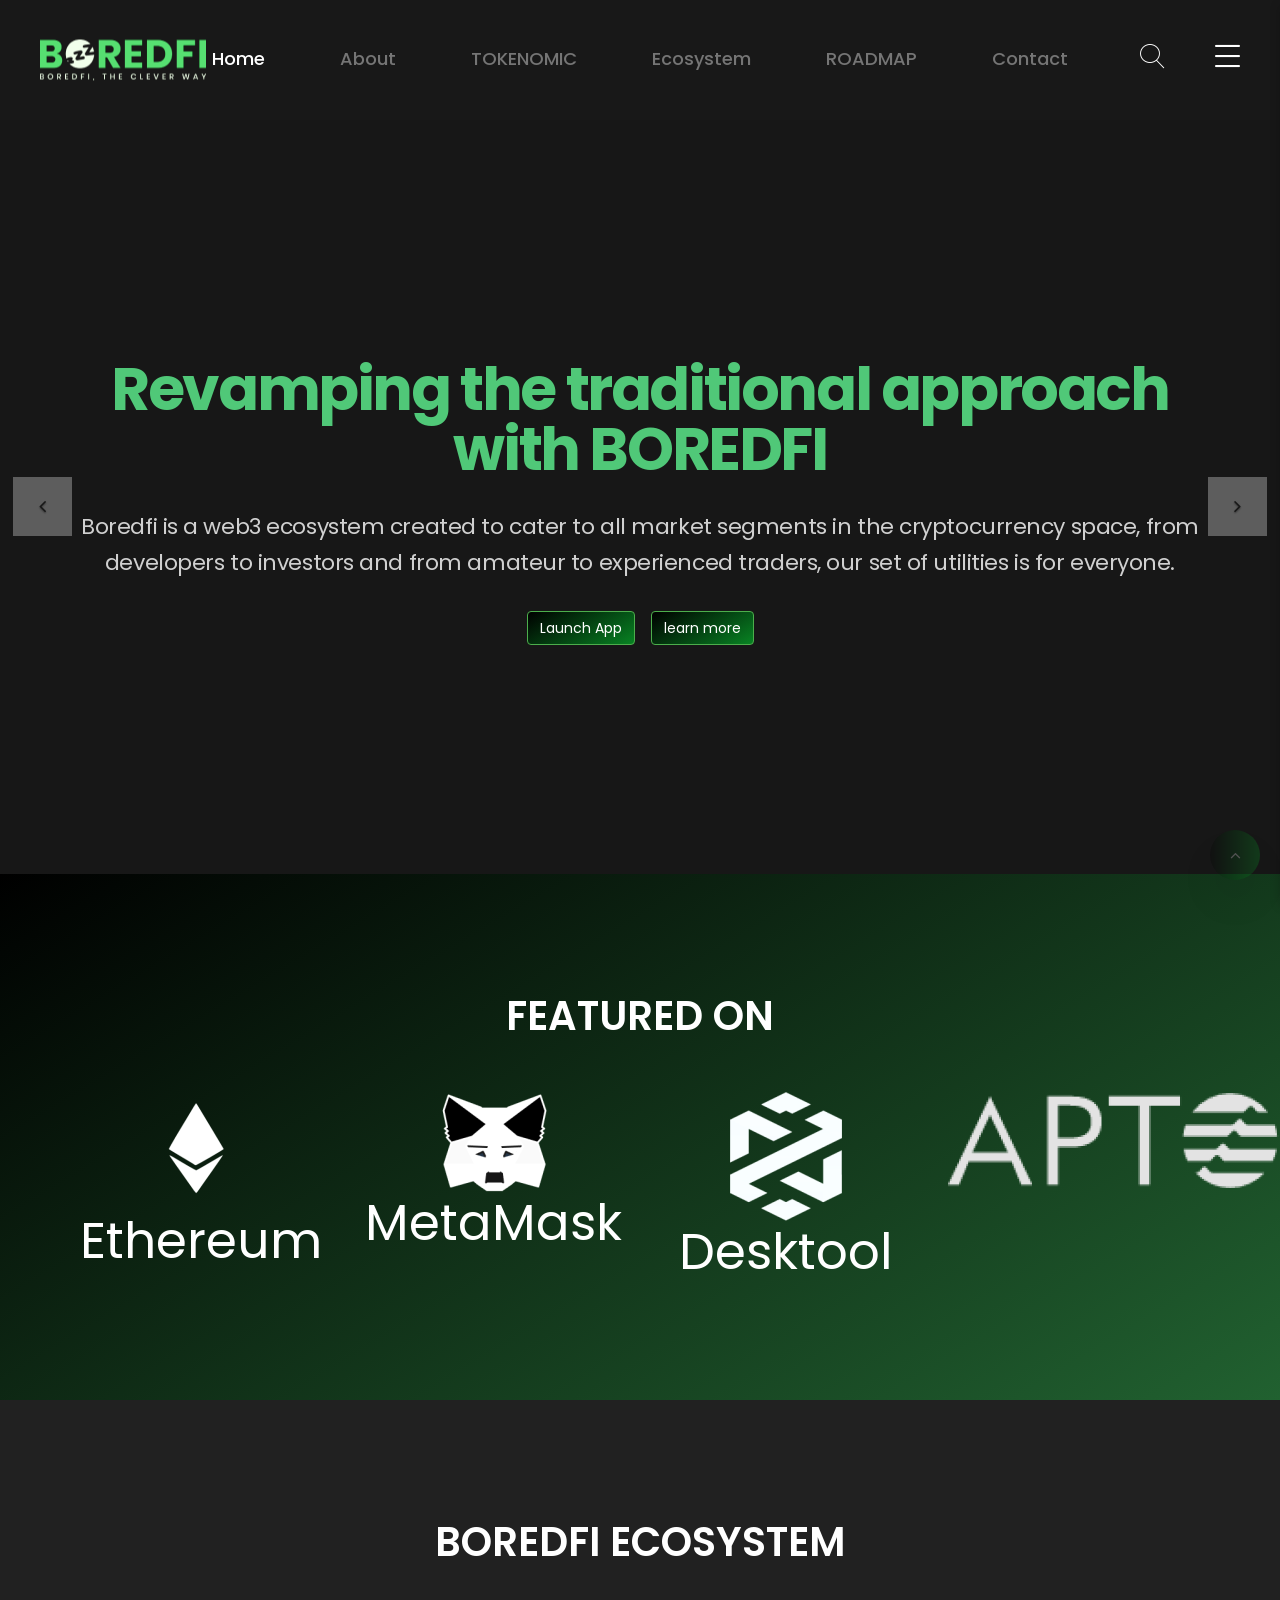
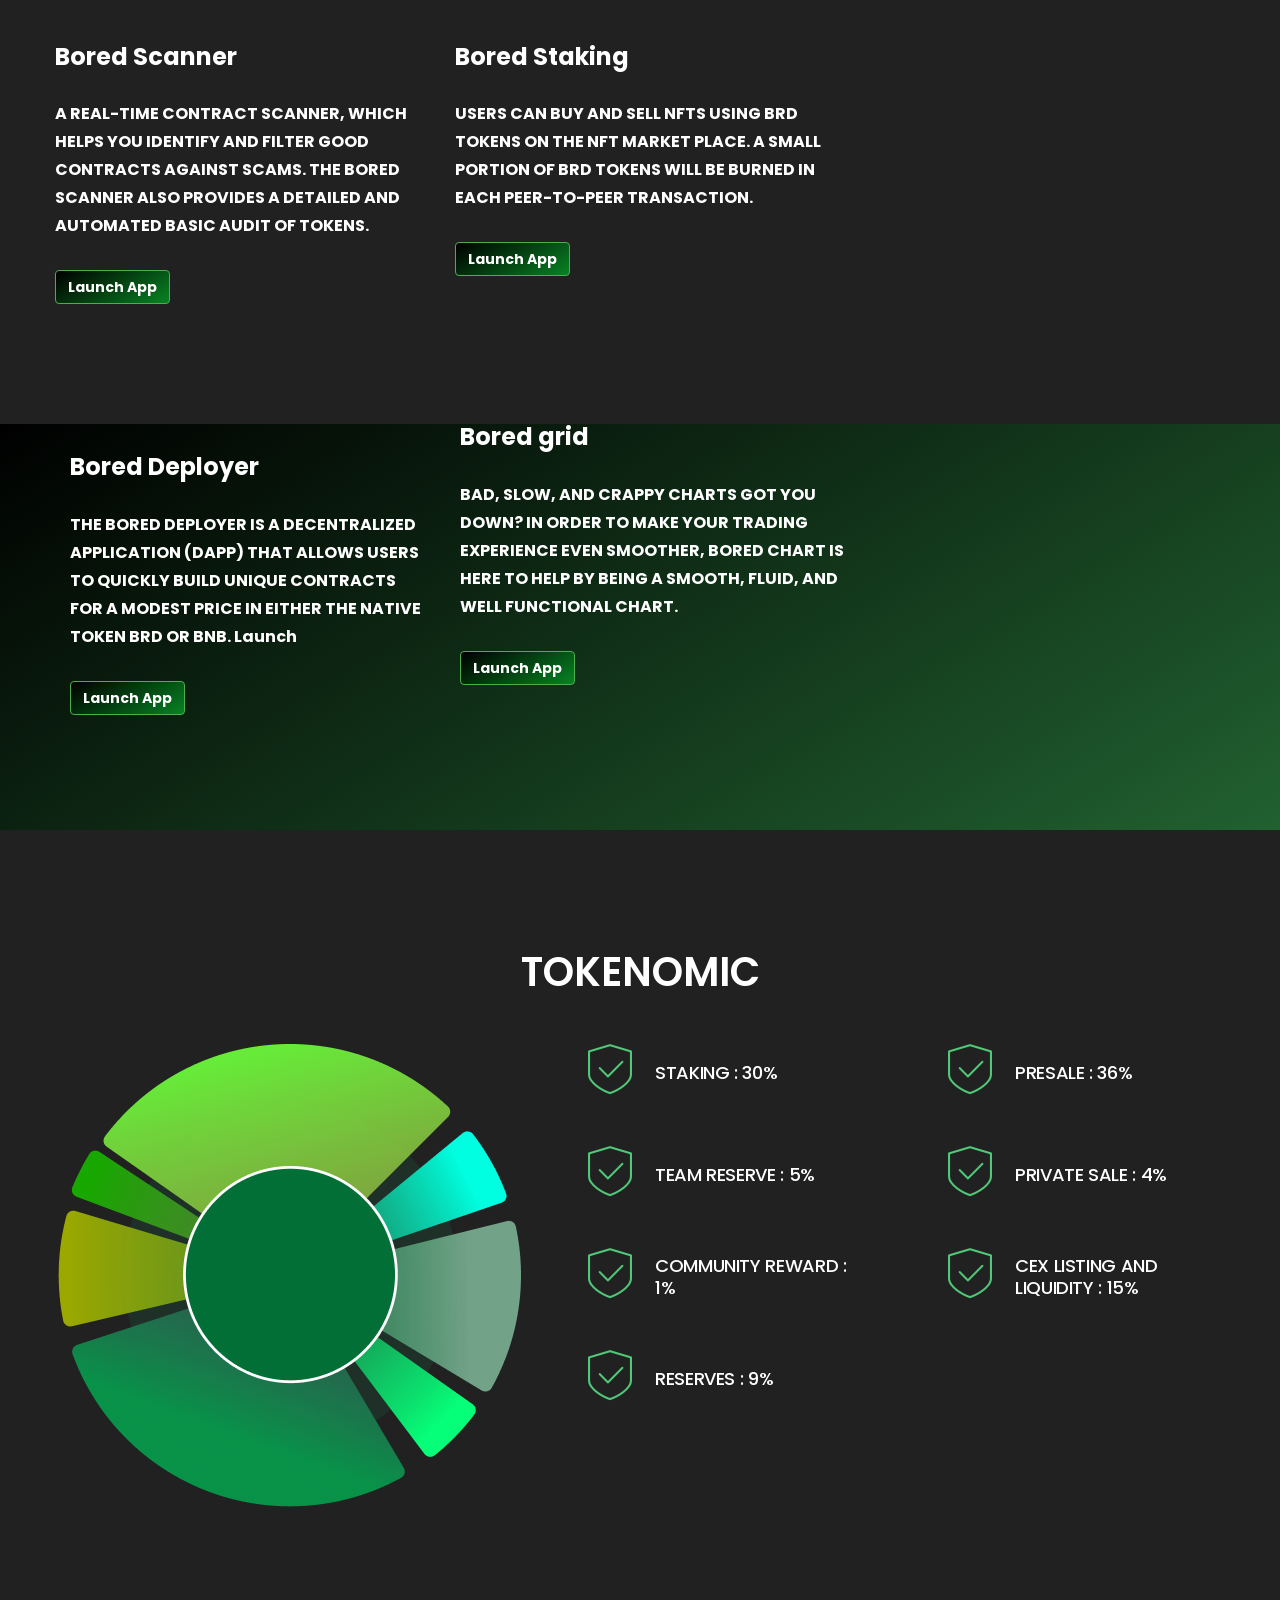
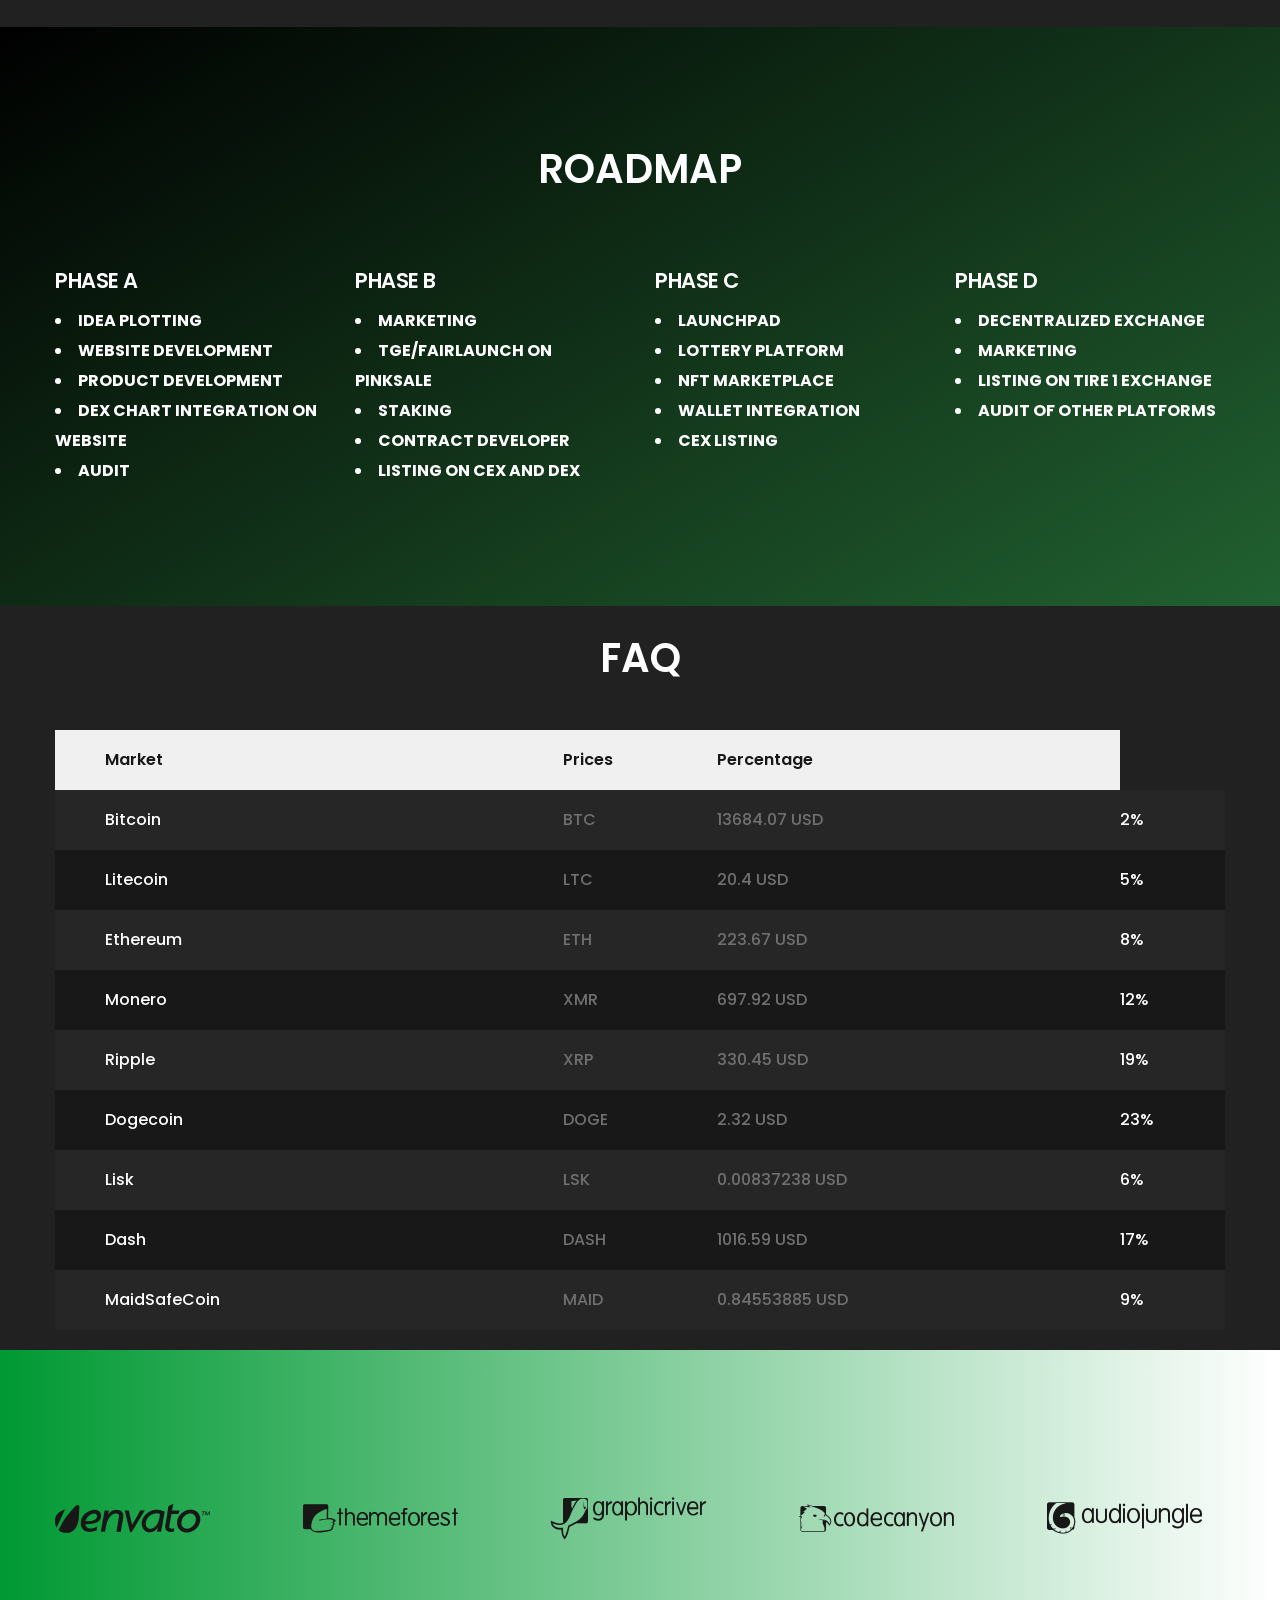
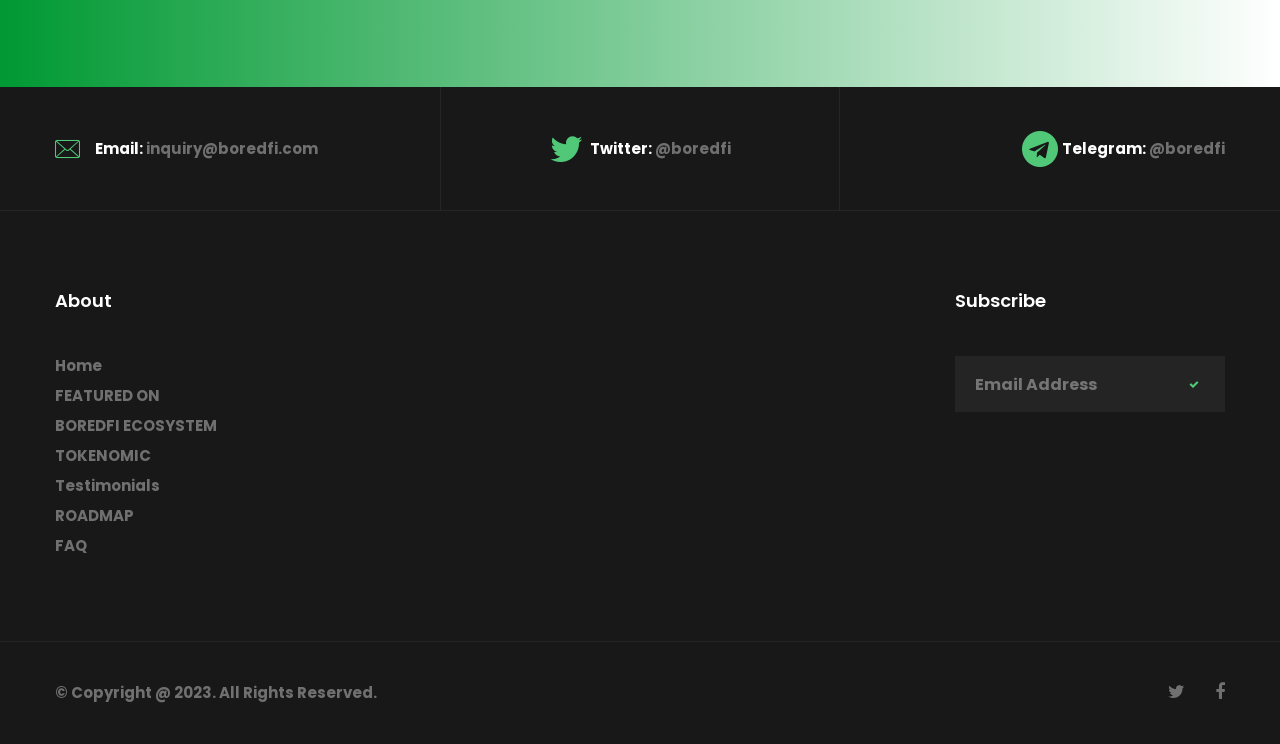
==== index.html @ caddc30d "dd" ====
<!DOCTYPE html>
<html lang="en">
<head>
    <meta charset="UTF-8" />
    <title>BOREDFI</title>
    <!-- mobile responsive meta -->
    <meta name="viewport" content="width=device-width, initial-scale=1">
   
   
    
    
    
   
    
  
    
    <link rel="icon" type="image/png" sizes="192x192"  href="img/logo.png">
  

    
    <meta name="msapplication-TileColor" content="#000000">
    <meta name="msapplication-TileImage" content="/img/logo.png">
    <meta name="theme-color" content="#ffffff">
    <link rel="stylesheet" href="css/style.css">
    <link rel="stylesheet" href="css/responsive.css">
</head>
<body >





<header class="header header-home-one">
    <nav class="navbar navbar-default header-navigation stricky">
        <div class="thm-container clearfix">
            <!-- Brand and toggle get grouped for better mobile display -->
            <div class="navbar-header">
                <button type="button" class="navbar-toggle collapsed bitmex-icon-menu" data-toggle="collapse" data-target=".main-navigation" aria-expanded="false"> </button>
                <a class="navbar-brand" href="index.html">
                    <img src="img/logo.png" alt="Awesome Image"/>
                </a>
            </div>

            <!-- Collect the nav links, forms, and other content for toggling -->
            <div class="collapse navbar-collapse main-navigation mainmenu " id="main-nav-bar">
                
                <ul class="nav navbar-nav navigation-box">
                    <li class="current"> 
                        <a href="index.html">Home</a> 
                       <!-- /.sub-menu -->
                    </li>
                    <li> <a href="index.html">About</a> </li>
                    <li> 
                        <a href="index.html">TOKENOMIC</a> 
                        
                    </li>
                    <li> 
                        <a href="index.html">Ecosystem</a> 
                     
                    </li>
                    <li> 
                        <a href="index.html">ROADMAP</a> 
                      
                    </li>
                    <li> <a href="contact.html">Contact</a> </li>
                </ul>                
            </div><!-- /.navbar-collapse -->
            <div class="right-side-box">
                <a href="#test-search" class="search-icon popup-with-zoom-anim bitmex-icon-search"></a><!--
                --><a href="#hidden-sidebar" class="side-menu-icon bitmex-icon-menu side-nav-opener"></a>
            </div><!-- /.right-side-box -->
        </div><!-- /.container -->
    </nav>   
</header><!-- /.header -->


<div id="minimal-bootstrap-carousel" class="carousel slide carousel-fade slider-home-five" data-ride="carousel">
    <!-- Wrapper for slides -->
    <div class="carousel-inner" role="listbox">
        <div class="item active slide-1" style="background-image: url();background-position: center center;">
            
            <div class="carousel-caption">
                <div class="thm-container">
                    <div class="box valign-middle">
                        <div class="content text-center">
                            <h4 style="color:#50C878"data-animation="animated fadeInUp"> </h4>
                            <h3    style="color:#50C878"data-animation="animated fadeInUp">Revamping the traditional approach with BOREDFI</h3>
                            <p data-animation="animated fadeInDown">Boredfi is a web3 ecosystem created to cater to all market segments in the cryptocurrency space, from developers to investors and from amateur to experienced traders, our set of utilities is for everyone.</p>
                           <br>
						   <a style=" background: linear-gradient(149deg, rgba(255,255,255,1) 0%, rgba(0,0,0,1) 0%, rgba(8,131,35,1) 100%);" href="#" class="btn btn-success" data-animation="animated fadeInDown">Launch App</a> &nbsp;&nbsp;
                            <a  style=" background: linear-gradient(149deg, rgba(255,255,255,1) 0%, rgba(0,0,0,1) 0%, rgba(8,131,35,1) 100%);"href="#" class="btn btn-success" data-animation="animated fadeInDown">learn more</a>
                        </div>
                    </div>
                </div>
            </div>                
        </div>
        <div class="item slide-2" width="10000" height="2000" style="background-image: url(img/123.jpg);">
            
            <div class="carousel-caption">
                <div class="thm-container">
                    <div class="box valign-middle">
                        <div class="content text-center">
                        	<h4 data-animation="animated fadeInUp"></h4>
                            <h3 data-animation="animated fadeInUp"></h3>
                            <p data-animation="animated fadeInDown"></p>
                            
                        </div>
                    </div>
                </div>
            </div>                
        </div>
    </div>
    <!-- Controls -->
    <a class="left carousel-control" href="#minimal-bootstrap-carousel" role="button" data-slide="prev">
        <i class="fa fa-angle-left"></i>
        <span class="sr-only">Previous</span>
    </a>
    <a class="right carousel-control" href="#minimal-bootstrap-carousel" role="button" data-slide="next">
        <i class="fa fa-angle-right"></i>
        <span class="sr-only">Next</span>
    </a>

    <ul class="carousel-indicators list-inline custom-navigation">
        <li data-target="#minimal-bootstrap-carousel" data-slide-to="0" class="active"></li><!--
        --><li data-target="#minimal-bootstrap-carousel" data-slide-to="1"></li>
    </ul>
</div>


<section style="background: linear-gradient(149deg, rgba(0,0,0,1) 0%, rgba(0,0,0,1) 0%, rgba(33,97,48,1) 100%);" class="fun-fact-style-one light-dark-bg sec-pad">
	<div class="thm-container">
	<div class="thm-container">
		<div class="sec-title text-center light">
			
			<h3>FEATURED ON</h3>
		</div>
		<div class="row">
			<div class="col-md-3 col-sm-6 col-xs-12">
				<div class="single-fun-fact-style-one text-center">
					<img src="img/featured2.png" alt="Girl in a jacket">
					
					<h3 >Ethereum</h3>
				</div><!-- /.single-fun-fact-style-one text-center -->
			</div><!-- /.col-md-3 -->
			<div class="col-md-3 col-sm-6 col-xs-12">
				<div class="single-fun-fact-style-one text-center">
					<img src="img/featured4.png" alt="Girl in a jacket">
					
					<h3 > MetaMask</h3>
				</div><!-- /.single-fun-fact-style-one text-center -->
			</div><!-- /.col-md-3 -->
			<div class="col-md-3 col-sm-6 col-xs-12">
				<div class="single-fun-fact-style-one text-center">
					<img src="img/featured3.png" alt="Girl in a jacket">
					
					<h3 >Desktool</h3>
				</div><!-- /.single-fun-fact-style-one text-center -->
			</div><!-- /.col-md-3 -->
			<div class="col-md-3 col-sm-6 col-xs-12">
				<div class="single-fun-fact-style-one text-center">
				<img src="img/featured1.png" alt="Girl in a jacket">
				<br>
					<h3 ></h3>
				</div><!-- /.single-fun-fact-style-one text-center -->
			</div><!-- /.col-md-3 -->
		</div><!-- /.row -->
	</div><!-- /.thm-container -->
</section><!-- /.fun-fact-style-one -->

<section class="services-style-one light-dark-bg sec-pad">
	<div class="thm-container">
		<div class="sec-title text-center light"
			style="color:#50C878">
			<h3 >BOREDFI  ECOSYSTEM</h3>
		</div><!-- /.sec-title text-center light -->
		<div class="row">
			<div class="col-md-4 col-sm-6 col-xs-12">
				<div class="single-service-style-one">
					<div class="">
						
						<a href="#" class="read-more"></a>
					</div><!-- /.img-box -->
					<div class="text-box">
						<a href="#"><h3><b>Bored Scanner</h3></a>
						<p style="color:#ffffff"><b>A REAL-TIME CONTRACT SCANNER, WHICH HELPS YOU IDENTIFY AND FILTER GOOD CONTRACTS AGAINST SCAMS. THE BORED SCANNER ALSO PROVIDES A DETAILED AND AUTOMATED BASIC AUDIT OF TOKENS.</p>
					<br>
					   <a style=" background: linear-gradient(149deg, rgba(255,255,255,1) 0%, rgba(0,0,0,1) 0%, rgba(8,131,35,1) 100%);" href="#" class="btn btn-success" data-animation="animated fadeInDown"><b>Launch App</a> </div><!-- /.text-box -->
				</div><!-- /.single-service-style-one -->
			</div><!-- /.col-md-4 -->
			<div class="col-md-4 col-sm-6 col-xs-12">
				<div class="single-service-style-one">
					<div class="">
						
						<a href="#" class="read-more"></a>
					</div><!-- /.img-box -->
					<div class="text-box">
						<a href="#"><h3><b>Bored Staking</h3></a>
						<p style="color:#ffffff" ><b>USERS CAN BUY AND SELL NFTS USING BRD TOKENS ON THE NFT MARKET PLACE. A SMALL PORTION OF BRD TOKENS WILL BE BURNED IN EACH PEER-TO-PEER TRANSACTION.</p>
					
					<br>
					   <a style=" background: linear-gradient(149deg, rgba(255,255,255,1) 0%, rgba(0,0,0,1) 0%, rgba(8,131,35,1) 100%);" href="#" class="btn btn-success" data-animation="animated fadeInDown"><b>Launch App</a></div><!-- /.text-box --></div><!-- /.text-box -->
				</div><!-- /.single-service-style-one -->
			</div><!-- /.col-md-4 -->
			<div class="col-md-4 col-sm-6 col-xs-12">
				<div class="single-service-style-one">
					<div class="">
						
						<a href="#" class="read-more"></a>
					</div><!-- /.img-box -->
					<div class="text-box">
					<br>
					<br>
						<a href="#"><h3 style="color:#fffff" ><b>Bored Deployer</h3></a>
						<p style="color:#ffffff"><b>THE BORED DEPLOYER IS A DECENTRALIZED APPLICATION (DAPP) THAT ALLOWS USERS TO QUICKLY BUILD UNIQUE CONTRACTS FOR A MODEST PRICE IN EITHER THE NATIVE TOKEN BRD OR BNB.

Launch</p>
					
					<br>
					    <a style=" background: linear-gradient(149deg, rgba(255,255,255,1) 0%, rgba(0,0,0,1) 0%, rgba(8,131,35,1) 100%);" href="#" class="btn btn-success" data-animation="animated fadeInDown"><b>Launch App</a></div><!-- /.text-box --></div><!-- /.text-box -->
				</div><!-- /.single-service-style-one -->
			</div><!-- /.col-md-4 -->
			<div class="col-md-4 col-sm-6 col-xs-12">
				<div class="single-service-style-one">
					<div class="">
						
						<a href="#" class="read-more"></a>
					</div><!-- /.img-box -->
					<div class="text-box">
					<br>
						<a href="#"><h3 style="color:#ffffff" ><b>Bored grid</h3></a>
						<p style="color:#ffffff"><b>BAD, SLOW, AND CRAPPY CHARTS GOT YOU DOWN? IN ORDER TO MAKE YOUR TRADING EXPERIENCE EVEN SMOOTHER, BORED CHART IS HERE TO HELP BY BEING A SMOOTH, FLUID, AND WELL FUNCTIONAL CHART.</p>
			
					<br>
					   <a  style=" background: linear-gradient(149deg, rgba(255,255,255,1) 0%, rgba(0,0,0,1) 0%, rgba(8,131,35,1) 100%);"href="#" class="btn btn-success" data-animation="animated fadeInDown"><b>Launch App</a></div><!-- /.text-box --></div><!-- /.text-box --></div><!-- /.text-box -->
				</div><!-- /.single-service-style-one -->
			</div><!-- /.col-md-4 -->
		
			</div><!-- /.col-md-4 -->
		</div><!-- /.row -->
	</div><!-- /.thm-container -->
</section><!-- /.services-style-one -->

<section class="cta-style-two">
	<div class="thm-container clearfix">
		<div class="title-text pull-left">
			<h3></h3>
		</div><!-- /.title-text -->
		<div class="btn-box pull-right">
		
		</div><!-- /.btn-box -->
	</div><!-- /.thm-container -->
</section><!-- /.cta-style-two -->

<section class="feature-style-two sec-pad light-dark-bg">
	<div class="thm-container">
	
<div class="sec-title text-center light"
			style="color:#50C878">
			<h3>TOKENOMIC</h3>
		</div><!-- /.sec-title text-center light -->
		<div class="row">
			<div class="col-md-5 col-sm-12 col-xs-12">
				<div class="feature-style-two-title">
					<img src="img/ggg.png" alt="Girl in a jacket">
					
				</div><!-- /.feature-style-two-title -->
			</div><!-- /.col-md-6 -->
			<div class="col-md-7 col-sm-12 col-xs-12">
				<div class="feature-style-two-content">
					<div class="row feature-style-two-content-row">
						<div class="col-md-6 col-sm-6 col-xs-12">
							<div class="single-feature-style-two">
								<div class="top-box">
									<div class="icon-box">
										<i class="bitmex-icon-shield"></i>
									</div><!-- /.icon-box -->
									<div class="text-box">
										<h3>STAKING : 30%</h3>
									</div><!-- /.text-box -->
								</div><!-- /.top-box -->
								<p></p>
							</div><!-- /.single-feature-style-two -->
						</div><!-- /.col-md-6 -->
						<div class="col-md-6 col-sm-6 col-xs-12">
							<div class="single-feature-style-two">
								<div class="top-box">
									<div class="icon-box">
									<i class="bitmex-icon-shield"></i>
									</div><!-- /.icon-box -->
									<div class="text-box">
										<h3>PRESALE : 36%</h3>
									</div><!-- /.text-box -->
								</div><!-- /.top-box -->
								<p></p>
							</div><!-- /.single-feature-style-two -->
						</div><!-- /.col-md-6 -->
						<div class="col-md-6 col-sm-6 col-xs-12">
							<div class="single-feature-style-two">
								<div class="top-box">
									<div class="icon-box">
										<i class="bitmex-icon-shield"></i>
									</div><!-- /.icon-box -->
									<div class="text-box">
										<h3>TEAM RESERVE : 5%</h3>
									</div><!-- /.text-box -->
								</div><!-- /.top-box -->
								<p></p>
							</div><!-- /.single-feature-style-two -->
							</div><!-- /.col-md-6 -->
						<div class="col-md-6 col-sm-6 col-xs-12">
							<div class="single-feature-style-two">
								<div class="top-box">
									<div class="icon-box">
										<i class="bitmex-icon-shield"></i>
									</div><!-- /.icon-box -->
									<div class="text-box">
										<h3>PRIVATE SALE : 4%</h3>
									</div><!-- /.text-box -->
								</div><!-- /.top-box -->
								<p></p>
							</div><!-- /.single-feature-style-two -->
							</div><!-- /.col-md-6 -->
						<div class="col-md-6 col-sm-6 col-xs-12">
							<div class="single-feature-style-two">
								<div class="top-box">
									<div class="icon-box">
										<i class="bitmex-icon-shield"></i>
									</div><!-- /.icon-box -->
									<div class="text-box">
										<h3>COMMUNITY REWARD : 1%</h3>

									</div><!-- /.text-box -->
								</div><!-- /.top-box -->
								<p></p>
							</div><!-- /.single-feature-style-two -->
							</div><!-- /.col-md-6 -->
						<div class="col-md-6 col-sm-6 col-xs-12">
							<div class="single-feature-style-two">
								<div class="top-box">
									<div class="icon-box">
										<i class="bitmex-icon-shield"></i>
									</div><!-- /.icon-box -->
									<div class="text-box">
										<h3>CEX LISTING AND LIQUIDITY : 15%</h3>
									</div><!-- /.text-box -->
								</div><!-- /.top-box -->
								<p></p>
							</div><!-- /.single-feature-style-two -->
						</div><!-- /.col-md-6 -->
						<div class="col-md-6 col-sm-6 col-xs-12">
							<div class="single-feature-style-two">
								<div class="top-box">
									<div class="icon-box">
									<i class="bitmex-icon-shield"></i>
									</div><!-- /.icon-box -->
									<div class="text-box">
										<h3>RESERVES : 9%</h3>
									</div><!-- /.text-box -->
								</div><!-- /.top-box -->
								<p></p>
							</div><!-- /.single-feature-style-two -->
						</div><!-- /.col-md-6 -->
					</div><!-- /.row -->
				</div><!-- /.feature-style-two-content -->
			</div><!-- /.col-md-6 -->
		</div><!-- /.row -->
	</div><!-- /.thm-container -->
</section><!-- /.feature-style-two -->





<section  style=" background: linear-gradient(149deg, rgba(0,0,0,1) 0%, rgba(0,0,0,1) 0%, rgba(33,97,48,1) 100%);"class="sec-pad blog-style-one dark-bg">
	<div class="thm-container">
		<div class="sec-title text-center light">
			
			<h3>ROADMAP</h3>
		</div><!-- /.sec-title text-center -->
		<div class="row masonary-layout">
			<div class="col-md-3 col-sm-6 col-xs-12">
				<div class="single-blog-style-one">
					<div class="">
					
						<a href="#" class="read-more"></a>
					</div><!-- /.img-box -->
					<div class="text-box">
						<div class="meta-info">
							
						</div><!-- /.meta-info -->
						<a href="#"><h3>PHASE A </h3></a>
						<p style="color:#ffffff">
						<li style="color:#ffffff"> 
						IDEA PLOTTING</li>
<li style="color:#ffffff"> WEBSITE DEVELOPMENT</li>
<li style="color:#ffffff"> PRODUCT DEVELOPMENT</li>
<li style="color:#ffffff"> DEX CHART INTEGRATION ON WEBSITE</li>
<li style="color:#ffffff">  AUDIT</li> </p>
					</div><!-- /.text-box -->
				</div><!-- /.single-blog-style-one -->
			</div><!-- /.col-md-3 -->
			<div class="col-md-3 col-sm-6 col-xs-12">
				<div class="single-blog-style-one">
					<div class="">
						
						<a href="#" class="read-more"></a>
					</div><!-- /.img-box -->
					<div class="text-box">
						<div class="meta-info">
							
						</div><!-- /.meta-info -->
						<a href="#"><h3>PHASE B</h3></a>
						<p style="color:#ffffff">
						<li style="color:#ffffff"> 
						MARKETING</li>
<li style="color:#ffffff"> TGE/FAIRLAUNCH ON PINKSALE</li>
<li style="color:#ffffff"> STAKING</li>
<li style="color:#ffffff"> CONTRACT DEVELOPER</li>
<li style="color:#ffffff">  LISTING ON CEX AND DEX</li> </p>
					</div><!-- /.text-box -->
				</div><!-- /.single-blog-style-one -->
			</div><!-- /.col-md-3 -->
			<div class="col-md-3 col-sm-6 col-xs-12">
				<div class="single-blog-style-one">
					<div class="">
						
						<a href="#" class="read-more"></a>
					</div><!-- /.img-box -->
					<div class="text-box">
						<div class="meta-info">
							
						</div><!-- /.meta-info -->
						<a href="#"><h3>PHASE C</h3></a>
						<p style="color:#ffffff">
						<li style="color:#ffffff"> 
						LAUNCHPAD</li>
<li style="color:#ffffff">LOTTERY PLATFORM</li>
<li style="color:#ffffff"> NFT MARKETPLACE</li>
<li style="color:#ffffff"> WALLET INTEGRATION</li>
<li style="color:#ffffff">  CEX LISTING</li> </p>
					</div><!-- /.text-box -->
				</div><!-- /.single-blog-style-one -->
			</div><!-- /.col-md-3 -->
			<div class="col-md-3 col-sm-6 col-xs-12">
				<div class="single-blog-style-one">
					<div class="">
						
						<a href="#" class="read-more"></a>
					</div><!-- /.img-box -->
					<div class="text-box">
						<div class="meta-info">
							
						</div><!-- /.meta-info -->
						<a href="#"><h3>PHASE D</h3></a>
						<p style="color:#ffffff">
						<li style="color:#ffffff"> 
						DECENTRALIZED EXCHANGE</li>
<li style="color:#ffffff">MARKETING</li>
<li style="color:#ffffff"> LISTING ON TIRE 1 EXCHANGE</li>
<li style="color:#ffffff"> AUDIT OF OTHER PLATFORMS</li>

					</div><!-- /.text-box -->
				</div><!-- /.single-blog-style-one -->
			</div><!-- /.col-md-3 -->
		</div><!-- /.row -->
	</div><!-- /.thm-container -->
</section><!-- /.sec-pad blog-style-one -->



<section class="exchange-table-section light-dark-bg">
	<div class="thm-container">
	<br>
	<div class="sec-title text-center light"
			style="color:#50C878">
			<h3>FAQ</h3>
		</div><!-- /.sec-title text-center light -->
		<div class="table-responsive exchange-table">
			<table class="table">
				<thead>
					<tr>
						<th style="color:#00000">Market</th>
					
						<th style="color:#00000">Prices</th>
						<th>Percentage</th>
					</tr>
				</thead>
				<tbody>
					<tr>
						<td>Bitcoin </td>
						<td>BTC</td>
						<td>13684.07 USD</td>						
						<td>2%</td>
					</tr>
					<tr>
						<td>Litecoin </td>
						<td>LTC</td>
						<td>20.4 USD</td>
						<td>5%</td>
					</tr>
					<tr>
						<td>Ethereum </td>
						<td>ETH</td>
						<td>223.67 USD</td>
						<td>8%</td>
					</tr>
					<tr>
						<td>Monero </td>
						<td>XMR</td>
						<td>697.92 USD</td>
						<td>12%</td>
					</tr>
					<tr>
						<td>Ripple </td>
						<td>XRP</td>
						<td>330.45 USD</td>
						<td>19%</td>
					</tr>
					<tr>
						<td>Dogecoin </td>
						<td>DOGE</td>
						<td>2.32 USD</td>
						<td> 23% </td>
					</tr>
					<tr>
						<td>Lisk </td>
						<td>LSK</td>
						<td>0.00837238 USD</td>
						<td> 6% </td>
					</tr>
					<tr>
						<td>Dash </td>
						<td>DASH</td>
						<td> 1016.59 USD</td>
						<td> 17% </td>
					</tr>
					<tr>
						<td>MaidSafeCoin </td>
						<td>MAID</td>
						<td> 0.84553885 USD</td>
						<td> 9%</td> 
					</tr>
				</tbody>
			</table><!-- /.table -->
		</div><!-- /.table-responsive -->
	</div><!-- /.thm-container -->
</section><!-- /.exchange-table-section -->

<div  style=" background: linear-gradient(to left, #ffffff 0%, #009933 100%);"class="brand-carousel-wrapper yellow-bg">
	<div class="thm-container">
		<div class="brand-carousel owl-carousel owl-theme">
			<div class="item">
				<i class="brands-icon-envato"></i>
			</div><!-- /.item -->
			<div class="item">
				<i class="brands-icon-themeforest"></i>
			</div><!-- /.item -->
			<div class="item">
				<i class="brands-icon-graphicriver"></i>
			</div><!-- /.item -->
			<div class="item">
				<i class="brands-icon-codecanyon"></i>
			</div><!-- /.item -->
			<div class="item">
				<i class="brands-icon-audiojungle"></i>
			</div><!-- /.item -->
			<div class="item">
				<i class="brands-icon-videohive"></i>
			</div><!-- /.item -->
		</div><!-- /.brand-carousel -->
	</div><!-- /.thm-container -->
</div><!-- /.brand-carousel-wrapper -->

<div class="footer-top">
	<div class="thm-container">
		<div class="row">
			<div class="col-lg-4 col-md-6 col-sm-12 col-xs-12">
				<div class="single-footer-top">
					<p><i class="bitmex-icon-envelope"></i><span>Email: </span>inquiry@boredfi.com</p>
				</div><!-- /.single-footer-top -->
			</div><!-- /.col-md-4 -->
			<div class="col-lg-4 col-md-6 col-sm-12 col-xs-12">
				<div class="single-footer-top">
					<p><i class="fa fa-twitter"style="font-size:36px"></i><span> Twitter: </span>@boredfi</p>
				</div><!-- /.single-footer-top -->
			</div><!-- /.col-md-4 -->
			<div class="col-lg-4 col-md-12 col-sm-12 col-xs-12">
				<div class="single-footer-top">
					<p><i class="fa fa-telegram"style="font-size:36px"></></i><span> Telegram: </span>@boredfi</p>
				</div><!-- /.single-footer-top -->
			</div><!-- /.col-md-4 -->
		</div><!-- /.row -->
	</div><!-- /.thm-container -->
</div><!-- /.footer-top -->

<footer class="site-footer">
	<div class="thm-container">
		<div class="row masonary-layout">
			<div class="col-md-3 col-sm-6 col-xs-12">
				<div class="single-footer-widget">
					<div class="title">
						<h3>About</h3>
					</div><!-- /.title -->
					<ul class="links-list">
						<li><a href="#">Home</a></li>
						<li><a href="#">FEATURED ON</a></li>
						<li><a href="#">BOREDFI ECOSYSTEM</a></li>
						<li><a href="#">TOKENOMIC</a></li>
						<li><a href="#">Testimonials</a></li>
						<li><a href="#">ROADMAP</a></li>
							<li><a href="#">FAQ</a></li>
					</ul><!-- /.links-list -->
				</div><!-- /.single-footer-widget -->
			</div><!-- /.col-md-3 -->
			<div class="col-md-3 col-sm-6 col-xs-12">
				<div class="single-footer-widget">
					<div class="title">
						
					</div><!-- /.title -->
					
					</ul><!-- /.links-list -->
				</div><!-- /.single-footer-widget -->
			</div><!-- /.col-md-3 -->
			<div class="col-md-3 col-sm-6 col-xs-12">
				<div class="single-footer-widget">
					<div class="title">
				
					</div><!-- /.title -->
				
						
						
						
					</ul><!-- /.links-list -->
				</div><!-- /.single-footer-widget -->
			</div><!-- /.col-md-3 -->
			<div class="col-md-3 col-sm-6 col-xs-12">
				<div class="single-footer-widget">
					<div class="title">
						<h3>Subscribe</h3>
					</div><!-- /.title -->
					<form action="inc/mailchimp/subscribe.php" class="subscribe-form">
						<input type="text" placeholder="Email Address" />
						<button type="submit" class="fa fa-check"></button>
					</form><!-- /.subscribe-form -->
				</div><!-- /.single-footer-widget -->
			</div><!-- /.col-md-3 -->
		</div><!-- /.row -->
	</div><!-- /.thm-container -->
</footer><!-- /.site-footer -->

<div class="footer-bottom">
	<div class="thm-container clearfix">
		<div class="pull-left copy-text">
			<p>&copy;   Copyright @ 2023. All Rights Reserved.</p>
		</div><!-- /.pull-left copy-text -->
		<div class="social pull-right">
        	<a href="#" class="fa fa-twitter"></a><!--
        	--><a href="#" class="fa fa-facebook"></a><!--
        	
        	--
        </div><!-- /.social -->
	</div><!-- /.thm-container -->
</div><!-- /.footer-bottom -->

<div class="search_area zoom-anim-dialog mfp-hide" id="test-search">
    <div class="search_box_inner">
        <div class="input-group">
            <input type="text" class="form-control" placeholder="Search for...">
            <span class="input-group-btn">
                <button class="btn btn-default" type="button"><i class="bitmex-icon-search"></i></button>
            </span>
        </div>
    </div>
</div>


<section class="hidden-sidebar side-navigation">
    <a href="#" class="close-button side-navigation-close-btn fa fa-times"></a><!-- /.close-button -->
    <div class="sidebar-content">
        <h3>Crypto Bitcoin <br /> Currency <br /> Html Template</h3> 
        <p>Lorem ipsum dolor sit amet adipiscing elitn quis ex et mauris vulputate semper Etiam eget lacus dapibs ultricies diam vel sollicitudin.</p>
        <p class="contact-info">Inquiry@bitcoin.com <br /> 2800 256 508</p><!-- /.contact-info -->
        <div class="social">
		
        	<a href="#" class="fa fa-twitter"></a><!--
        	--><a href="#" class="fa fa-telegram"></a><!--
        	--><a href="#" class="fa fa-youtube-play"></a><!--
        	--><a href="#" style="font-size:48px;color:red"class="fa fa-pinterest"></a>
        </div><!-- /.social -->
    </div><!-- /.sidebar-content -->
</section><!-- /.hidden-sidebar -->


<div class="scroll-to-top scroll-to-target" data-target="html"><i class="fa fa-angle-up"></i></div>                    

<script src="js/jquery.js"></script>

<script src="js/bootstrap.min.js"></script>
<script src="js/bootstrap-select.min.js"></script>
<script src="js/jquery.validate.min.js"></script>
<script src="js/owl.carousel.min.js"></script>
<script src="js/isotope.js"></script>
<script src="js/jquery.magnific-popup.min.js"></script>
<script src="js/waypoints.min.js"></script>
<script src="js/jquery.counterup.min.js"></script>
<script src="js/wow.min.js"></script>
<script src="js/jquery.easing.min.js"></script>
<script src="js/Chart.min.js"></script>
<script src="js/chart-config.js"></script>
<script src="js/custom.js"></script>

</body>
</html>
---- css/style.css ----
/***************************************************************************************************************
|||||||||||||||||||||||||||||||       MASTER STYLESHEET FOR Bomex             ||||||||||||||||||||||||||||||||||
****************************************************************************************************************
||||||||||||||||||||||||||||              TABLE OF CONTENT                  ||||||||||||||||||||||||||||||||||||
****************************************************************************************************************
****************************************************************************************************************
* 1. imported styles 
* 2. miscelnious styles 
* 3. header styles 
* 4. banner styles 
* 5. search popup styles 
* 6. hidden sidebar styles 
* 7. features styles 
* 8. about styles 
* 9. fun fact styles 
* 10. blog styles 
* 11. btc calculator styles 
* 12. how it works styles 
* 13. charts styles 
* 14. team styles 
* 15. footer styles 
* 16. countdown styles 
* 17. cta styles 
* 18. testimonials styles 
* 19. brand styles 
* 20. btc ticker styles 
* 21. video box styles 
* 22. video box styles 
* 23. timeline styles 
* 24. token sales styles 
* 25. press release styles 
* 26. contact styles 
* 27. coin statics styles 
* 28. case study styles 
* 29. service styles 
* 30. exchange styles 
* 31. inner banner styles 
* 32. errpr 404 styles 
* 33. transfer btc styles 
* 34. sidebar styles 
****************************************************************************************************************
||||||||||||||||||||||||||||            End TABLE OF CONTENT                ||||||||||||||||||||||||||||||||||||
****************************************************************************************************************/
/************************** 
* 1. imported styles 
***************************/
@import url(https://fonts.googleapis.com/css?family=Poppins:300,300i,400,400i,500,500i,600,600i,700,700i,800,800i);
@import url(bootstrap.min.css);
@import url(bootstrap-select.min.css);
@import url(owl.carousel.css);
@import url(owl.theme.default.min.css);
@import url(nouislider.css);
@import url(nouislider.pips.css);
@import url(jquery.bootstrap-touchspin.css);
@import url(magnific-popup.css);
@import url(animate.min.css);
@import url(hover-min.css);
@import url(font-awesome.min.css);
@import url(jquery.bxslider.min.css);
@import url(../plugins/icofont/css/icofont.css);
@import url(../plugins/bitmex-icons/style.css);
@import url(../plugins/bands-icon/style.css);
/************************** 
* 2. miscelnious styles 
***************************/
body {
  font-family: 'Poppins';
  color: #717171;
  font-size: 16px;
  line-height: 30px;
}

a:hover,
a:visited,
a:focus,
a:active {
  text-decoration: none !important;
  outline: none !important;
}

.thm-container {
  width: 100%;
  max-width: 1200px;
  padding-left: 15px;
  padding-right: 15px;
  margin-left: auto;
  margin-right: auto;
  display: block;
}

.sec-pad {
  padding: 120px 0;
}

.p0 {
  padding: 0 !important;
}

.pt0 {
  padding-top: 0;
}

.pb0 {
  padding-bottom: 0 !important;
}

.mb0 {
  margin-bottom: 0 !important;
}

.gray-bg {
  background: #f0f0f0;
}

.dark-bg {
  background: #0a0a0a;
}

.light-dark-bg {
  background: #212121;
}

.blue-bg {
  background: #201940;
}

.dark-blue-bg {
  background: #1B1537;
}

.thm-btn {
  border: none;
  outline: none;
  display: inline-block;
  vertical-align: middle;
  background: #070707;
  color: #fff;
  font-size: 14px;
  font-weight: 600;
  text-transform: capitalize;
  padding: 11.5px 31px;
  -webkit-transition: all .4s ease;
  transition: all .4s ease;
}
.thm-btn:hover {
  background: #fff;
  color: #070707;
}
.thm-btn.yellow-bg-hvr:hover {
  background: #F9B81F;
  color: #171717;
}
.thm-btn.yellow-bg {
  background: #F9B81F;
  color: #171717;
}
.thm-btn.yellow-bg:hover {
  background: #171717;
  color: #fff;
}
.thm-btn.white-bg {
  background: #fff;
  color: #171717;
}
.thm-btn.white-bg:hover {
  background: #171717;
  color: #fff;
}
.thm-btn.blue-bg {
  background: #45319E;
  color: #fff;
}
.thm-btn.blue-bg:hover {
  background: #171717;
  color: #fff;
}

.sec-title {
  margin-bottom: 50px;
}
.sec-title span {
  color: #707070;
  font-size: 18px;
}
.sec-title h3 {
  margin: 0;
  font-size: 40px;
  font-weight: 600;
  color: #171717;
}
.sec-title p {
  font-size: 16px;
  line-height: 30px;
  margin-top: 25px;
}
.sec-title.black span {
  color: #181818;
}
.sec-title.black h3 {
  color: #181818;
}
.sec-title.black p {
  color: rgba(24, 24, 24, 0.7);
}
.sec-title.light span {
  color: #707070;
}
.sec-title.light h3 {
  color: #fff;
}
.sec-title.light p {
  color: rgba(112, 112, 112, 0.7);
}
.sec-title.light-two span {
  color: #5D567F;
}
.sec-title.light-two h3 {
  color: #fff;
}
.sec-title.light-two p {
  color: rgba(93, 86, 127, 0.7);
}

.scroll-to-top {
  position: fixed;
  bottom: 20px;
  right: 20px;
  z-index: 9999;
  width: 50px;
  height: 50px;
  text-align: center;
  background: linear-gradient(90deg, rgba(255,255,255,1) 0%, rgba(0,0,0,1) 0%, rgba(6,159,39,1) 100%);
  color: #fff;
  font-size: 17px;
  line-height: 50px;
  border-radius: 50%;
  cursor: pointer;
  display: none;
  -webkit-box-shadow: 0px 23px 42px rgba(0, 0, 0, 0.2);
          box-shadow: 0px 23px 42px rgba(0, 0, 0, 0.2);
  -webkit-transition: all .4s ease;
  transition: all .4s ease;
}
.scroll-to-top:hover {
  background: #171717;
  color:linear-gradient(90deg, rgba(255,255,255,1) 0%, rgba(0,0,0,1) 0%, rgba(6,159,39,1) 100%);
}

/*
****
only add this classto body
if preloader is on
other wise REMOVE IT.
****
*/
body.active-preloader-ovh {
  overflow: hidden;
}

.preloader {
  background-color:linear-gradient(90deg, rgba(255,255,255,1) 0%, rgba(0,0,0,1) 0%, rgba(6,159,39,1) 100%);
  height: 100%;
  left: 0;
  position: fixed;
  top: 0;
  width: 100%;
  z-index: 9999999;
}
.preloader .spinner {
  width: 60px;
  height: 60px;
  position: absolute;
  top: 50%;
  left: 50%;
  margin-top: -30px;
  margin-left: -30px;
  background-color: #171717;
  border-radius: 100%;
  -webkit-animation: sk-scaleout 1.0s infinite ease-in-out;
  animation: sk-scaleout 1.0s infinite ease-in-out;
}
@-webkit-keyframes sk-scaleout {
  0% {
    -webkit-transform: scale(0);
  }
  100% {
    -webkit-transform: scale(1);
    opacity: 0;
  }
}
@keyframes sk-scaleout {
  0% {
    -webkit-transform: scale(0);
    transform: scale(0);
  }
  100% {
    -webkit-transform: scale(1);
    transform: scale(1);
    opacity: 0;
  }
}
/************************** 
* 3. header styles 
***************************/
.header-navigation {
  background-color: #181818;
  margin-bottom: 0;
  border: none;
  border-radius: 0;
}
.header-navigation .thm-container {
  max-width: 100%;
  background: transparent;
  padding: 0 50px;
  position: relative;
}
.header-navigation .thm-container .navbar-header {
  position: absolute;
  top: 50%;
  left: 40px;
  -webkit-transform: translateY(-50%);
          transform: translateY(-50%);
}
.header-navigation .thm-container .navbar-brand {
  height: auto;
  padding: 0px 0;
}
.header-navigation .thm-container .main-navigation {
  text-align: center;
  padding: 0;
}
.header-navigation .thm-container .right-side-box {
  position: absolute;
  top: 50%;
  right: 40px;
  -webkit-transform: translateY(-50%);
          transform: translateY(-50%);
}
.header-navigation .thm-container .right-side-box a {
  color: #FFFFFF;
  font-size: 25px;
}
.header-navigation .thm-container .right-side-box a + a {
  margin-left: 50px;
}
.header-navigation ul.navigation-box {
  float: none;
  display: inline-block;
  vertical-align: middle;
}
.header-navigation ul.navigation-box li a .sub-nav-toggler {
  display: none;
}
.header-navigation ul.navigation-box > li {
  position: relative;
  padding: 45px 0;
  display: inline-block;
}
.header-navigation ul.navigation-box > li:first-child:before {
  display: none;
}
.header-navigation ul.navigation-box > li + li {
  margin-left: 75px;
}
.header-navigation ul.navigation-box > li.active > a,
.header-navigation ul.navigation-box > li.current > a,
.header-navigation ul.navigation-box > li > a:active,
.header-navigation ul.navigation-box > li > a:focus,
.header-navigation ul.navigation-box > li:hover > a {
  color: #fff;
}
.header-navigation ul.navigation-box > li > a {
  padding: 0;
  color: #757575;
  font-size: 18px;
  -webkit-transition: all .4s ease;
  transition: all .4s ease;
  font-weight: 500;
  display: inline-block;
  padding-right: 20px;
}
.header-navigation ul.navigation-box > li > a:after {
  content: "\f0d7";
  font-family: 'FontAwesome';
  font-size: 16px;
  position: absolute;
  right: 0;
  top: 50%;
  -webkit-transform: translateY(-56%);
          transform: translateY(-56%);
}
.header-navigation ul.navigation-box > li > a:only-child {
  padding-right: 0;
}
.header-navigation ul.navigation-box > li > a:only-child:after {
  display: none;
}
.header-navigation ul.navigation-box > li > ul.sub-menu {
  position: absolute;
  top: 100%;
  left: 0;
  z-index: 100000;
  float: left;
  min-width: 270px;
  padding: 0px 0px;
  text-align: left;
  list-style: none;
  background-color: #fff;
  background-clip: padding-box;
  opacity: 0;
  visibility: hidden;
  -webkit-transition: opacity .4s ease, visibility .4s ease;
  transition: opacity .4s ease, visibility .4s ease;
  -webkit-box-shadow: 0px 5px 10px rgba(0, 0, 0, 0.2);
          box-shadow: 0px 5px 10px rgba(0, 0, 0, 0.2);
}
.header-navigation ul.navigation-box > li > ul.sub-menu.right-align {
  left: auto;
  right: 0;
}
.header-navigation ul.navigation-box > li:hover > ul.sub-menu {
  opacity: 1;
  visibility: visible;
}
.header-navigation ul.navigation-box > li > ul.sub-menu > li {
  display: block;
  position: relative;
}
.header-navigation ul.navigation-box > li > ul.sub-menu > li > a {
  font-size: 16px;
  color: #717171;
  font-weight: 500;
  padding: 11.5px 0;
  display: block;
  line-height: 26px;
  padding-left: 40px;
  white-space: nowrap;
  -webkit-transition: all .4s ease;
  transition: all .4s ease;
}
.header-navigation ul.navigation-box > li > .sub-menu li:hover > a {
  background: #F1F1F1;
  color: #181818;
  position: relative;
}
.header-navigation ul.navigation-box > li > .sub-menu > li > ul.sub-menu {
  position: absolute;
  top: 0%;
  left: 100%;
  z-index: 100000;
  float: left;
  min-width: 270px;
  padding: 0px 0px;
  text-align: left;
  list-style: none;
  background-color: #fff;
  background-clip: padding-box;
  opacity: 0;
  visibility: hidden;
  -webkit-transition: opacity .4s ease, visibility .4s ease;
  transition: opacity .4s ease, visibility .4s ease;
  -webkit-box-shadow: 0px 5px 10px rgba(0, 0, 0, 0.2);
          box-shadow: 0px 5px 10px rgba(0, 0, 0, 0.2);
}
.header-navigation ul.navigation-box > li > .sub-menu > li:hover > ul.sub-menu {
  opacity: 1;
  visibility: visible;
}
.header-navigation ul.navigation-box > li > .sub-menu > li > ul.sub-menu > li {
  display: block;
  position: relative;
}
.header-navigation ul.navigation-box > li > .sub-menu > li > ul.sub-menu > li > a {
  font-size: 16px;
  color: #717171;
  font-weight: 500;
  padding: 11.5px 0;
  display: block;
  line-height: 26px;
  padding-left: 40px;
  white-space: nowrap;
  -webkit-transition: all .4s ease;
  transition: all .4s ease;
}
.header-navigation ul.navigation-box > li > .sub-menu > li > .sub-menu li:hover > a {
  background: #F1F1F1;
  color: #181818;
  position: relative;
}
.header-navigation.stricky-fixed {
  position: fixed;
  top: 0;
  left: 0;
  width: 100%;
  z-index: 999;
  -webkit-box-shadow: 0px 0px 16px rgba(0, 0, 0, 0.32);
          box-shadow: 0px 0px 16px rgba(0, 0, 0, 0.32);
}
.header-navigation.stricky-fixed .thm-container {
  -webkit-box-shadow: none;
          box-shadow: none;
}
.header-navigation.stricky-fixed ul.navigation-box > li {
  padding-top: 30px;
  padding-bottom: 30px;
}

.header.header-home-two {
  position: absolute;
  top: 0;
  left: 0;
  width: 100%;
  z-index: 999;
}
.header.header-home-two .header-navigation {
  background-color: transparent;
  border-bottom: 1px solid rgba(255, 255, 255, 0.06);
}
.header.header-home-two .header-navigation ul.navigation-box > li > a {
  color: #fff;
}
.header.header-home-two .header-navigation.stricky-fixed {
  background: #171717;
}

.header.header-home-three {
  position: absolute;
  top: 0;
  left: 0;
  width: 100%;
  z-index: 999;
}
.header.header-home-three .header-navigation {
  background-color: transparent;
  border-bottom: 1px solid rgba(255, 255, 255, 0.06);
}
.header.header-home-three .header-navigation ul.navigation-box > li > a {
  color: #fff;
}
.header.header-home-three .header-navigation.stricky-fixed {
  background: #201940;
}

/************************** 
* 4. banner styles 
***************************/
#minimal-bootstrap-carousel {
  margin-top: 0px;
  position: relative;
  z-index: 991;
}

#minimal-bootstrap-carousel .carousel-caption {
  position: absolute;
  top: 0;
  right: 0;
  left: 0;
  bottom: 0;
  padding: 0;
  text-align: right;
  text-shadow: none;
}

#minimal-bootstrap-carousel .carousel-caption .thm-container {
  display: table;
  width: 100%;
  height: 100%;
  max-width: 1170px;
  margin-left: auto;
  margin-right: auto;
  text-align: center;
}

#minimal-bootstrap-carousel .carousel-caption .thm-container .box {
  display: table-cell;
  text-align: left;
}

#minimal-bootstrap-carousel .carousel-caption .thm-container .box.valign-top {
  vertical-align: top;
}

#minimal-bootstrap-carousel .carousel-caption .thm-container .box.valign-bottom {
  vertical-align: bottom;
}

#minimal-bootstrap-carousel .carousel-caption .thm-container .box.valign-middle {
  vertical-align: middle;
}

#minimal-bootstrap-carousel .carousel-caption .thm-container .box .content {
  display: block;
}

#minimal-bootstrap-carousel .carousel-control {
  background: none;
  width: 59px;
  height: 59px;
  font-size: 20px;
  line-height: 59px;
  color: #171717;
  background: #fff;
  visibility: visible !important;
  opacity: .3;
  margin-top: -20px;
  -webkit-transition: all 0.5s ease;
  transition: all 0.5s ease;
  top: 50%;
  z-index: 99;
}
@media (max-width: 667px) {
  #minimal-bootstrap-carousel .carousel-control {
    width: 30px;
    height: 30px;
    font-size: 15px;
    line-height: 30px;
  }
}

#minimal-bootstrap-carousel .carousel-control.left {
  left: 1%;
}

#minimal-bootstrap-carousel .carousel-control.right {
  right: 1%;
}

#minimal-bootstrap-carousel .carousel-control:hover {
  opacity: 1;
}

/* processing for fadeing effect styles */
.carousel-fade .carousel-inner .item {
  -webkit-transition-property: opacity;
  transition-property: opacity;
}

.carousel-fade .carousel-inner .item,
.carousel-fade .carousel-inner .active.left,
.carousel-fade .carousel-inner .active.right {
  opacity: 0;
}

.carousel-fade .carousel-inner .active,
.carousel-fade .carousel-inner .next.left,
.carousel-fade .carousel-inner .prev.right {
  opacity: 1;
}

.carousel-fade .carousel-inner .next,
.carousel-fade .carousel-inner .prev,
.carousel-fade .carousel-inner .active.left,
.carousel-fade .carousel-inner .active.right {
  left: 0;
  -webkit-transform: translate3d(0, 0, 0);
  transform: translate3d(0, 0, 0);
}

.carousel-fade .carousel-control {
  z-index: 2;
}

/* fixing slider height */
#minimal-bootstrap-carousel .custom-navigation {
  position: absolute;
  bottom: 30px;
  left: 0;
  width: 100%;
  text-align: center;
  z-index: 999;
  margin: 0;
}
#minimal-bootstrap-carousel .custom-navigation, #minimal-bootstrap-carousel .custom-navigation li {
  margin: 0;
  padding: 0;
  list-style: none;
}
#minimal-bootstrap-carousel .custom-navigation li {
  border: 0;
  border-radius: 0;
  text-indent: 0;
  width: 30px;
  height: 2px;
  background: #171717;
  opacity: .3;
  cursor: pointer;
}
#minimal-bootstrap-carousel .custom-navigation li + li {
  margin-left: 10px;
}
#minimal-bootstrap-carousel .custom-navigation li.active {
  opacity: 1;
}

#minimal-bootstrap-carousel.slider-home-one .carousel-inner .item {
  min-height: 754px;
  height: 100%;
  width: 100%;
  background-repeat: no-repeat;
  background-position: center center;
  background-color: transparent;
}

#minimal-bootstrap-carousel.slider-home-two .carousel-inner .item {
  min-height: 873px;
  height: 100%;
  width: 100%;
  background-repeat: no-repeat;
  background-position: center center;
  background-size: cover;
  background-color: #171717;
}

#minimal-bootstrap-carousel.slider-home-five .carousel-inner .item {
  min-height: 754px;
  height: 100%;
  width: 100%;
  background-repeat: no-repeat;
  background-position: center center;
  background-color: #171717;
}

.slider-home-one {
  position: relative;
  background-color: linear-gradient(90deg, rgba(255,255,255,1) 0%, rgba(0,0,0,1) 0%, rgba(6,159,39,1) 100%);
}
.slider-home-one #particles-js {
  position: absolute;
  top: 0;
  left: 0;
  right: 0;
  bottom: 0;
  width: 100%;
  height: 100%;
  background-color: transparent;
  background-image: url("");
  background-repeat: no-repeat;
  background-size: cover;
  background-position: 50% 50%;
}
.slider-home-one .content h2,
.slider-home-one .content h3,
.slider-home-one .content p {
  margin: 0;
}
.slider-home-one .content h3 {
  font-size: 70px;
  line-height: 80px;
  letter-spacing: -0.04em;
  color: #181818;
  font-weight: 700;
  -webkit-animation-delay: .5s;
  animation-delay: .5s;
}
.slider-home-one .content p {
  margin-top: 15px;
  font-size: 22px;
  line-height: 36px;
  color: rgba(24, 24, 24, 0.8);
  letter-spacing: -0.02em;
  -webkit-animation-delay: 1s;
  animation-delay: 1s;
}
.slider-home-one .content a.thm-btn {
  margin-top: 30px;
  -webkit-animation-delay: 1.5s;
  animation-delay: 1.5s;
}

.slider-home-two {
  position: relative;
}
.slider-home-two .content h2,
.slider-home-two .content h3,
.slider-home-two .content p {
  margin: 0;
}
.slider-home-two .content h3 {
  font-size: 60px;
  line-height: 60px;
  letter-spacing: -0.06em;
  color: #FFFFFF;
  font-weight: 700;
  -webkit-animation-delay: .5s;
  animation-delay: .5s;
}
.slider-home-two .content p {
  margin-top: 15px;
  font-size: 22px;
  line-height: 36px;
  color: rgba(255, 255, 255, 0.8);
  letter-spacing: -0.02em;
  -webkit-animation-delay: 1s;
  animation-delay: 1s;
}
.slider-home-two .content a.thm-btn {
  margin-top: 30px;
  -webkit-animation-delay: 1.5s;
  animation-delay: 1.5s;
}

.banner-style-three {
  padding-top: 220px;
  padding-bottom: 130px;
  background: #201940 url(../img/banner-3-1.jpg) center center no-repeat;
  background-size: cover;
}
.banner-style-three h3 {
  margin: 0;
  color: #FFFFFF;
  font-size: 70px;
  line-height: 80px;
  letter-spacing: -0.04em;
  font-weight: bold;
}
.banner-style-three h4 {
  color: #FFFFFF;
  font-size: 20px;
  font-weight: normal;
}
.banner-style-three .btn-box {
  margin-top: 40px;
  margin-bottom: 50px;
}
.banner-style-three .btn-box a + a {
  margin-left: 7px;
}
.banner-style-three .count-down-style-two {
  margin-top: 25px;
}
.banner-style-three .count-down-style-two ul {
  margin: 0;
  padding: 0;
  list-style: none;
  margin-left: -5px;
  margin-right: -5px;
}
.banner-style-three .count-down-style-two ul li {
  display: inline-block;
  vertical-align: middle;
  padding-left: 5px;
  padding-right: 5px;
}
.banner-style-three .count-down-style-two ul li .box {
  border: 0px #50C878;
  background: #fff;
  text-align: center;
  width: 104px;
}
.banner-style-three .count-down-style-two ul li .box h4 {
  margin: 0;
  font-size: 50px;
  font-weight: 300;
  color: #201940;
  padding: 25px 0;
}
.banner-style-three .count-down-style-two ul li .box span {
  background: #50C878;
  display: block;
  color: #201940;
  line-height: 45px;
}

.banner-style-four {
  background: #171717 url(../img/banner-4-1.jpg) right center no-repeat;
  background-size: cover;
  min-height: 873px;
}
.banner-style-four .banner-content {
  padding-top: 300px;
}
.banner-style-four .banner-content h3 {
  margin: 0;
  color: #50C878;
  font-size: 50px;
  line-height: 60px;
  font-weight: 300;
  letter-spacing: -0.04em;
}
.banner-style-four .banner-content .type-wrap {
  display: inline-block;
  font-size: 47px;
  line-height: 60px;
  font-weight: 600;
  letter-spacing: -0.04em;
  color: #fff;
}
.banner-style-four .banner-content .typed-cursor {
  position: relative;
  bottom: 0px;
  opacity: 1;
  -webkit-animation: blink 0.7s infinite;
  animation: blink 0.7s infinite;
}
@keyframes blink {
  0% {
    opacity: 1;
  }
  50% {
    opacity: 0;
  }
  100% {
    opacity: 1;
  }
}
@-webkit-keyframes blink {
  0% {
    opacity: 1;
  }
  50% {
    opacity: 0;
  }
  100% {
    opacity: 1;
  }
}
.banner-style-four .banner-content p {
  margin: 0;
  color: rgba(255, 255, 255, 0.5);
  font-size: 18px;
  line-height: 30px;
  letter-spacing: -0.02em;
  margin-top: 40px;
}
.banner-style-four .banner-content .btn-box {
  margin-top: 40px;
}
.banner-style-four .banner-content .btn-box a.thm-btn + .thm-btn {
  margin-left: 10px;
}

.slider-home-five {
  position: relative;
  background-color: #171717;
}
.slider-home-five .content h4,
.slider-home-five .content h3,
.slider-home-five .content p {
  margin: 0;
}
.slider-home-five .content h4 {
  font-size: 30px;
  letter-spacing: -0.04em;
  color: #50C878;
  margin-bottom: 10px;
  font-weight: 300;
  -webkit-animation-delay: .5s;
  animation-delay: .5s;
}
.slider-home-five .content h3 {
  font-size: 60px;
  line-height: 60px;
  letter-spacing: -0.04em;
  color: #fff;
  font-weight: 700;
  -webkit-animation-delay: .5s;
  animation-delay: .5s;
}
.slider-home-five .content p {
  margin-top: 30px;
  font-size: 22px;
  line-height: 36px;
  color: rgba(255, 255, 255, 0.8);
  letter-spacing: -0.02em;
  -webkit-animation-delay: 1s;
  animation-delay: 1s;
}
.slider-home-five .content a.thm-btn {
  margin-top: 30px;
  -webkit-animation-delay: 1.5s;
  animation-delay: 1.5s;
}
.slider-home-five .content a.thm-btn + .thm-btn {
  margin-left: 10px;
}

/************************** 
* 5. search popup styles 
***************************/
.search_area {
  position: relative;
  max-width: 950px;
  margin: auto;
}

.search_area .search_box_inner {
  background: transparent;
  padding: 100px 60px;
  display: block;
  overflow: hidden;
}

.search_area .search_box_inner h3 {
  padding-bottom: 20px;
  font-family: "Poppins", sans-serif;
  font-size: 22px;
  text-transform: uppercase;
  color: #fff;
}

.search_area .search_box_inner .input-group {
  display: block;
  position: relative;
}

.search_area .search_box_inner .input-group input {
  background: transparent;
  border-radius: 0px;
  outline: none;
  height: 50px;
  padding: 0px;
  border: none;
  outline: none;
  -webkit-box-shadow: none;
  box-shadow: none;
  border-bottom: 1px solid rgba(255, 255, 255, 0.3);
  color: #fff;
  font-family: "Poppins", sans-serif;
  font-size: 24px;
  font-weight: normal;
}
.search_area .search_box_inner .input-group input::-webkit-input-placeholder {
  /* Chrome/Opera/Safari */
  color: #fff;
}
.search_area .search_box_inner .input-group input::-moz-placeholder {
  /* Firefox 19+ */
  color: #fff;
}
.search_area .search_box_inner .input-group input:-ms-input-placeholder {
  /* IE 10+ */
  color: #fff;
}
.search_area .search_box_inner .input-group input:-moz-placeholder {
  /* Firefox 18- */
  color: #fff;
}

.search_area .search_box_inner .input-group .input-group-btn {
  position: absolute;
  right: 5px;
  top: 12px;
  z-index: 4;
}

.search_area .search_box_inner .input-group .input-group-btn .btn-default {
  padding: 0px;
  border: none;
  outline: none !important;
  -webkit-box-shadow: none !important;
  box-shadow: none !important;
  background: transparent;
  color: #fff;
  font-size: 24px;
}

.search_area .mfp-close {
  right: 0px;
  color: #fff;
}

/* start state */
.my-mfp-zoom-in .zoom-anim-dialog {
  opacity: 0;
  -webkit-transition: all 0.2s ease-in-out;
  transition: all 0.2s ease-in-out;
  -webkit-transform: scale(0.8);
  transform: scale(0.8);
}

/* animate in */
.my-mfp-zoom-in.mfp-ready .zoom-anim-dialog {
  opacity: 1;
  -webkit-transform: scale(1);
  transform: scale(1);
}

/* animate out */
.my-mfp-zoom-in.mfp-removing .zoom-anim-dialog {
  -webkit-transform: scale(0.8);
  transform: scale(0.8);
  opacity: 0;
}

/* Dark overlay, start state */
.my-mfp-zoom-in.mfp-bg {
  opacity: 0;
  -webkit-transition: opacity 0.3s ease-out;
  transition: opacity 0.3s ease-out;
}

/* animate in */
.my-mfp-zoom-in.mfp-ready.mfp-bg {
  opacity: 0.98;
}

/* animate out */
.my-mfp-zoom-in.mfp-removing.mfp-bg {
  opacity: 0;
}

/**
 * Fade-move animation for second dialog
 */
/* at start */
.my-mfp-slide-bottom .zoom-anim-dialog {
  opacity: 0;
  -webkit-transition: all 0.2s ease-out;
  transition: all 0.2s ease-out;
  -webkit-transform: translateY(-20px) perspective(600px) rotateX(10deg);
  transform: translateY(-20px) perspective(600px) rotateX(10deg);
}

/* animate in */
.my-mfp-slide-bottom.mfp-ready .zoom-anim-dialog {
  opacity: 1;
  -webkit-transform: translateY(0) perspective(600px) rotateX(0);
  transform: translateY(0) perspective(600px) rotateX(0);
}

/* animate out */
.my-mfp-slide-bottom.mfp-removing .zoom-anim-dialog {
  opacity: 0;
  -webkit-transform: translateY(-10px) perspective(600px) rotateX(10deg);
  transform: translateY(-10px) perspective(600px) rotateX(10deg);
}

/* Dark overlay, start state */
.my-mfp-slide-bottom.mfp-bg {
  opacity: 0;
  -webkit-transition: opacity 0.3s ease-out;
  transition: opacity 0.3s ease-out;
}

/* animate in */
.my-mfp-slide-bottom.mfp-ready.mfp-bg {
  opacity: 0.8;
}

/* animate out */
.my-mfp-slide-bottom.mfp-removing.mfp-bg {
  opacity: 0;
}

/************************** 
* 6. hidden sidebar styles 
***************************/
.hidden-sidebar {
  position: fixed;
  top: 0;
  right: -530px;
  width: 100%;
  height: 100%;
  z-index: 1000;
  max-width: 530px;
  background: #fff;
  overflow: auto;
  padding-left: 100px;
  padding-right: 100px;
  text-align: center;
  -webkit-transition: -webkit-transform .5s ease;
  transition: -webkit-transform .5s ease;
  transition: transform .5s ease;
  transition: transform .5s ease, -webkit-transform .5s ease;
  -webkit-box-shadow: 0px 5px 10px rgba(0, 0, 0, 0.2);
          box-shadow: 0px 5px 10px rgba(0, 0, 0, 0.2);
}

.hidden-sidebar.open {
  -webkit-transform: translate3d(-530px, 0, 0);
          transform: translate3d(-530px, 0, 0);
}

.hidden-sidebar a.close-button {
  position: absolute;
  top: 30px;
  right: 30px;
  color: #171717;
}

.hidden-sidebar .sidebar-content {
  padding-top: 80px;
  padding-bottom: 80px;
}
.hidden-sidebar .sidebar-content h3,
.hidden-sidebar .sidebar-content p {
  margin: 0;
}
.hidden-sidebar .sidebar-content h3 {
  font-size: 36px;
  color: #181818;
  font-weight: 500;
  line-height: 1.25em;
}
.hidden-sidebar .sidebar-content p {
  font-size: 16px;
  line-height: 30px;
  color: #707070;
  margin: 40px 0;
}
.hidden-sidebar .sidebar-content p.contact-info {
  color: #181818;
  font-size: 20px;
  line-height: 30px;
  margin-bottom: 40px;
}
.hidden-sidebar .sidebar-content .social a {
  color: #707070;
  font-size: 18px;
  -webkit-transition: all .4s ease;
  transition: all .4s ease;
}
.hidden-sidebar .sidebar-content .social a + a {
  margin-left: 30px;
}
.hidden-sidebar .sidebar-content .social a:hover {
  color: #50C878;
}

/************************** 
* 7. features styles 
***************************/
.feature-style-one .single-feature-style-one .icon-box {
  width: 140px;
  height: 140px;
  background: #171717;
  display: inline-block;
  border-radius: 50%;
  margin-bottom: 45px;
}
.feature-style-one .single-feature-style-one .icon-box i {
  color: #fff;
  font-size: 57px;
  line-height: 140px;
}
.feature-style-one .single-feature-style-one h3, .feature-style-one .single-feature-style-one p {
  margin: 0;
}
.feature-style-one .single-feature-style-one h3 {
  font-size: 22px;
  color: #171717;
  font-weight: 600;
  margin-bottom: 30px;
}
.feature-style-one.blue-bg .single-feature-style-one h3 {
  color: #fff;
}
.feature-style-one.blue-bg .single-feature-style-one p {
  color: #5D567F;
}

.feature-style-two .feature-style-two-title span {
  color: #707070;
  font-size: 18px;
}
.feature-style-two .feature-style-two-title h3 {
  margin: 0;
  color: #171717;
  font-size: 60px;
  line-height: 1.1em;
  font-weight: normal;
}
.feature-style-two .feature-style-two-title a.thm-btn {
  margin-top: 30px;
}
.feature-style-two .single-feature-style-two {
  margin-top: 45px;
}
.feature-style-two .single-feature-style-two .top-box .icon-box, .feature-style-two .single-feature-style-two .top-box .text-box {
  display: table-cell;
  vertical-align: middle;
}
.feature-style-two .single-feature-style-two .top-box .icon-box {
  width: 50px;
}
.feature-style-two .single-feature-style-two .top-box .icon-box i {
  color: #171717;
  font-size: 50px;
}
.feature-style-two .single-feature-style-two .top-box .text-box {
  padding-left: 20px;
}
.feature-style-two .single-feature-style-two .top-box .text-box h3 {
  margin: 0;
  color: #171717;
  font-size: 18px;
  line-height: 22px;
  letter-spacing: -0.02em;
}
.feature-style-two .single-feature-style-two p {
  margin: 0;
}
.feature-style-two .feature-style-two-content {
  padding-left: 30px;
}
.feature-style-two .feature-style-two-content .feature-style-two-content-row {
  margin-left: -40px;
  margin-right: -40px;
  margin-top: -45px;
}
.feature-style-two .feature-style-two-content .feature-style-two-content-row [class*=col-] {
  padding-left: 40px;
  padding-right: 40px;
}
.feature-style-two.light-dark-bg .single-feature-style-two .top-box .text-box h3,
.feature-style-two.light-dark-bg .feature-style-two-title h3 {
  color: #fff;
}
.feature-style-two.light-dark-bg .single-feature-style-two .top-box .icon-box i {
  color: #50C878;
}

/************************** 
* 8. about styles 
***************************/
.about-style-one .about-style-one-content span {
  color: #707070;
  font-size: 18px;
}
.about-style-one .about-style-one-content h3 {
  margin: 0;
  color: #171717;
  font-size: 40px;
  font-weight: 600;
}
.about-style-one .about-style-one-content h2 {
  font-size: 60px;
  line-height: 1.12em;
  color: #FFFFFF;
  margin: 0;
  font-weight: normal;
}
.about-style-one .about-style-one-content p {
  margin: 0;
  font-size: 18px;
  line-height: 36px;
  margin-top: 30px;
}
.about-style-one .about-style-one-content a.thm-btn {
  margin-top: 30px;
}
.about-style-one img.moc-img {
  margin-top: 35px;
}
.about-style-one.blue-bg .about-style-one-content span, .about-style-one.blue-bg .about-style-one-content p {
  color: #5D567F;
}

.about-style-two {
  overflow: hidden;
}
.about-style-two .about-style-two-content {
  padding-right: 50px;
}
.about-style-two .about-style-two-content span {
  color: #707070;
  font-size: 18px;
}
.about-style-two .about-style-two-content h3 {
  font-size: 40px;
  color: #181818;
  margin: 0;
  font-weight: 600;
  margin-bottom: 30px;
}
.about-style-two .about-style-two-content p {
  font-size: 18px;
  color: #707070;
  line-height: 36px;
  margin: 0;
}
.about-style-two .about-style-two-content ul.list-items {
  margin: 0;
  padding: 0;
  list-style: none;
  margin-top: 40px;
  margin-bottom: 35px;
}
.about-style-two .about-style-two-content ul.list-items li {
  color: #181818;
  font-size: 18px;
  position: relative;
  display: block;
  padding-left: 30px;
}
.about-style-two .about-style-two-content ul.list-items li + li {
  margin-top: 15px;
}
.about-style-two .about-style-two-content ul.list-items li i {
  color: #50C878;
  font-size: 16px;
  position: absolute;
  top: 50%;
  -webkit-transform: translateY(-50%);
          transform: translateY(-50%);
  left: 0;
}

.about-style-three .about-style-three-content h3 {
  color: #171717;
  font-size: 30px;
  margin: 0;
  font-weight: 600;
  margin-bottom: 40px;
}
.about-style-three .about-style-three-content p {
  color: #707070;
  margin: 0;
  font-size: 16px;
  line-height: 30px;
}

/************************** 
* 9. fun fact styles 
***************************/
.fun-fact-style-one .single-fun-fact-style-one i {
  color:#50C878;
  font-size: 75px;
  margin-bottom: 35px;
  display: inline-block;
}
.fun-fact-style-one .single-fun-fact-style-one p {
  color: #707070;
  font-size: 15px;
  margin: 0;
}
.fun-fact-style-one .single-fun-fact-style-one h3 {
  font-size: 50px;
  color: #FFFFFF;
  font-weight: normal;
  margin: 0;
}
.fun-fact-style-one.blue-bg .single-fun-fact-style-one p {
  color: #5D567F;
}
.fun-fact-style-one.yellow-bg {
  position: relative;
  background: linear-gradient(149deg, rgba(255,255,255,1) 0%, rgba(247,247,247,1) 0%, rgba(8,131,35,1) 100%); url(../img/background-1-1.jpg) center center no-repeat fixed;
}
.fun-fact-style-one.yellow-bg:before {
  content: '';
  position: absolute;
  top: 0;
  left: 0;
  right: 0;
  bottom: 0;
  background:#50C878;
  opacity: .95;
}
.fun-fact-style-one.yellow-bg .thm-container {
  position: relative;
}
.fun-fact-style-one.yellow-bg .single-fun-fact-style-one i {
  color: #181818;
}
.fun-fact-style-one.yellow-bg .single-fun-fact-style-one p {
  color: #181818;
  margin-top: 10px;
}
.fun-fact-style-one.yellow-bg .single-fun-fact-style-one h3 {
  color: #181818;
}

/************************** 
* 10. blog styles 
***************************/
.single-blog-style-one {
  margin-bottom: 60px;
}
.single-blog-style-one .img-box {
  position: relative;
  overflow: hidden;
  cursor: pointer;
}
.single-blog-style-one .img-box:after {
  content: '';
  position: absolute;
  top: 0;
  left: 0;
  right: 0;
  bottom: 0;
  background: rgba(23, 23, 23, 0.85);
  opacity: 0;
  -webkit-transition: all .4s ease;
  transition: all .4s ease;
}
.single-blog-style-one .img-box:hover img {
  -webkit-transform: scale(1.05);
  transform: scale(1.05);
}
.single-blog-style-one .img-box:hover:after {
  opacity: 1;
}
.single-blog-style-one .img-box > img {
  width: 100%;
  -webkit-transition: all .4s ease;
  transition: all .4s ease;
}
.single-blog-style-one .img-box:hover a.read-more {
  opacity: 1;
}
.single-blog-style-one .img-box a.read-more {
  font-size: 25px;
  color: #fff;
  position: absolute;
  font-weight: 300;
  top: 50%;
  left: 50%;
  -webkit-transform: translate(-50%, -50%);
          transform: translate(-50%, -50%);
  z-index: 99;
  opacity: 0;
  -webkit-transition: all .4s ease;
  transition: all .4s ease;
}
.single-blog-style-one .text-box .meta-info {
  margin-top: 20px;
}
.single-blog-style-one .text-box .meta-info a {
  font-size: 13px;
  color: #707070;
  font-weight: 600;
  -webkit-transition: all .4s ease;
  transition: all .4s ease;
}
.single-blog-style-one .text-box .meta-info a i {
  color: #50C878;
  margin-right: 5px;
}
.single-blog-style-one .text-box .meta-info a:hover {
  color: #171717;
}
.single-blog-style-one .text-box .meta-info a + a {
  margin-left: 10px;
}
.single-blog-style-one .text-box h3 {
  margin: 0;
  font-size: 21px;
  line-height: 30px;
  color: #171717;
  line-height: 30px;
  letter-spacing: -0.02em;
  font-weight: 600;
  margin-top: 25px;
  -webkit-transition: all .4s ease;
  transition: all .4s ease;
}
.single-blog-style-one .text-box h3:hover {
  color:#50C878;
}

.blog-style-one {
  padding-bottom: 60px;
}
.blog-style-one .more-btn-box {
  margin-bottom: 60px;
}
.blog-style-one .more-btn-box a.thm-btn {
  background: #F1F1F1;
  color: #171717;
  height: 44px;
  line-height: 44px;
  padding: 0px;
  text-align: center;
  width: 100%;
  max-width: 425px;
  margin-left: auto;
  margin-right: auto;
  display: block;
}
.blog-style-one .more-btn-box a.thm-btn:hover {
  background: #50C878;
}

.dark-bg .single-blog-style-one .text-box .meta-info a:hover {
  color: #fff;
}
.dark-bg .single-blog-style-one .text-box h3 {
  color: #fff;
}
.dark-bg .single-blog-style-one .text-box h3:hover {
  color: #50C878;
}

.blog-details-page .single-blog-content .meta-info {
  margin-top: 15px;
  margin-bottom: 25px;
}
.blog-details-page .single-blog-content .meta-info a {
  font-size: 13px;
  color: #707070;
  font-weight: 600;
  -webkit-transition: all .4s ease;
  transition: all .4s ease;
}
.blog-details-page .single-blog-content .meta-info a i {
  color: #50C878;
  margin-right: 5px;
}
.blog-details-page .single-blog-content .meta-info a:hover {
  color: #171717;
}
.blog-details-page .single-blog-content .meta-info a + a {
  margin-left: 10px;
}
.blog-details-page .single-blog-content h3 {
  font-size: 30px;
  color: #171717;
  font-weight: 600;
  margin: 0;
  margin-top: 30px;
}
.blog-details-page .single-blog-content p {
  margin: 0;
  color: #717171;
  font-size: 16px;
  line-height: 30px;
}
.blog-details-page .single-blog-content .share-box {
  border-top: 1px solid #f1f1f1;
  padding-top: 30px;
  margin-top: 30px;
}
.blog-details-page .single-blog-content .share-box ul.share-list {
  margin: 0;
  padding: 0;
  list-style: none;
  margin-left: -5px;
  margin-right: -5px;
}
.blog-details-page .single-blog-content .share-box ul.share-list li {
  display: inline-block;
  vertical-align: middle;
  width: 19.6%;
  padding-left: 5px;
  padding-right: 5px;
}
.blog-details-page .single-blog-content .share-box ul.share-list li a,
.blog-details-page .single-blog-content .share-box ul.share-list li span {
  display: block;
  text-align: center;
  font-size: 15px;
  color: #fff;
  padding: 8px 0;
  -webkit-transition: all .4s ease;
  transition: all .4s ease;
}
.blog-details-page .single-blog-content .share-box ul.share-list li a i,
.blog-details-page .single-blog-content .share-box ul.share-list li span i {
  font-size: 15px;
  margin-right: 10px;
}
.blog-details-page .single-blog-content .share-box ul.share-list li.facebook a {
  background: #2566BE;
}
.blog-details-page .single-blog-content .share-box ul.share-list li.twitter a {
  background: #2AC1F9;
}
.blog-details-page .single-blog-content .share-box ul.share-list li.google a {
  background: #F13636;
}
.blog-details-page .single-blog-content .share-box ul.share-list li.more a {
  background: #F1F1F1;
  color: #707070;
}
.blog-details-page .single-blog-content .share-box ul.share-list li.count span {
  background: #fff;
  color: #707070;
  font-size: 16px;
}
.blog-details-page .single-blog-content .share-box ul.share-list li.count span i {
  font-size: 16px;
}
.blog-details-page .single-blog-content .share-box ul.share-list li a:hover, .blog-details-page .single-blog-content .share-box ul.share-list li span:hover {
  background: #171717 !important;
  color: #fff !important;
}
.blog-details-page .single-blog-content .post-navigation {
  border-top: 1px solid #f1f1f1;
  padding-top: 30px;
  margin-top: 30px;
  margin-bottom: 30px;
}
.blog-details-page .single-blog-content .post-navigation ul {
  margin: 0;
  padding: 0;
  list-style: none;
  margin-left: -10px;
  margin-right: -10px;
}
.blog-details-page .single-blog-content .post-navigation ul li {
  width: 50%;
  padding-left: 10px;
  padding-right: 10px;
  float: left;
}
.blog-details-page .single-blog-content .post-navigation ul li a {
  display: block;
  background: #F1F1F1;
  width: 100%;
  text-align: center;
  height: 44px;
  line-height: 44px;
  color: #707070;
  font-size: 14px;
  font-weight: 500;
  -webkit-transition: all .4s ease;
  transition: all .4s ease;
}
.blog-details-page .single-blog-content .post-navigation ul li a i {
  margin-right: 10px;
}
.blog-details-page .single-blog-content .post-navigation ul li a:hover {
  color: #fff;
  background: #171717;
}
.blog-details-page .single-blog-content .post-navigation ul li.next a {
  background:#50C878;
  color: #171717;
}
.blog-details-page .single-blog-content .post-navigation ul li.next a i {
  margin-left: 10px;
}
.blog-details-page .single-blog-content .post-navigation ul li.next a:hover {
  color: #fff;
  background: #171717;
}
.blog-details-page .author-box {
  border: 1px solid #F1F1F1;
}
.blog-details-page .author-box .img-box,
.blog-details-page .author-box .text-box {
  display: table-cell;
  vertical-align: middle;
}
.blog-details-page .author-box .img-box {
  width: 200px;
}
.blog-details-page .author-box .text-box {
  padding-left: 50px;
  padding-right: 50px;
  position: relative;
}
.blog-details-page .author-box .text-box h3 {
  margin: 0;
  color: #181818;
  font-size: 24px;
  font-weight: 600;
  margin-bottom: 30px;
}
.blog-details-page .author-box .text-box p {
  font-size: 16px;
  line-height: 30px;
  color: #707070;
  margin: 0;
}
.blog-details-page .author-box .text-box .social {
  position: absolute;
  top: 47px;
  right: 50px;
}
.blog-details-page .author-box .text-box .social a {
  color: #D5D5D5;
  font-size: 18px;
  -webkit-transition: all .4s ease;
  transition: all .4s ease;
}
.blog-details-page .author-box .text-box .social a + a {
  margin-left: 30px;
}
.blog-details-page .author-box .text-box .social a:hover {
  color: #50C878;
}
.blog-details-page .title-box {
  margin-top: 80px;
  margin-bottom: 50px;
}
.blog-details-page .title-box h3 {
  margin: 0;
  color: #181818;
  font-size: 30px;
  font-weight: 600;
}
.blog-details-page .single-comment-box {
  border: 1px solid #F1F1F1;
  padding: 40px;
}
.blog-details-page .single-comment-box + .single-comment-box {
  margin-top: 30px;
}
.blog-details-page .single-comment-box.level-2 {
  margin-left: 100px;
}
.blog-details-page .single-comment-box .img-box, .blog-details-page .single-comment-box .text-box {
  display: table-cell;
  vertical-align: middle;
}
.blog-details-page .single-comment-box .img-box {
  width: 113px;
}
.blog-details-page .single-comment-box .img-box img {
  border-radius: 50%;
  width: 100%;
}
.blog-details-page .single-comment-box .text-box {
  padding-left: 30px;
  position: relative;
}
.blog-details-page .single-comment-box .text-box h3 {
  margin: 0;
  color: #181818;
  font-size: 18px;
  font-weight: 600;
  margin-bottom: 35px;
}
.blog-details-page .single-comment-box .text-box h3 span {
  font-size: 13px;
  color: #707070;
}
.blog-details-page .single-comment-box .text-box p {
  font-size: 16px;
  line-height: 30px;
  color: #707070;
  margin: 0;
}
.blog-details-page .single-comment-box .text-box a.reply {
  background: #50C878;
  color: #181818;
  font-size: 13px;
  width: 77px;
  height: 43px;
  -webkit-transition: all .4s ease;
  transition: all .4s ease;
  text-align: center;
  display: inline-block;
  line-height: 43px;
  font-weight: 500;
  top: 0px;
  right: 0px;
  position: absolute;
}
.blog-details-page .single-comment-box .text-box a.reply:hover {
  background: #171717;
  color: #fff;
}
.blog-details-page .comment-form-wrapper form.contact-form input, .blog-details-page .comment-form-wrapper form.contact-form textarea {
  background: #F1F1F1;
  color: #717171;
}
.blog-details-page .comment-form-wrapper form.contact-form input::-webkit-input-placeholder, .blog-details-page .comment-form-wrapper form.contact-form textarea::-webkit-input-placeholder {
  /* Chrome/Opera/Safari */
  color: #717171;
}
.blog-details-page .comment-form-wrapper form.contact-form input::-moz-placeholder, .blog-details-page .comment-form-wrapper form.contact-form textarea::-moz-placeholder {
  /* Firefox 19+ */
  color: #717171;
}
.blog-details-page .comment-form-wrapper form.contact-form input:-ms-input-placeholder, .blog-details-page .comment-form-wrapper form.contact-form textarea:-ms-input-placeholder {
  /* IE 10+ */
  color: #717171;
}
.blog-details-page .comment-form-wrapper form.contact-form input:-moz-placeholder, .blog-details-page .comment-form-wrapper form.contact-form textarea:-moz-placeholder {
  /* Firefox 18- */
  color: #717171;
}
.blog-details-page .comment-form-wrapper form.contact-form textarea {
  height: 160px;
}

/************************** 
* 11. btc calculator styles 
***************************/
.btc-calculator {
  position: relative;
  background: #50C878 url(../img/background-1-1.jpg) center center no-repeat fixed;
}
.btc-calculator:before {
  content: '';
  position: absolute;
  top: 0;
  left: 0;
  right: 0;
  bottom: 0;
  background:#50C878;
  opacity: .95;
}
.btc-calculator .thm-container {
  max-width: 1060px;
  position: relative;
}
.btc-calculator .thm-container .btc-calc-form {
  margin-left: -6px;
  margin-right: -6px;
}
.btc-calculator .thm-container .btc-calc-form [class*=col-md-] {
  padding-left: 5px;
  padding-right: 5px;
}
.btc-calculator .thm-container .btc-calc-form input {
  border: none;
  outline: none;
  width: 100%;
  height: 53px;
  background: #171717;
  font-size: 14px;
  padding-left: 30px;
}
.btc-calculator .thm-container .btc-calc-form input::-webkit-input-placeholder {
  /* Chrome/Opera/Safari */
  color: #fff;
}
.btc-calculator .thm-container .btc-calc-form input::-moz-placeholder {
  /* Firefox 19+ */
  color: #fff;
}
.btc-calculator .thm-container .btc-calc-form input:-ms-input-placeholder {
  /* IE 10+ */
  color: #fff;
}
.btc-calculator .thm-container .btc-calc-form input:-moz-placeholder {
  /* Firefox 18- */
  color: #fff;
}
.btc-calculator .thm-container .btc-calc-form .bootstrap-select:not([class*=col-]):not([class*=form-control]):not(.input-group-btn) {
  width: 100%;
}
.btc-calculator .thm-container .btc-calc-form .bootstrap-select > .dropdown-toggle {
  padding: 16.5px 0;
  padding-left: 30px;
  color: #fff;
  background: #171717;
  border-radius: 0;
  border: none;
  outline: none;
  font-size: 14px;
}
.btc-calculator .thm-container .btc-calc-form .dropdown-menu {
  padding-top: 0;
  padding-bottom: 0;
}
.btc-calculator .thm-container .btc-calc-form .dropdown-menu > li > a {
  padding: 10px 30px;
  font-size: 14px;
}
.btc-calculator .thm-container .btc-calc-form .dropdown-menu > li > a:hover {
  background: #f0f0f0;
  color: #171717;
}
.btc-calculator .thm-container .btc-calc-form .dropdown-menu > li.selected > a {
  background: #171717;
  color: #fff;
}

/************************** 
* 12. how it works styles 
***************************/
.single-how-it-works .icon-box {
  display: inline-block;
  vertical-align: middle;
  width: 140px;
  height: 140px;
  border: 3px solid #171717;
  border-radius: 50%;
  position: relative;
  text-align: center;
}
.single-how-it-works .icon-box i {
  font-size: 55px;
  line-height: 134px;
  color: #171717;
}
.single-how-it-works .icon-box .count {
  display: inline-block;
  width: 36px;
  height: 36px;
  border-radius: 50%;
  border: 3px solid #171717;
  background: #50C878;
  position: absolute;
  top: 50%;
  -webkit-transform: translateY(-50%);
          transform: translateY(-50%);
  left: -18px;
  text-align: center;
  font-weight: 600;
  color: #171717;
}
.single-how-it-works h3, .single-how-it-works p {
  margin: 0;
}
.single-how-it-works h3 {
  font-size: 20px;
  color: #171717;
  font-weight: 600;
  margin-top: 35px;
  margin-bottom: 20px;
}

.how-it-works .row [class*=col-md-] {
  position: relative;
}
.how-it-works .row [class*=col-md-] + [class*=col-md-]:before {
  position: absolute;
  content: '';
  width: 183px;
  height: 14px;
  position: absolute;
  top: 70px;
  left: -95px;
  background: transparent url(../img/arrow-1-1.png) center center no-repeat;
}

/************************** 
* 13. charts styles 
***************************/
.coin-chart-style-one .chart-title {
  margin-bottom: 20px;
  text-align: center;
}
.coin-chart-style-one .chart-title h3, .coin-chart-style-one .chart-title p {
  margin: 0;
}
.coin-chart-style-one .chart-title h3 {
  color: #fff;
  font-size: 26px;
  font-weight: 600;
}
.coin-chart-style-one .chart-title p {
  color: #707070;
  font-size: 16px;
}

/************************** 
* 14. team styles 
***************************/
.team-style-one {
  padding-bottom: 60px;
}
.team-style-one .single-team-style-one {
  margin-bottom: 60px;
  display: block;
}
.team-style-one .single-team-style-one .img-box {
  position: relative;
  overflow: hidden;
  cursor: pointer;
}
.team-style-one .single-team-style-one .img-box:after {
  content: '';
  position: absolute;
  top: 0;
  left: 0;
  right: 0;
  bottom: 0;
  background: rgba(23, 23, 23, 0.85);
  opacity: 0;
  -webkit-transition: all .4s ease;
  transition: all .4s ease;
}
.team-style-one .single-team-style-one .img-box:hover img {
  -webkit-transform: scale(1.05);
  transform: scale(1.05);
}
.team-style-one .single-team-style-one .img-box:hover:after {
  opacity: 1;
}
.team-style-one .single-team-style-one .img-box > img {
  width: 100%;
  -webkit-transition: all .4s ease;
  transition: all .4s ease;
}
.team-style-one .single-team-style-one .text-box {
  padding-top: 30px;
  border: 2px solid #F1F1F1;
  border-top: 0;
  padding-bottom: 30px;
}
.team-style-one .single-team-style-one .text-box h3,
.team-style-one .single-team-style-one .text-box p {
  margin: 0;
}
.team-style-one .single-team-style-one .text-box h3 {
  color: #171717;
  font-size: 20px;
}
.team-style-one .single-team-style-one .text-box span {
  color: #383838;
  font-size: 14px;
  line-height: 1em;
  display: inline-block;
}
.team-style-one .single-team-style-one .text-box p {
  line-height: 28px;
  margin-top: 24px;
  margin-bottom: 30px;
}
.team-style-one .single-team-style-one .text-box .social a {
  color: #D2D2D2;
  font-size: 18px;
  -webkit-transition: all .4s ease;
  transition: all .4s ease;
}
.team-style-one .single-team-style-one .text-box .social a + a {
  margin-left: 30px;
}
.team-style-one .single-team-style-one .text-box .social a:hover {
  color: #50C878;
}

.team-style-two [class*=col-md] + [class*=col-md] {
  border-left: 1px solid rgba(255, 255, 255, 0.06);
}
.team-style-two .row + .row {
  margin-top: 60px;
}
.team-style-two .single-team-style-two {
  text-align: center;
}
.team-style-two .single-team-style-two .img-box {
  width: 212px;
  display: inline-block;
  margin-left: auto;
  margin-right: auto;
}
.team-style-two .single-team-style-two .img-box > img {
  width: 100%;
  border-radius: 50%;
}
.team-style-two .single-team-style-two .text-box h3,
.team-style-two .single-team-style-two .text-box p {
  margin: 0;
}
.team-style-two .single-team-style-two .text-box h3 {
  font-size: 18px;
  color: #fff;
  font-weight: 600;
  margin-top: 30px;
  margin-bottom: 5px;
}
.team-style-two .single-team-style-two .text-box p {
  font-size: 16px;
  color: #5D567F;
  line-height: 26px;
}
.team-style-two .single-team-style-two .text-box .social {
  margin-top: 15px;
}
.team-style-two .single-team-style-two .text-box .social a {
  color: #5D567F;
  font-size: 18px;
  -webkit-transition: all .4s ease;
  transition: all .4s ease;
}
.team-style-two .single-team-style-two .text-box .social a + a {
  margin-left: 30px;
}
.team-style-two .single-team-style-two .text-box .social a:hover {
  color:#50C878;
}

.team-style-three .row + .row {
  margin-top: 60px;
}
.team-style-three .single-team-style-three .img-box,
.team-style-three .single-team-style-three .text-box {
  display: table-cell;
  vertical-align: middle;
}
.team-style-three .single-team-style-three .img-box {
  width: 132px;
}
.team-style-three .single-team-style-three .img-box > img {
  width: 100%;
  border-radius: 50%;
}
.team-style-three .single-team-style-three .text-box {
  padding-left: 20px;
}
.team-style-three .single-team-style-three .text-box h3,
.team-style-three .single-team-style-three .text-box p {
  margin: 0;
}
.team-style-three .single-team-style-three .text-box h3 {
  font-size: 18px;
  color: #fff;
  font-weight: 600;
  margin-bottom: 25px;
}
.team-style-three .single-team-style-three .text-box p {
  font-size: 16px;
  color: #5D567F;
  line-height: 26px;
}
.team-style-three .single-team-style-three .text-box .social {
  margin-top: 15px;
}
.team-style-three .single-team-style-three .text-box .social a {
  color: #5D567F;
  font-size: 18px;
  -webkit-transition: all .4s ease;
  transition: all .4s ease;
}
.team-style-three .single-team-style-three .text-box .social a + a {
  margin-left: 30px;
}
.team-style-three .single-team-style-three .text-box .social a:hover {
  color: #50C878;
}

/************************** 
* 15. footer styles 
***************************/
.footer-top {
  background: #181818;
  border-bottom: 1px solid rgba(255, 255, 255, 0.06);
}
.footer-top [class*=col-md]:nth-child(2) {
  border-left: 1px solid rgba(255, 255, 255, 0.06);
  border-right: 1px solid rgba(255, 255, 255, 0.06);
  text-align: center;
}
.footer-top [class*=col-md]:nth-child(3) {
  text-align: right;
}
.footer-top .single-footer-top {
  padding: 46.5px 0;
}
.footer-top .single-footer-top p {
  display: inline-block;
  margin: 0;
  position: relative;
  padding-left: 40px;
  font-size: 15px;
  color: #707070;
}
.footer-top .single-footer-top p span {
  color: #fff;
}
.footer-top .single-footer-top p i {
  position: absolute;
  top: 50%;
  left: 0;
  -webkit-transform: translateY(-50%);
          transform: translateY(-50%);
  color: #50C878;
  font-size: 25px;
}
.footer-top.blue-bg {
  background: #201940;
}
.footer-top.blue-bg .single-footer-top p {
  color: #5D567F;
}
.footer-top.blue-bg .single-footer-top p span {
  color: #fff;
}

footer.site-footer {
  background: #181818;
  padding: 80px 0;
}
footer.site-footer .single-footer-widget .title {
  margin-bottom: 45px;
}
footer.site-footer .single-footer-widget .title h3 {
  margin: 0;
  color: #fff;
  font-size: 18px;
  font-weight: 600;
}
footer.site-footer .single-footer-widget ul.links-list {
  margin: 0;
  padding: 0;
  list-style: none;
  margin-top: -5px;
}
footer.site-footer .single-footer-widget ul.links-list li a {
  display: block;
  font-size: 15px;
  color: #707070;
  -webkit-transition: all .4s ease;
  transition: all .4s ease;
}
footer.site-footer .single-footer-widget ul.links-list li a:hover {
  color: #50C878;
}
footer.site-footer .single-footer-widget form.subscribe-form {
  background: #242424;
  position: relative;
}
footer.site-footer .single-footer-widget form.subscribe-form input, footer.site-footer .single-footer-widget form.subscribe-form button {
  border: none;
  outline: none;
  background-color: transparent;
}
footer.site-footer .single-footer-widget form.subscribe-form input {
  width: 100%;
  height: 56px;
  padding-left: 20px;
}
footer.site-footer .single-footer-widget form.subscribe-form button {
  font-size: 10px;
  color: #50C878;
  right: 20px;
  top: 50%;
  -webkit-transform: translateY(-50%);
          transform: translateY(-50%);
  position: absolute;
}
footer.site-footer.blue-bg {
  background: #201940;
}
footer.site-footer.blue-bg .single-footer-widget form.subscribe-form {
  background: #2B254A;
}
footer.site-footer.blue-bg .single-footer-widget form.subscribe-form input {
  color: #5D567F;
}
footer.site-footer.blue-bg .single-footer-widget form.subscribe-form input::-webkit-input-placeholder {
  /* Chrome/Opera/Safari */
  color: #5D567F;
}
footer.site-footer.blue-bg .single-footer-widget form.subscribe-form input::-moz-placeholder {
  /* Firefox 19+ */
  color: #5D567F;
}
footer.site-footer.blue-bg .single-footer-widget form.subscribe-form input:-ms-input-placeholder {
  /* IE 10+ */
  color: #5D567F;
}
footer.site-footer.blue-bg .single-footer-widget form.subscribe-form input:-moz-placeholder {
  /* Firefox 18- */
  color: #5D567F;
}
footer.site-footer.blue-bg .single-footer-widget ul.links-list li a {
  color: #5D567F;
}
footer.site-footer.blue-bg .single-footer-widget ul.links-list li a:hover {
  color: #50C878;
}

.footer-bottom {
  background: #181818;
  padding: 36px 0;
  border-top: 1px solid rgba(255, 255, 255, 0.06);
}
.footer-bottom .copy-text p {
  margin: 0;
  color: #707070;
  font-size: 15px;
}
.footer-bottom .social a {
  color: #707070;
  font-size: 18px;
  -webkit-transition: all .4s ease;
  transition: all .4s ease;
}
.footer-bottom .social a + a {
  margin-left: 30px;
}
.footer-bottom .social a:hover {
  color: #50C878;
}
.footer-bottom.blue-bg {
  background: #201940;
}
.footer-bottom.blue-bg .copy-text p {
  color: #5D567F;
}
.footer-bottom.blue-bg .social a {
  color: #5D567F;
}
.footer-bottom.blue-bg .social a:hover {
  color: #50C878;
}

/************************** 
* 16. countdown styles 
***************************/
.count-down-style-one-wrapper {
  position: relative;
  background: #50C878 url(../img/background-1-1.jpg) center center no-repeat fixed;
}
.count-down-style-one-wrapper:before {
  content: '';
  position: absolute;
  top: 0;
  left: 0;
  right: 0;
  bottom: 0;
  background: #171717;
  opacity: .95;
}
.count-down-style-one-wrapper .thm-container {
  position: relative;
}
.count-down-style-one-wrapper .countdown-title h3, .count-down-style-one-wrapper .countdown-title p {
  margin: 0;
}
.count-down-style-one-wrapper .countdown-title h3 {
  font-size: 30px;
  font-weight: 600;
  color: #fff;
}
.count-down-style-one-wrapper .countdown-title p {
  font-size: 16px;
  line-height: 30px;
  color: #707070;
  margin-top: 30px;
}
.count-down-style-one-wrapper .count-down-style-one {
  padding-left: 95px;
}
.count-down-style-one-wrapper .count-down-style-one ul {
  margin: 0;
  padding: 0;
  list-style: none;
  margin-left: -5px;
  margin-right: -5px;
}
.count-down-style-one-wrapper .count-down-style-one ul li {
  display: inline-block;
  vertical-align: middle;
  padding-left: 5px;
  padding-right: 5px;
}
.count-down-style-one-wrapper .count-down-style-one ul li .box {
  border: 2px solid #50C878;
  text-align: center;
  width: 104px;
}
.count-down-style-one-wrapper .count-down-style-one ul li .box h4 {
  margin: 0;
  font-size: 50px;
  font-weight: 300;
  color: #fff;
  padding: 25px 0;
}
.count-down-style-one-wrapper .count-down-style-one ul li .box span {
  background: #50C878;
  display: block;
  color: #171717;
  line-height: 45px;
}

/************************** 
* 17. cta styles 
***************************/
.cta-style-one .cta-style-one-content {
  padding-left: 23px;
}
.cta-style-one .cta-style-one-content span {
  color: #707070;
  font-size: 18px;
}
.cta-style-one .cta-style-one-content h3 {
  font-size: 60px;
  color: #171717;
  font-weight: normal;
  letter-spacing: -0.02em;
  margin: 0;
  margin-top: 10px;
  margin-bottom: 25px;
}
.cta-style-one .cta-style-one-content p {
  font-size: 16px;
  color: #707070;
  line-height: 30px;
  margin-bottom: 40px;
}
.cta-style-one .cta-style-one-content a.cta-one-btn {
  display: inline-block;
  vertical-align: middle;
  background: #171717;
  padding: 15px 0;
  padding-left: 20px;
  width: 215px;
  -webkit-transition: all .4s ease;
  transition: all .4s ease;
}
.cta-style-one .cta-style-one-content a.cta-one-btn + a.cta-one-btn {
  margin-left: 10px;
}
.cta-style-one .cta-style-one-content a.cta-one-btn * {
  -webkit-transition: all .4s ease;
  transition: all .4s ease;
}
.cta-style-one .cta-style-one-content a.cta-one-btn .icon-box,
.cta-style-one .cta-style-one-content a.cta-one-btn .text-box {
  display: table-cell;
  vertical-align: bottom;
}
.cta-style-one .cta-style-one-content a.cta-one-btn .icon-box {
  width: 20px;
}
.cta-style-one .cta-style-one-content a.cta-one-btn .icon-box i {
  color: #fff;
  font-size: 24px;
}
.cta-style-one .cta-style-one-content a.cta-one-btn .text-box {
  padding-left: 15px;
}
.cta-style-one .cta-style-one-content a.cta-one-btn .text-box .label-text {
  text-transform: uppercase;
  color: #707070;
  font-size: 10px;
  text-transform: uppercase;
  font-weight: 600;
  line-height: 1em;
  display: block;
}
.cta-style-one .cta-style-one-content a.cta-one-btn .text-box .title-text {
  font-size: 18px;
  color: #FFFFFF;
  text-transform: capitalize;
  font-weight: 600;
  line-height: 1em;
  display: block;
  margin-top: 5px;
}
.cta-style-one .cta-style-one-content a.cta-one-btn:hover, .cta-style-one .cta-style-one-content a.cta-one-btn.style-two {
  background: #50C878;
}
.cta-style-one .cta-style-one-content a.cta-one-btn:hover .icon-box i, .cta-style-one .cta-style-one-content a.cta-one-btn.style-two .icon-box i {
  color: #fff;
}
.cta-style-one .cta-style-one-content a.cta-one-btn:hover .text-box .label-text, .cta-style-one .cta-style-one-content a.cta-one-btn.style-two .text-box .label-text {
  color: #fff;
}
.cta-style-one .cta-style-one-content a.cta-one-btn:hover .text-box .title-text, .cta-style-one .cta-style-one-content a.cta-one-btn.style-two .text-box .title-text {
  color: #171717;
}
.cta-style-one .cta-style-one-content a.cta-one-btn.style-two:hover {
  background: #171717;
}
.cta-style-one .cta-style-one-content a.cta-one-btn.style-two:hover .icon-box i {
  color: #fff;
}
.cta-style-one .cta-style-one-content a.cta-one-btn.style-two:hover .text-box .label-text {
  color: #707070;
}
.cta-style-one .cta-style-one-content a.cta-one-btn.style-two:hover .text-box .title-text {
  color: #fff;
}

.cta-style-two {
  background: linear-gradient(149deg, rgba(0,0,0,1) 0%, rgba(0,0,0,1) 0%, rgba(33,97,48,1) 100%);
  padding: 55.5px 0;
}
.cta-style-two .title-text h3 {
  font-size: 30px;
  color: #171717;
  margin: 0;
  font-weight: 600;
  line-height: 60px;
}
.cta-style-two .btn-box a.thm-btn {
  height: 60px;
  width: 200px;
  padding: 0;
  line-height: 60px;
  text-align: center;
}

.cta-style-three {
  position: relative;
  background: #141414 url(../img/background-1-1.jpg) center center no-repeat fixed;
  padding: 123px 0;
}
.cta-style-three:before {
  content: '';
  position: absolute;
  top: 0;
  left: 0;
  right: 0;
  bottom: 0;
  background: linear-gradient(149deg, rgba(255,255,255,1) 0%, rgba(0,0,0,1) 0%, rgba(8,131,35,1) 100%);
  opacity: .95;
}
.cta-style-three .thm-container {
  position: relative;
}
.cta-style-three h3 {
  margin: 0;
  color: #171717;
  font-size: 30px;
  font-weight: 600;
  margin-bottom: 60px;
}

/************************** 
* 18. testimonials styles 
***************************/
.testimonials-style-one-carousel .single-testimonials-style-one {
  padding-left: 215px;
  padding-right: 215px;
  text-align: center;
}
.testimonials-style-one-carousel .single-testimonials-style-one img {
  width: auto;
  max-width: none;
  margin-left: auto;
  margin-right: auto;
  margin-top: 20px;
}
.testimonials-style-one-carousel .single-testimonials-style-one h3,
.testimonials-style-one-carousel .single-testimonials-style-one p {
  margin: 0;
}
.testimonials-style-one-carousel .single-testimonials-style-one h3 {
  color: #171717;
  font-size: 20px;
  font-weight: 600;
  margin-top: 40px;
}
.testimonials-style-one-carousel .single-testimonials-style-one p {
  color: #707070;
  font-size: 18px;
  line-height: 36px;
}
.testimonials-style-one-carousel .single-testimonials-style-one span {
  color: #707070;
  font-size: 14px;
}
.testimonials-style-one-carousel.owl-theme .owl-nav {
  margin: 0;
}
.testimonials-style-one-carousel.owl-theme .owl-nav [class*=owl-] {
  margin: 0;
  padding: 0;
  text-align: center;
  position: absolute;
  top: 50%;
  -webkit-transform: translateY(-50%);
          transform: translateY(-50%);
  width: 59px;
  height: 59px;
  background: #F7F7F7;
  color: #181818;
  line-height: 59px;
  -webkit-transition: all .4s ease;
  transition: all .4s ease;
}
.testimonials-style-one-carousel.owl-theme .owl-nav [class*=owl-] i {
  font-size: 16px;
}
.testimonials-style-one-carousel.owl-theme .owl-nav [class*=owl-]:hover {
  background: linear-gradient(149deg, rgba(255,255,255,1) 0%, rgba(0,0,0,1) 0%, rgba(8,131,35,1) 100%);
}
.testimonials-style-one-carousel.owl-theme .owl-nav [class*=owl-prev] {
  left: 0;
}
.testimonials-style-one-carousel.owl-theme .owl-nav [class*=owl-next] {
  right: 0;
}

.dark-bg .testimonials-style-one-carousel .single-testimonials-style-one h3 {
  color: #50C878;
}

/************************** 
* 19. brand styles 
***************************/
.brand-carousel i {
  font-size: 155px;
  color: #707070;
  -webkit-transition: all .4s ease;
  transition: all .4s ease;
}
.brand-carousel i:hover {
  color: #171717;
}

.brand-carousel-wrapper {
  padding: 91px 0;
}
.brand-carousel-wrapper .owl-theme .owl-nav {
  display: none;
}
.brand-carousel-wrapper.light-blue-bg {
  background: #45319e;
}
.brand-carousel-wrapper.light-blue-bg .brand-carousel i {
  color: #7F6BD7;
}
.brand-carousel-wrapper.light-blue-bg .brand-carousel i:hover {
  color: #fff;
}
.brand-carousel-wrapper.gray-bg .brand-carousel i {
  color: #b0b0b0;
}
.brand-carousel-wrapper.gray-bg .brand-carousel i:hover {
  color: #50C878;
}
.brand-carousel-wrapper.yellow-bg {
  background: linear-gradient(149deg, rgba(255,255,255,1) 0%, rgba(0,0,0,1) 0%, rgba(8,131,35,1) 100%);
}
.brand-carousel-wrapper.yellow-bg .brand-carousel i {
  color: #171717;
}
.brand-carousel-wrapper.yellow-bg .brand-carousel i:hover {
  color: #fff;
}

/************************** 
* 20. btc ticker styles 
***************************/
.btc-static-ticker {
  background: #45319E;
  padding: 14px 0;
}
.btc-static-ticker .bx-wrapper {
  border: none;
  -webkit-box-shadow: none;
          box-shadow: none;
  background-color: transparent;
  border: none;
  margin-bottom: 0;
}
.btc-static-ticker .single-btc-static-ticker {
  text-align: center;
}
.btc-static-ticker .single-btc-static-ticker img {
  display: inline-block;
  vertical-align: middle;
}
.btc-static-ticker .single-btc-static-ticker span {
  display: inline-block;
  vertical-align: middle;
}
.btc-static-ticker .single-btc-static-ticker span.name {
  color: #fff;
  font-size: 14px;
  font-weight: 600;
}
.btc-static-ticker .single-btc-static-ticker span.amount {
  color: #7F6BD7;
  font-size: 14px;
  font-weight: 500;
}
.btc-static-ticker .single-btc-static-ticker span.stats {
  color:linear-gradient(90deg, rgba(255,255,255,1) 0%, rgba(0,0,0,1) 0%, rgba(6,159,39,1) 100%);
  font-size: 11px;
}

/************************** 
* 21. video box styles 
***************************/
.video-box-style-one .video-box {
  position: relative;
}
.video-box-style-one .video-box > img {
  width: 100%;
  opacity: .6;
}
.video-box-style-one .video-box a.video-popup {
  width: 74px;
  height: 74px;
  border-radius: 50%;
  color: #fff;
  line-height: 74px;
  position: absolute;
  bottom: 20px;
  right: 20px;
  color: #fff;
  text-align: center;
  background: linear-gradient(90deg, rgba(255,255,255,1) 0%, rgba(0,0,0,1) 0%, rgba(6,159,39,1) 100%);
}
.video-box-style-one .video-box-content {
  padding-left: 50px;
}
.video-box-style-one .video-box-content span {
  color: #5D557E;
  font-size: 18px;
}
.video-box-style-one .video-box-content h3 {
  font-size: 40px;
  color: #FFFFFF;
  margin: 0;
  margin-bottom: 30px;
}
.video-box-style-one .video-box-content p {
  font-size: 18px;
  color: #5D567F;
  line-height: 36px;
  margin: 0;
}
.video-box-style-one .video-box-content ul.list-items {
  margin: 0;
  padding: 0;
  list-style: none;
  margin-top: 40px;
}
.video-box-style-one .video-box-content ul.list-items li {
  color: #fff;
  font-size: 18px;
  position: relative;
  display: block;
  padding-left: 30px;
}
.video-box-style-one .video-box-content ul.list-items li + li {
  margin-top: 15px;
}
.video-box-style-one .video-box-content ul.list-items li i {
  color:linear-gradient(90deg, rgba(255,255,255,1) 0%, rgba(0,0,0,1) 0%, rgba(6,159,39,1) 100%);
  font-size: 16px;
  position: absolute;
  top: 50%;
  -webkit-transform: translateY(-50%);
          transform: translateY(-50%);
  left: 0;
}
.video-box-style-one.light-dark-bg .video-box-content p,
.video-box-style-one.light-dark-bg .video-box-content span {
  color: #707070;
}

/************************** 
* 22. video box styles 
***************************/
.token-distribution .token-distribution-content span {
  font-size: 18px;
  color: #5D567F;
}
.token-distribution .token-distribution-content h3 {
  margin: 0;
  font-size: 40px;
  color: #fff;
  font-weight: 600;
  letter-spacing: -0.02em;
  margin-bottom: 25px;
  margin-top: 5px;
}
.token-distribution .token-distribution-content p {
  margin: 0;
  font-size: 16px;
  line-height: 30px;
  color: #5D567F;
}
.token-distribution .token-list {
  list-style: none;
  padding: 0px;
  margin-top: 30px;
}
.token-distribution .token-list li {
  font-size: 16px;
  color: #5d567f;
  line-height: 40px;
}
.token-distribution .token-list li span {
  color: #fff;
  width: 40px;
  display: inline-block;
  vertical-align: middle;
  margin: 0px 0px;
  padding-left: 5px;
}
.token-distribution .token-list li .yellow {
  color:linear-gradient(90deg, rgba(255,255,255,1) 0%, rgba(0,0,0,1) 0%, rgba(6,159,39,1) 100%);
}
.token-distribution .token-list li .pink {
  color: #ff505a;
}
.token-distribution .token-list li .blue {
  color: #3f4fc9;
}
.token-distribution .token-list li .gray {
  color: #6b6b6b;
}
.token-distribution .token-list li .purple {
  color: #9400d3;
}
.token-distribution .token-list li .sky {
  color: #35afce;
}
.token-distribution .token-list li .green {
  color:linear-gradient(90deg, rgba(255,255,255,1) 0%, rgba(0,0,0,1) 0%, rgba(6,159,39,1) 100%);
}
.token-distribution .graph {
  position: relative;
}
.token-distribution .graph a:hover {
  text-decoration: none;
}
.token-distribution .graph a .fa {
  color: #45319e;
}
.token-distribution .graph > a + .tooltip > .tooltip-inner {
  padding: 12px 24px;
  font-size: 12px;
  border-radius: 0;
}
.token-distribution .graph > a.dot1 + .tooltip > .tooltip-inner {
  background: linear-gradient(149deg, rgba(255,255,255,1) 0%, rgba(0,0,0,1) 0%, rgba(8,131,35,1) 100%);
}
.token-distribution .graph > a.dot1 + .tooltip > .tooltip-arrow {
  border-top-color: #0e0f0e;
}
.token-distribution .graph a.dot1:hover i {
  color:linear-gradient(90deg, rgba(255,255,255,1) 0%, rgba(0,0,0,1) 0%, rgba(6,159,39,1) 100%);
}
.token-distribution .graph > a.dot3 + .tooltip > .tooltip-inner {
  background-color: #ff505a;
}
.token-distribution .graph > a.dot3 + .tooltip > .tooltip-arrow {
  border-top-color: #ff505a;
}
.token-distribution .graph a.dot3:hover i {
  color: #ff505a;
}
.token-distribution .graph > a.dot4 + .tooltip > .tooltip-inner {
  background-color: #3f4fc9;
}
.token-distribution .graph > a.dot4 + .tooltip > .tooltip-arrow {
  border-top-color: #3f4fc9;
}
.token-distribution .graph a.dot4:hover i {
  color: #3f4fc9;
}
.token-distribution .graph > a.dot5 + .tooltip > .tooltip-inner {
  background-color: #6b6b6b;
}
.token-distribution .graph > a.dot5 + .tooltip > .tooltip-arrow {
  border-top-color: #6b6b6b;
}
.token-distribution .graph a.dot5:hover i {
  color: #6b6b6b;
}
.token-distribution .graph > a.dot7 + .tooltip > .tooltip-inner {
  background-color: #35afce;
}
.token-distribution .graph > a.dot7 + .tooltip > .tooltip-arrow {
  border-top-color: #35afce;
}
.token-distribution .graph a.dot7:hover i {
  color: #35afce;
}
.token-distribution .graph > a.dot6 + .tooltip > .tooltip-inner {
  background-color: #9400d3;
}
.token-distribution .graph > a.dot6 + .tooltip > .tooltip-arrow {
  border-top-color: #9400d3;
}
.token-distribution .graph a.dot6:hover i {
  color: #9400d3;
}
.token-distribution .graph > a.dot2 + .tooltip > .tooltip-inner {
  background: linear-gradient(149deg, rgba(255,255,255,1) 0%, rgba(0,0,0,1) 0%, rgba(8,131,35,1) 100%);
}
.token-distribution .graph > a.dot2 + .tooltip > .tooltip-arrow {
  background: linear-gradient(149deg, rgba(255,255,255,1) 0%, rgba(0,0,0,1) 0%, rgba(8,131,35,1) 100%);
}
.token-distribution .graph a.dot2:hover i {
  color:linear-gradient(90deg, rgba(255,255,255,1) 0%, rgba(0,0,0,1) 0%, rgba(6,159,39,1) 100%);
}
.token-distribution .dot1 {
  position: absolute;
  display: inline-grid;
  top: 12px;
  right: 46%;
  font-size: 43px;
}
.token-distribution .dot2 {
  display: inline-grid;
  position: absolute;
  top: 13%;
  left: 10.5%;
  font-size: 81px;
}
.token-distribution .dot3 {
  position: absolute;
  display: inline-grid;
  top: 22.5%;
  right: 16.3%;
  font-size: 64px;
}
.token-distribution .dot4 {
  position: absolute;
  display: inline-grid;
  right: 14%;
  font-size: 84px;
  bottom: 22.5%;
}
.token-distribution .dot5 {
  position: absolute;
  display: inline-grid;
  right: 43%;
  font-size: 55px;
  bottom: 2.2%;
}
.token-distribution .dot6 {
  position: absolute;
  display: inline-grid;
  font-size: 49px;
  bottom: 12.2%;
  left: 15%;
}
.token-distribution .dot7 {
  position: absolute;
  display: inline-grid;
  font-size: 32px;
  bottom: 40.7%;
  left: 2.9%;
}

/************************** 
* 23. timeline styles 
***************************/
.timeline-style-one .tab-title-list {
  position: relative;
}
.timeline-style-one .tab-title-list:before {
  content: '';
  position: absolute;
  top: 50%;
  left: 0;
  width: 100%;
  height: 4px;
  background: #45319E;
}
.timeline-style-one .tab-title-list ul {
  margin: 0;
  padding: 0;
  list-style: none;
}
.timeline-style-one .tab-title-list ul li {
  display: inline-block;
  vertical-align: middle;
}
.timeline-style-one .tab-title-list ul li + li {
  margin-left: 108.85px;
}
.timeline-style-one .tab-title-list ul li a {
  width: 101px;
  height: 101px;
  background: #45319E;
  text-align: center;
  padding: 31px 30px;
  color: #fff;
  font-size: 18px;
  line-height: 1.24em;
  font-weight: 600;
  display: block;
  border-radius: 50%;
  -webkit-transition: all .4s ease;
  transition: all .4s ease;
  position: relative;
}
.timeline-style-one .tab-title-list ul li a:before {
  position: absolute;
  margin-top: 35px;
  top: 100%;
  left: 50%;
  -webkit-transform: translateX(-50%);
          transform: translateX(-50%);
  content: '';
  width: 0;
  height: 0;
  border-bottom: 15px solid #fff;
  border-left: 15px solid transparent;
  border-right: 15px solid transparent;
  opacity: 0;
  -webkit-transition: all .4s ease;
  transition: all .4s ease;
}
.timeline-style-one .tab-title-list ul li a:hover {
  color: #171717;
  background: linear-gradient(90deg, rgba(255,255,255,1) 0%, rgba(0,0,0,1) 0%, rgba(6,159,39,1) 100%);
}
.timeline-style-one .tab-title-list ul li.active a {
  color: #171717;
  background: linear-gradient(149deg, rgba(255,255,255,1) 0%, rgba(0,0,0,1) 0%, rgba(8,131,35,1) 100%);
}
.timeline-style-one .tab-title-list ul li.active a:before {
  opacity: 1;
}
.timeline-style-one .tab-content {
  margin-top: 50px;
}
.timeline-style-one .tab-content .single-timeline-content {
  background: #fff;
  padding: 60px 70px 50px 70px;
}
.timeline-style-one .tab-content .single-timeline-content h3 {
  color: #45319E;
  font-size: 40px;
  font-weight: bold;
  margin: 0;
}
.timeline-style-one .tab-content .single-timeline-content p {
  font-size: 18px;
  line-height: 36px;
  color: #5D567F;
  margin: 0;
  margin-top: 40px;
}

/************************** 
* 24. token sales styles 
***************************/
.buy-token .token-graph .img-box {
  position: relative;
}
.buy-token .token-graph .img-box .label-text {
  position: absolute;
  top: 0;
  right: 0;
  color: #FFFFFF;
  font-size: 16px;
  font-weight: 500;
  text-align: right;
}
.buy-token .token-graph .img-box .label-text span {
  display: block;
  color: #5D567F;
  font-size: 16px;
}
.buy-token .token-graph .thm-btn {
  margin-top: 30px;
}
.buy-token .token-table-wrapper .table tr td {
  color: #5D567F;
  font-size: 16px;
  border-top: 0;
  border-bottom: 1px solid #2D274B;
  padding: 24px 0;
}
.buy-token .token-table-wrapper .table tr td:last-child {
  color: #fff;
}

/************************** 
* 25. press release styles 
***************************/
.single-press-release {
  text-align: center;
}
.single-press-release .img-box {
  background: #45319E;
  position: relative;
}
.single-press-release .img-box i {
  font-size: 200px;
  color: #fff;
}
.single-press-release .img-box .overlay {
  position: absolute;
  top: 100%;
  left: 0;
  width: 100%;
  background: #412E97;
  -webkit-transform: rotateX(-90deg);
          transform: rotateX(-90deg);
  -webkit-transform-origin: 0 0;
          transform-origin: 0 0;
  -webkit-transition: all .4s ease;
  transition: all .4s ease;
}
.single-press-release .img-box .overlay p {
  color: #7F6BD7;
  font-size: 16px;
  line-height: 30px;
  margin: 0;
  padding: 40px;
}
.single-press-release .img-box:hover .overlay {
  -webkit-transform: rotateY(0deg);
          transform: rotateY(0deg);
}

/************************** 
* 26. contact styles 
***************************/
form.contact-form input,
form.contact-form textarea {
  border: none;
  outline: none;
  background: #fff;
  width: 100%;
  height: 53px;
  padding-left: 30px;
  font-size: 14px;
  color: #717171;
  margin-bottom: 30px;
}
form.contact-form input::-webkit-input-placeholder,
form.contact-form textarea::-webkit-input-placeholder {
  /* Chrome/Opera/Safari */
  color: #717171;
}
form.contact-form input::-moz-placeholder,
form.contact-form textarea::-moz-placeholder {
  /* Firefox 19+ */
  color: #717171;
}
form.contact-form input:-ms-input-placeholder,
form.contact-form textarea:-ms-input-placeholder {
  /* IE 10+ */
  color: #717171;
}
form.contact-form input:-moz-placeholder,
form.contact-form textarea:-moz-placeholder {
  /* Firefox 18- */
  color: #717171;
}
form.contact-form input.error,
form.contact-form textarea.error {
  background: rgba(255, 0, 0, 0.4) !important;
}
form.contact-form textarea {
  height: 130px;
  padding-top: 20px;
}
form.contact-form label.error {
  display: none !important;
}
form.contact-form .bootstrap-select:not([class*=col-]):not([class*=form-control]):not(.input-group-btn) {
  width: 100%;
  margin-bottom: 30px;
}
form.contact-form .bootstrap-select > .dropdown-toggle {
  padding: 16.5px 0;
  padding-left: 30px;
  color: #fff;
  background: #fff;
  border-radius: 0;
  border: none;
  outline: none;
  font-size: 14px;
  color: #717171;
}
form.contact-form .dropdown-menu {
  padding-top: 0;
  padding-bottom: 0;
}
form.contact-form .dropdown-menu > li > a {
  padding: 10px 30px;
  font-size: 14px;
}
form.contact-form .dropdown-menu > li > a:hover {
  background: #f0f0f0;
  color: #171717;
}
form.contact-form .dropdown-menu > li.selected > a {
  background: #171717;
  color: #fff;
}
form.contact-form button.thm-btn {
  width: 210px;
  text-align: center;
}

.rqa-area .rqa-title span {
  font-size: 18px;
}
.rqa-area .rqa-title h3 {
  margin: 0;
  color: #171717;
  font-size: 40px;
  font-weight: bold;
  margin-bottom: 50px;
}
.rqa-area .rqa-title p {
  margin: 0;
  font-size: 18px;
  line-height: 36px;
}
.rqa-area form.contact-form {
  margin-left: -10px;
  margin-right: -10px;
}
.rqa-area form.contact-form [class*=col-md] {
  padding-left: 10px;
  padding-right: 10px;
}
.rqa-area form.contact-form input,
.rqa-area form.contact-form textarea,
.rqa-area form.contact-form .bootstrap-select:not([class*=col-]):not([class*=form-control]):not(.input-group-btn) {
  margin-bottom: 20px;
}

.contact-page-wrapper form.contact-form input,
.contact-page-wrapper form.contact-form textarea {
  background: #F1F1F1;
  color: #717171;
}
.contact-page-wrapper form.contact-form input::-webkit-input-placeholder,
.contact-page-wrapper form.contact-form textarea::-webkit-input-placeholder {
  /* Chrome/Opera/Safari */
  color: #717171;
}
.contact-page-wrapper form.contact-form input::-moz-placeholder,
.contact-page-wrapper form.contact-form textarea::-moz-placeholder {
  /* Firefox 19+ */
  color: #717171;
}
.contact-page-wrapper form.contact-form input:-ms-input-placeholder,
.contact-page-wrapper form.contact-form textarea:-ms-input-placeholder {
  /* IE 10+ */
  color: #717171;
}
.contact-page-wrapper form.contact-form input:-moz-placeholder,
.contact-page-wrapper form.contact-form textarea:-moz-placeholder {
  /* Firefox 18- */
  color: #717171;
}
.contact-page-wrapper form.contact-form textarea {
  height: 239px;
}
.contact-page-wrapper form.contact-form .bootstrap-select > .dropdown-toggle {
  background: #F1F1F1;
  color: #717171;
}

.contact-sidebar {
  background: linear-gradient(90deg, rgba(255,255,255,1) 0%, rgba(0,0,0,1) 0%, rgba(6,159,39,1) 100%);
  padding: 51.5px 55px;
}
.contact-sidebar .single-contact-info + .single-contact-info {
  margin-top: 35px;
}
.contact-sidebar .single-contact-info .title {
  margin-bottom: 6px;
}
.contact-sidebar .single-contact-info .title h3 {
  margin: 0;
  color: #181818;
  font-size: 16px;
}
.contact-sidebar .single-contact-info p {
  margin: 0;
  line-height: 28px;
  font-size: 16px;
  color: rgba(24, 24, 24, 0.6);
}
.contact-sidebar .single-contact-info .social a {
  color: rgba(24, 24, 24, 0.6);
  font-size: 18px;
  -webkit-transition: all .4s ease;
  transition: all .4s ease;
}
.contact-sidebar .single-contact-info .social a + a {
  margin-left: 30px;
}
.contact-sidebar .single-contact-info .social a:hover {
  color: #181818;
}

/************************** 
* 27. coin statics styles 
***************************/
.coin-statics .coin-statics-content span {
  font-size: 18px;
}
.coin-statics .coin-statics-content h3 {
  color: #fff;
  margin: 0;
  font-size: 40px;
}
.coin-statics .coin-statics-content p {
  font-size: 18px;
  line-height: 36px;
  margin: 0;
  margin-top: 30px;
  margin-bottom: 40px;
}
.coin-statics .single-coin-statics {
  background: #262626;
}
.coin-statics .single-coin-statics + .single-coin-statics {
  margin-top: 10px;
}
.coin-statics .single-coin-statics .coin-info-box {
  padding: 20px 0;
  padding-left: 20px;
}
.coin-statics .single-coin-statics .coin-info-box .icon-box, .coin-statics .single-coin-statics .coin-info-box .text-box {
  display: table-cell;
  vertical-align: middle;
}
.coin-statics .single-coin-statics .coin-info-box .icon-box .inner {
  background: #ffffff;
  width: 73px;
  height: 73px;
  border-radius: 50%;
  line-height: 73px;
  text-align: center;
}
.coin-statics .single-coin-statics .coin-info-box .text-box {
  padding-left: 20px;
}
.coin-statics .single-coin-statics .coin-info-box .text-box h3 {
  font-size: 20px;
  color: #FFFFFF;
  margin: 0;
  font-weight: 600;
}
.coin-statics .single-coin-statics .coin-info-box .text-box h3 span {
  color:  linear-gradient(90deg, rgba(255,255,255,1) 0%, rgba(0,0,0,1) 0%, rgba(6,159,39,1) 100%);
  font-size: 14px;
}
.coin-statics .single-coin-statics .coin-info-box .text-box p {
  margin: 0;
  color: #707070;
  font-size: 16px;
  font-weight: 500;
}

/************************** 
* 28. case study styles 
***************************/
.case-study-style-one .single-case-study-one .img-box {
  position: relative;
  overflow: hidden;
  cursor: pointer;
}
.case-study-style-one .single-case-study-one .img-box:after {
  content: '';
  position: absolute;
  top: 0;
  left: 0;
  right: 0;
  bottom: 0;
  background: linear-gradient(90deg, rgba(255,255,255,1) 0%, rgba(0,0,0,1) 0%, rgba(6,159,39,1) 100%);
  opacity: 0;
  -webkit-transition: all .4s ease;
  transition: all .4s ease;
}
.case-study-style-one .single-case-study-one .img-box:hover img {
  -webkit-transform: scale(1.05);
  transform: scale(1.05);
}
.case-study-style-one .single-case-study-one .img-box:hover:after {
  opacity: 1;
}
.case-study-style-one .single-case-study-one .img-box > img {
  width: 100%;
  -webkit-transition: all .4s ease;
  transition: all .4s ease;
}
.case-study-style-one .single-case-study-one .img-box:hover a.read-more {
  opacity: 1;
}
.case-study-style-one .single-case-study-one .img-box a.read-more {
  font-size: 25px;
  color: #fff;
  position: absolute;
  font-weight: 300;
  top: 50%;
  left: 50%;
  -webkit-transform: translate(-50%, -50%);
          transform: translate(-50%, -50%);
  z-index: 99;
  opacity: 0;
  -webkit-transition: all .4s ease;
  transition: all .4s ease;
}
.case-study-style-one .single-case-study-one .text-box {
  text-align: center;
}
.case-study-style-one .single-case-study-one .text-box h3 {
  margin: 0;
  color: #fff;
  font-size: 24px;
  -webkit-transition: all .4s ease;
  transition: all .4s ease;
  margin-top: 30px;
}
.case-study-style-one .single-case-study-one .text-box h3:hover {
  color: linear-gradient(90deg, rgba(255,255,255,1) 0%, rgba(6,159,39,1) 100%, rgba(255,255,255,1) 100%);
}
.case-study-style-one .single-case-study-one .text-box p {
  margin: 0;
  color: #707070;
  font-size: 16px;
  margin-top: 5px;
}

/************************** 
* 29. service styles 
***************************/
.services-style-one {
  padding-bottom: 60px;
}
.services-style-one .single-service-style-one {
  margin-bottom: 60px;
}
.services-style-one .single-service-style-one .img-box {
  position: relative;
  overflow: hidden;
  cursor: pointer;
}
.services-style-one .single-service-style-one .img-box:after {
  content: '';
  position: absolute;
  top: 0;
  left: 0;
  right: 0;
  bottom: 0;
  background: linear-gradient(90deg, rgba(255,255,255,1) 0%, rgba(0,0,0,1) 0%, rgba(6,159,39,1) 100%);
  opacity: 0;
  -webkit-transition: all .4s ease;
  transition: all .4s ease;
}
.services-style-one .single-service-style-one .img-box:hover img {
  -webkit-transform: scale(1.05);
  transform: scale(1.05);
}
.services-style-one .single-service-style-one .img-box:hover:after {
  opacity: 1;
}
.services-style-one .single-service-style-one .img-box > img {
  width: 100%;
  -webkit-transition: all .4s ease;
  transition: all .4s ease;
}
.services-style-one .single-service-style-one .img-box:hover a.read-more {
  opacity: 1;
}
.services-style-one .single-service-style-one .img-box a.read-more {
  font-size: 25px;
  color: #fff;
  position: absolute;
  font-weight: 300;
  top: 50%;
  left: 50%;
  -webkit-transform: translate(-50%, -50%);
          transform: translate(-50%, -50%);
  z-index: 99;
  opacity: 0;
  -webkit-transition: all .4s ease;
  transition: all .4s ease;
}
.services-style-one .single-service-style-one .text-box {
  padding-top: 30px;
}
.services-style-one .single-service-style-one .text-box h3,
.services-style-one .single-service-style-one .text-box p {
  margin: 0;
}
.services-style-one .single-service-style-one .text-box h3 {
  color: #fff;
  font-size: 24px;
  font-weight: 600;
  -webkit-transition: all .4s ease;
  transition: all .4s ease;
}
.services-style-one .single-service-style-one .text-box h3:hover {
  background: linear-gradient(90deg, rgba(255,255,255,1) 0%, rgba(0,0,0,1) 0%, rgba(6,159,39,1) 100%);
}
.services-style-one .single-service-style-one .text-box p {
  margin-top: 30px;
  font-size: 16px;
  line-height: 28px;
}
.services-style-one.white-bg .single-service-style-one .text-box h3 {
  color: #171717;
}
.services-style-one.white-bg .single-service-style-one .text-box h3:hover {
  background: linear-gradient(90deg, rgba(255,255,255,1) 0%, rgba(0,0,0,1) 0%, rgba(6,159,39,1) 100%);
}

.impact-of-bitcoin .title-box h3,
.impact-of-bitcoin .title-box p {
  margin: 0;
}
.impact-of-bitcoin .title-box span {
  color: #707070;
  font-size: 18px;
}
.impact-of-bitcoin .title-box h3 {
  font-size: 40px;
  background: linear-gradient(90deg, rgba(255,255,255,1) 0%, rgba(0,0,0,1) 0%, rgba(6,159,39,1) 100%);
  font-weight: 600;
  margin-bottom: 30px;
}
.impact-of-bitcoin .title-box p {
  font-size: 18px;
  line-height: 36px;
  color: #707070;
  margin-bottom: 40px;
}
.impact-of-bitcoin .chart-label {
  text-align: center;
  margin-top: 50px;
}
.impact-of-bitcoin .chart-label span.chart {
  display: inline-block;
  vertical-align: middle;
  font-size: 14px;
  background: linear-gradient(90deg, rgba(255,255,255,1) 0%, rgba(0,0,0,1) 0%, rgba(6,159,39,1) 100%);
  font-weight: 600;
  position: relative;
  padding-left: 43px;
  line-height: 33px;
}
.impact-of-bitcoin .chart-label span.chart + span.chart {
  margin-left: 20px;
}
.impact-of-bitcoin .chart-label span.chart:before {
  content: '';
  position: absolute;
  top: 50%;
  -webkit-transform: translateY(-50%);
          transform: translateY(-50%);
  left: 0;
  width: 33px;
  height: 33px;
  background: #067BFF;
}
.impact-of-bitcoin .chart-label span.chart.cc:before {
  background: #FF0000;
}

.distributed-currency h3.chart-title {
  margin: 0;
  color: #181818;
  font-size: 18px;
  font-weight: normal;
  text-align: center;
  margin: 0;
  margin-top: 30px;
}
.distributed-currency .distributed-currency-content span {
  color: #707070;
  font-size: 18px;
}
.distributed-currency .distributed-currency-content h3 {
  color: #171717;
  font-size: 40px;
  font-weight: 600;
  margin: 0;
  margin-top: 10px;
}
.distributed-currency .distributed-currency-content p {
  color: #707070;
  font-size: 18px;
  line-height: 36px;
  margin: 0;
  margin-top: 25px;
}
.distributed-currency .distributed-currency-content ul.list-items {
  margin: 0;
  padding: 0;
  list-style: none;
  margin-top: 40px;
}
.distributed-currency .distributed-currency-content ul.list-items li {
  color: #707070;
  font-size: 18px;
  position: relative;
  display: block;
  padding-left: 30px;
}
.distributed-currency .distributed-currency-content ul.list-items li + li {
  margin-top: 15px;
}
.distributed-currency .distributed-currency-content ul.list-items li i {
  color: linear-gradient(90deg, rgba(255,255,255,1) 0%, rgba(6,159,39,1) 100%, rgba(255,255,255,1) 100%);
  font-size: 16px;
  position: absolute;
  top: 50%;
  -webkit-transform: translateY(-50%);
          transform: translateY(-50%);
  left: 0;
}

.service-features-style-one {
  padding-bottom: 90px;
}

.single-service-features-style-one {
  background: #F1F1F1;
  padding: 41.5px 50px;
  margin-bottom: 30px;
}
.single-service-features-style-one .icon-box, .single-service-features-style-one .text-box {
  display: table-cell;
  vertical-align: middle;
}
.single-service-features-style-one .icon-box {
  width: 62px;
}
.single-service-features-style-one .icon-box i {
  color: linear-gradient(90deg, rgba(255,255,255,1) 0%, rgba(6,159,39,1) 100%, rgba(255,255,255,1) 100%);
  font-size: 62px;
}
.single-service-features-style-one .text-box {
  padding-left: 20px;
}
.single-service-features-style-one .text-box h3, .single-service-features-style-one .text-box p {
  margin: 0;
}
.single-service-features-style-one .text-box h3 {
  color: #171717;
  font-size: 20px;
  font-weight: 600;
}
.single-service-features-style-one .text-box p {
  color: #8A8A8A;
  font-size: 18px;
  margin-top: 5px;
}

/************************** 
* 30. exchange styles 
***************************/
.exchange-table .table thead tr th {
   background: #f0f0f0;
  color: #171717;
  font-size: 16px;
  font-weight: 600;
  border: none;
  line-height: 60px;
  padding: 0;
}
.exchange-table .table thead tr th:first-child {
  padding-left: 50px;
}
.exchange-table .table tbody tr td {
  color: #707070;
  font-size: 16px;
  font-weight: 500;
  border: none;
  background-color: #181818;
  line-height: 60px;
  padding: 0;
}
.exchange-table .table tbody tr:nth-child(odd) td {
  background-color: #262626;
}
.exchange-table .table tbody tr td:first-child {
  color: #FFFFFF;
  padding-left: 50px;
}
.exchange-table .table tbody tr td:first-child span {
  color: #707070;
  text-transform: uppercase;
}
.exchange-table .table tbody tr td:last-child {
  color: #FFFFFF;
}

.white-bg .table thead tr th {
  color: linear-gradient(90deg, rgba(255,255,255,1) 0%, rgba(6,159,39,1) 100%, rgba(255,255,255,1) 100%);
  color: #171717;
}
.white-bg .table tbody tr td {
  color: #181818;
  background-color: #fff;
}
.white-bg .table tbody tr:nth-child(odd) td {
  background-color: #F1F1F1;
}
.white-bg .table tbody tr td:first-child {
  color: #181818;
}
.white-bg .table tbody tr td:first-child span {
  color: #707070;
}
.white-bg .table tbody tr td:last-child {
  color: #181818;
}

.exchange-btn-box {
  margin-top: 50px;
}
.exchange-btn-box a.thm-btn {
  width: 258px;
  text-align: center;
}
.exchange-btn-box a.thm-btn:hover {
  color: linear-gradient(90deg, rgba(255,255,255,1) 0%, rgba(6,159,39,1) 100%, rgba(255,255,255,1) 100%);
  color: #171717;
}
.exchange-btn-box a.thm-btn-style-two {
  padding: 0;
  color: linear-gradient(90deg, rgba(255,255,255,1) 0%, rgba(6,159,39,1) 100%, rgba(255,255,255,1) 100%);
  color: #181818;
  line-height: 53px;
  width: 258px;
  margin-right: 15px;
  text-align: left;
}
.exchange-btn-box a.thm-btn-style-two i {
  font-size: 18px;
  width: 53px;
  border-right: 1px solid rgba(255, 255, 255, 0.25);
  height: 53px;
  line-height: 53px;
  margin-right: 20px;
  text-align: center;
}
.exchange-btn-box a.thm-btn-style-two:hover {
  background: #171717;
  color: #fff;
}
.exchange-btn-box a.thm-btn-style-two:hover i {
  color: #fff;
}

/************************** 
* 31. inner banner styles 
***************************/
.inner-banner {
  padding: 38px 0;
}
.inner-banner .breadcumb a, .inner-banner .breadcumb span {
  display: inline-block;
  vertical-align: middle;
  color: #707070;
  font-size: 16px;
  line-height: 1em;
  -webkit-transition: all .4s ease;
  transition: all .4s ease;
}
.inner-banner .breadcumb span.sep {
  margin-left: 5px;
  margin-right: 5px;
}
.inner-banner .breadcumb a:hover {
  color: linear-gradient(90deg, rgba(255,255,255,1) 0%, rgba(6,159,39,1) 100%, rgba(255,255,255,1) 100%);
}
.inner-banner .breadcumb span.page-name {
  color: #171717;
}
.inner-banner h3 {
  margin: 0;
  color: #181818;
  font-size: 30px;
  font-weight: 600;
}
.inner-banner.blue-bg {
  padding-top: 158px;
}
.inner-banner.blue-bg .breadcumb a, .inner-banner.blue-bg .breadcumb span.sep {
  color: #5D567F;
}
.inner-banner.blue-bg .breadcumb span.page-name {
  color: linear-gradient(90deg, rgba(255,255,255,1) 0%, rgba(6,159,39,1) 100%, rgba(255,255,255,1) 100%);
}
.inner-banner.blue-bg h3 {
  color: #fff;
}

/************************** 
* 32. errpr 404 styles 
***************************/
.error-404 {
  color: linear-gradient(90deg, rgba(255,255,255,1) 0%, rgba(6,159,39,1) 100%, rgba(255,255,255,1) 100%);
  position: relative;
  padding-top: 170px;
  padding-bottom: 220px;
}
.error-404 #particles-js {
  position: absolute;
  top: 0;
  left: 0;
  right: 0;
  bottom: 0;
  width: 100%;
  height: 100%;
  background-color: transparent;
  background-image: url("");
  background-repeat: no-repeat;
  background-size: cover;
  background-position: 50% 50%;
}
.error-404 .thm-container {
  position: relative;
  text-align: center;
}
.error-404 h2, .error-404 h3, .error-404 p {
  margin: 0;
}
.error-404 h2 {
  color: #171717;
  font-size: 400px;
  line-height: 1;
  font-weight: bold;
  letter-spacing: -0.06em;
}
.error-404 h3 {
  color: #171717;
  font-size: 36px;
  font-weight: 600;
  text-transform: capitalize;
  letter-spacing: -0.02em;
  margin-top: -30px;
}
.error-404 p {
  color: #171717;
  font-size: 18px;
  letter-spacing: -0.02em;
}
.error-404 a.thm-btn {
  width: 163px;
  text-align: center;
  margin-top: 38px;
}

/************************** 
* 33. transfer btc styles 
***************************/
.transfer-btc {
  text-align: center;
}
.transfer-btc span {
  color: #707070;
  font-size: 18px;
}
.transfer-btc h3 {
  margin: 0;
  color: #171717;
  font-size: 40px;
  font-weight: normal;
  line-height: 1.25em;
  margin-bottom: 50px;
}

/************************** 
* 34. sidebar styles 
***************************/
.sidebar .single-sidebar + .single-sidebar {
  margin-top: 50px;
}
.sidebar .single-sidebar .title {
  margin-bottom: 30px;
}
.sidebar .single-sidebar .title h3 {
  margin: 0;
  color: #171717;
  font-size: 20px;
  font-weight: 500;
}
.sidebar .single-sidebar form.search-form {
  background: #F1F1F1;
  position: relative;
}
.sidebar .single-sidebar form.search-form input, .sidebar .single-sidebar form.search-form button {
  border: none;
  outline: none;
  background-color: transparent;
}
.sidebar .single-sidebar form.search-form input {
  width: 100%;
  height: 56px;
  padding-left: 20px;
  color: #707070;
  font-size: 14px;
}
.sidebar .single-sidebar form.search-form input::-webkit-input-placeholder {
  /* Chrome/Opera/Safari */
  color: #707070;
}
.sidebar .single-sidebar form.search-form input::-moz-placeholder {
  /* Firefox 19+ */
  color: #707070;
}
.sidebar .single-sidebar form.search-form input:-ms-input-placeholder {
  /* IE 10+ */
  color: #707070;
}
.sidebar .single-sidebar form.search-form input:-moz-placeholder {
  /* Firefox 18- */
  color: #707070;
}
.sidebar .single-sidebar form.search-form button {
  font-size: 14px;
  color: #707070;
  right: 20px;
  top: 50%;
  -webkit-transform: translateY(-50%);
          transform: translateY(-50%);
  position: absolute;
}
.sidebar .single-sidebar .single-recent-post + .single-recent-post {
  border-top: 1px solid #f1f1f1;
  padding-top: 20px;
  margin-top: 20px;
}
.sidebar .single-sidebar .single-recent-post .img-box, .sidebar .single-sidebar .single-recent-post .text-box {
  display: table-cell;
  vertical-align: middle;
}
.sidebar .single-sidebar .single-recent-post .img-box {
  width: 59px;
}
.sidebar .single-sidebar .single-recent-post .img-box img {
  width: 100%;
}
.sidebar .single-sidebar .single-recent-post .text-box {
  padding-left: 20px;
}
.sidebar .single-sidebar .single-recent-post .text-box h3 {
  margin: 0;
  color: #707070;
  font-size: 16px;
  font-weight: normal;
  line-height: 1.25em;
  -webkit-transition: all .4s ease;
  transition: all .4s ease;
}
.sidebar .single-sidebar .single-recent-post .text-box h3:hover {
  color: linear-gradient(90deg, rgba(255,255,255,1) 0%, rgba(6,159,39,1) 100%, rgba(255,255,255,1) 100%);
}
.sidebar .single-sidebar .archive-list {
  margin: 0;
  padding: 0;
  list-style: none;
}
.sidebar .single-sidebar .archive-list li + li {
  margin-top: 10px;
}
.sidebar .single-sidebar .archive-list li a {
  display: block;
  position: relative;
  font-size: 16px;
  color: #707070;
  padding-left: 15px;
  -webkit-transition: all .4s ease;
  transition: all .4s ease;
}
.sidebar .single-sidebar .archive-list li a:hover {
  color: #171717;
}
.sidebar .single-sidebar .archive-list li a i {
  color: linear-gradient(90deg, rgba(255,255,255,1) 0%, rgba(6,159,39,1) 100%, rgba(255,255,255,1) 100%);
  font-size: 14px;
  position: absolute;
  top: 50%;
  left: 0;
  -webkit-transform: translateY(-50%);
          transform: translateY(-50%);
}

/*# sourceMappingURL=style.css.map */
---- css/responsive.css ----
@media(max-width: 1024px) {
    .header-navigation {margin-bottom: 0;}
    .navbar-header {
        width: 100%;
        float: none;
        margin: 0 !important;
    }
    .navbar-nav {
        margin: 0;
    }
    .navbar-default .navbar-toggle {
        display: block;
        margin-right: 0;
        border-color: #212121;
        background-color: transparent !important;
        margin: 40px 0;
    }
    .navbar-default .navbar-toggle:hover {border-color: #FBBA15;}
    .navbar-default .navbar-toggle .icon-bar {background: #212121;}
    .navbar-default .navbar-toggle:hover .icon-bar {background: #FBBA15;}
    .navbar-collapse.collapse {
        display: none!important;
        height: 0!important;
        padding-bottom: 0;
        overflow: auto!important;
        width: 100%;
    }
    .navbar-default .navbar-collapse {
        background: transparent;
        padding: 0px 0px !important;
        padding-bottom: 0px !important;
        border: 1px solid #838ca3;
        margin: 0;
        background: #F5F6FA;
    }
    .navbar-collapse.collapse.in {
        display: block !important;
        height: auto !important;
        max-height: 70vh;
    }
    .navbar-collapse.in {
        overflow-y: auto;
    }
    .header-navigation.navbar .nav {
        width: 100%;
        text-align: left;
    }
    .header-navigation.navbar .nav > li {
        display: block;
        padding: 0 !important;
        width: 100%;
        float: none;
    }
    .header-navigation.navbar .nav > li + li {margin-left: 0;}
    .header-navigation.navbar .nav > li > a {
        padding: 8px 0;
    }
    .header-navigation.navbar .right-box.nav {
        width: 100%;
        margin: 0;
    }
    .header-navigation.navbar .right-box.nav > li > a {
        border: none !important;
        padding: 8px 0;
        color: #fff;
    }
    .header-navigation.navbar .nav > li > a:after {
        display: none;
    }
    .header-navigation.navbar .nav.navigation-box + .nav {
        border-top: 1px dashed #282828;
    }
    .header-navigation.navbar .navbar-nav > li > .sub-menu,
    .header-navigation.navbar .navbar-nav > li > .sub-menu > li > .sub-menu {
        position: relative !important;
        width: 100% !important;
        opacity: 1 !important;
        visibility: visible !important;
        left: auto;
        right: auto;
        top: auto;
        transition: none;
        display: none;
        float: none;
        margin: 0;
    }
    .header-navigation.navbar .navbar-nav > li > .sub-menu > li > a::after {
        display: none;
    }
    .header-navigation.navbar .nav > li + li {
        padding: 0 !important;
        border-top: 1px solid rgba(255,255,255,.1);
        display: block;
        float: none;
    }
    .header-navigation.navbar .nav > li.show-mobile {display: none;}
    .header-navigation.navbar .nav > li > a,
    .header-navigation.navbar .right-box.nav > li > a {
        padding: 0;
        display: block;
        padding: 16px 0 16px 20px !important;
        transition: background 0.4s ease 0s;
        text-transform: capitalize;
    }
    .header .stricky-fixed.header-navigation.navbar .nav > li {
        padding: 0 !important;
    }
    .header-navigation.navbar .navbar-nav .sub-nav-toggler {
        background-color: transparent;
        background-image: none;
        border: 1px solid #fff;
        border-radius: 4px;
        padding: 9px 9px; 
        position: absolute;top:0;right:0;margin-top: 11px;
        margin-right: 10px;
        display: block;
    }
    .header-navigation.navbar .navbar-nav .sub-nav-toggler .icon-bar {
        background-color: #fff;
        border-radius: 1px;
        display: block;
        height: 1px;
        width: 20px;
    }
    .header-navigation.navbar .navbar-nav .sub-nav-toggler .icon-bar + .icon-bar {
        margin-top: 4px;        
    }    
    .header .header-navigation.navbar .nav > li + li {margin-left: 0;}
    .header .header-navigation .navbar-form {width: 100%;max-width: 100%;}
    .header-navigation .thm-container {padding-right: 15px;padding-left: 15px;}
    .navbar-header {padding-right: 0px;}
    .header-navigation ul.navigation-box > li > ul.sub-menu > li > a .sub-nav-toggler {border-color: #171717}
    .header-navigation ul.navigation-box > li > ul.sub-menu > li > a .sub-nav-toggler .icon-bar {background-color: #171717}
    .header-navigation .thm-container .navbar-brand {padding: 25px 0;}
    .header-navigation ul.navigation-box > li:hover > a,
    .header-navigation ul.navigation-box > li.current > a {background: #3be93b;color: #fff;}
    .header-navigation .thm-container {padding-right: 15px;}
    .header-navigation .thm-container .navbar-header {padding-right: 300px;}
    .header-navigation .thm-container .right-side-box {top:30px;-webkit-transform: translateX(0); -ms-transform: translateX(0); -o-transform: translateX(0); transform: translateX(0);right: 30px;} 
    .header-navigation .thm-container .navbar-header {position: static;-webkit-transform: translateX(0); -ms-transform: translateX(0); -o-transform: translateX(0); transform: translateX(0);}
    .header-navigation ul.navigation-box > li::before {display: none;} 
    .header-navigation .thm-container .navbar-header {padding-right: 0;text-align: center;position: relative;padding-left: 0;left: 0;}
    .header-navigation .thm-container .navbar-header .navbar-brand {text-align: center;display: inline-block;float: none;vertical-align: middle;}
    .header-navigation .thm-container .navbar-header .navbar-brand > img {margin-left: auto;margin-right: auto;}
    .navbar-default .navbar-toggle {margin: 0;float: none;position: absolute;top:50%;transform: translateY(-50%);border: none;outline: none;font-size: 25px;color: #fff;}
    .navbar-default .navbar-collapse {background-color: #181818;}
}

@media (max-width: 1024px) {
    img {max-width: 100%;}
    #minimal-bootstrap-carousel.slider-home-one .carousel-inner .item {background-image: none !important;}
    .single-blog-style-one .text-box h3 br {display: none;}
    .how-it-works .row [class*="col-md-"] + [class*="col-md-"]::before {width: 136px; height: 14px;left: -82px;background-position: right center;}
    .footer-top [class*="col-md"] {text-align: center !important;}
    .footer-top [class*="col-md"]:nth-child(2) {border: none;border-left: 1px solid rgba(255, 255, 255, .06);}
    .footer-top [class*="col-md"]:nth-child(3) {text-align: center !important;}
    .footer-top .single-footer-top {padding: 27.5px 0;border-top: 1px solid rgba(255, 255, 255, .06);}
    .count-down-style-one-wrapper .count-down-style-one {padding-left: 0;text-align: center;margin-top: 60px;}
    .count-down-style-one-wrapper .countdown-title {text-align: center;}
    .about-style-one .about-style-one-content h2 br,
    .feature-style-two .feature-style-two-title h3 br {display: none;}
    .about-style-one .about-style-one-content h2,
    .feature-style-two .feature-style-two-title h3 {font-size: 50px}
    .feature-style-two .feature-style-two-content {padding-left: 0;}
    .feature-style-two .feature-style-two-content .feature-style-two-content-row {margin-left: -15px;margin-right: -15px;}
    .feature-style-two .feature-style-two-content .feature-style-two-content-row [class*="col-"] {padding-left: 15px;padding-right: 15px;}
    .token-distribution .graph {display: none;}
    .timeline-style-one .tab-title-list ul li + li {margin-left: 73.5px;}
    .about-style-two img.pull-left {max-width: none;}
    .banner-style-four {background-position: center center;}
}

@media (max-width: 800px) {
    .feature-style-one {padding-bottom: 60px;}
	.single-feature-style-one {margin-bottom: 60px;}
    .about-style-one img.moc-img {display: block;margin-left: auto;margin-right: auto;margin-top: 50px;}
    .fun-fact-style-one {padding-bottom: 70px;}
    .single-fun-fact-style-one {margin-bottom: 50px;}
    .btc-calculator .thm-container .btc-calc-form input {margin-bottom: 10px;}
    .btc-calculator .thm-container .btc-calc-form .bootstrap-select:not([class*="col-"]):not([class*="form-control"]):not(.input-group-btn) {margin-bottom: 10px;}
    .how-it-works {padding-bottom: 60px;}
    .single-how-it-works {margin-bottom: 60px;}
    .how-it-works .row [class*="col-md-"] + [class*="col-md-"]::before {display: none;}
    #price-rate-chart {margin-bottom: 60px;}
    .site-footer {padding-bottom: 30px;}
    .single-footer-widget {margin-bottom: 50px;}
    .feature-style-two .feature-style-two-content .feature-style-two-content-row {margin-top: 0;}
    .cta-style-one img {display: block;margin-left: auto;margin-right: auto;margin-bottom: 40px;}
    .video-box-style-one .video-box-content {padding-left: 0;padding-top: 50px;}
    .testimonials-style-one-carousel .single-testimonials-style-one {padding-left: 0;padding-right: 0;}
    .timeline-style-one .tab-title-list::before {display: none;}
    .timeline-style-one .tab-title-list ul {margin-left: -10px;margin-right: -10px;}
    .timeline-style-one .tab-title-list ul li {padding-left: 10px;padding-right: 10px;}
    .timeline-style-one .tab-title-list ul li + li {margin: 0;}
    .buy-token .token-graph .img-box {margin-top: 50px;}
    .press-release {padding-bottom: 70px;}
    .single-press-release {margin-bottom: 50px;}
    .single-press-release .img-box .overlay {position: static;transform: rotateY(0deg);}
    .team-style-two {padding-bottom: 60px;}
    .single-team-style-two {margin-bottom: 60px;}
    .team-style-three {padding-bottom: 60px;}
    .team-style-three .single-team-style-three {margin-bottom: 60px;}
    .banner-style-four {background-position: right center;}
    .cta-style-two .pull-left,
    .cta-style-two .pull-right {width: 100%;text-align: center;}
    .cta-style-two .title-text h3 {line-height: 1.2em;margin-bottom: 30px;}
    .about-style-two .about-style-two-content {margin-bottom: 70px;}
    .about-style-two img.pull-left {width: 100%;}
    .case-study-style-one {padding-bottom: 60px;}
    .single-case-study-one {margin-bottom: 60px;}
    .coin-statics .coin-statics-content {margin-bottom: 50px;}
    .rqa-area form.contact-form {margin-top: 50px;}
    .distributed-currency .distributed-currency-content {margin-top: 50px;}
    .about-style-three-content {margin-bottom: 50px;}
    .transfer-btc h3 br {display: none;}
    .impact-of-bitcoin .title-box {margin-bottom: 60px;}
    .sidebar {margin-top: 50px;}
    .contact-sidebar {margin-top: 50px;}
    .cta-style-one .cta-style-one-content {padding-left: 0;}
}

@media (max-width: 736px) {
    
}

@media (max-width: 667px) {
	
}

@media (max-width: 568px) {
    .slider-home-one .content h3 br,
    .slider-home-two .content h3 br,
    .slider-home-two .content p br,
    .sec-title.black p br,
    .slider-home-five .content p br,
    .banner-style-three h3 br,
    .slider-home-five .content h3 br,
    .count-down-style-one-wrapper .countdown-title p br,
    .slider-home-one .content p br {display: none;}
    .slider-home-two .content h3,
    .banner-style-three h3,
    .slider-home-five .content h3,
    .slider-home-one .content h3 {font-size: 50px;line-height: 60px;}
    .timeline-style-one .tab-title-list ul li + li,
    .timeline-style-one .tab-title-list ul li {margin-bottom: 30px;}
    .timeline-style-one .tab-title-list ul li a:before {display: none;}
    .banner-style-four {min-height: auto;}
    .banner-style-four .banner-content {padding-top: 150px;padding-bottom: 150px;}
    .table-responsive > .table {width: 700px;max-width: none;}
}

@media (max-width: 480px) {
    .footer-bottom .pull-left,
	.footer-bottom .pull-right {width: 100%;text-align: center;}
    .count-down-style-one-wrapper .count-down-style-one ul li .box { width: 154px;margin-bottom: 20px; }
    .banner-style-three .count-down-style-two ul li .box { width: 154px;margin-bottom: 20px; }
    .header-navigation .thm-container .right-side-box a + a {display: none;}
    .cta-style-one .cta-style-one-content h3 {font-size: 40px;}
    .testimonials-style-one-carousel.owl-theme .owl-nav [class*="owl-"] {position: static;margin-top: 50px;}
    .testimonials-style-one-carousel.owl-theme .owl-nav [class*="owl-next"] {margin-left: 15px;}
    .timeline-style-one .tab-content .single-timeline-content {padding: 30px;}
    .timeline-style-one .tab-content .single-timeline-content p {margin-top: 20px;}
    .team-style-three .single-team-style-three .img-box, .team-style-three .single-team-style-three .text-box {display: block;padding-left: 0;width: 100%;text-align: center;}
    .team-style-three .single-team-style-three .img-box {margin-bottom: 30px;}
    .banner-style-four .banner-content .type-wrap {font-size: 42px;}
}

@media (max-width: 414px) {
	.header-navigation .thm-container .right-side-box a + a {display: none;}
    .cta-style-one .cta-style-one-content a.cta-one-btn + a.cta-one-btn {margin-left: 0;margin-top: 20px;}
}
@media (max-width: 375px) {
	.slider-home-two .content h3, .banner-style-three h3, .slider-home-five .content h3, .slider-home-one .content h3 {font-size: 34px;line-height: 42px;letter-spacing: 0;}
}
@media (max-width: 320px) {
	.header-navigation .thm-container .navbar-header .navbar-brand > img {width: 70%;}
    .slider-home-five .content a.thm-btn + .thm-btn,
    .slider-home-two .content a.thm-btn + .thm-btn,
    .slider-home-one .content a.thm-btn + .thm-btn {margin-left: 0;}
}
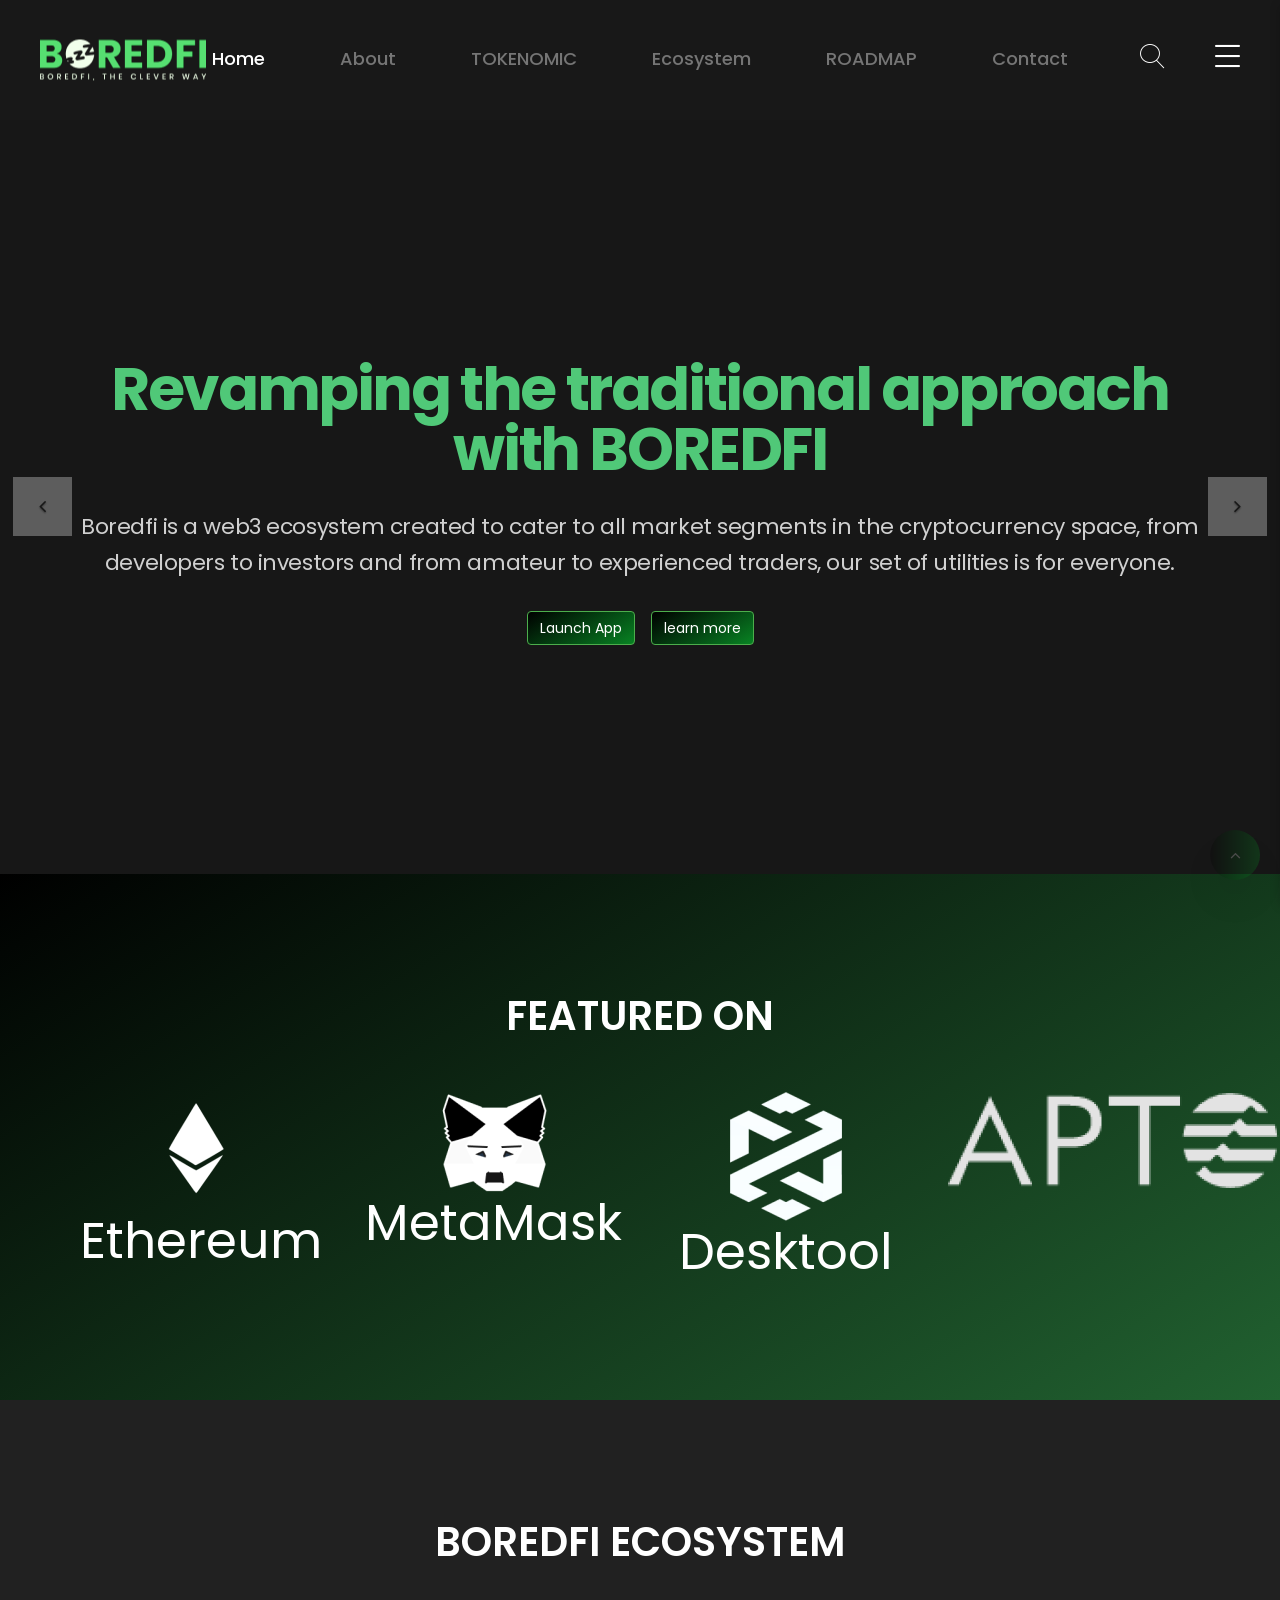
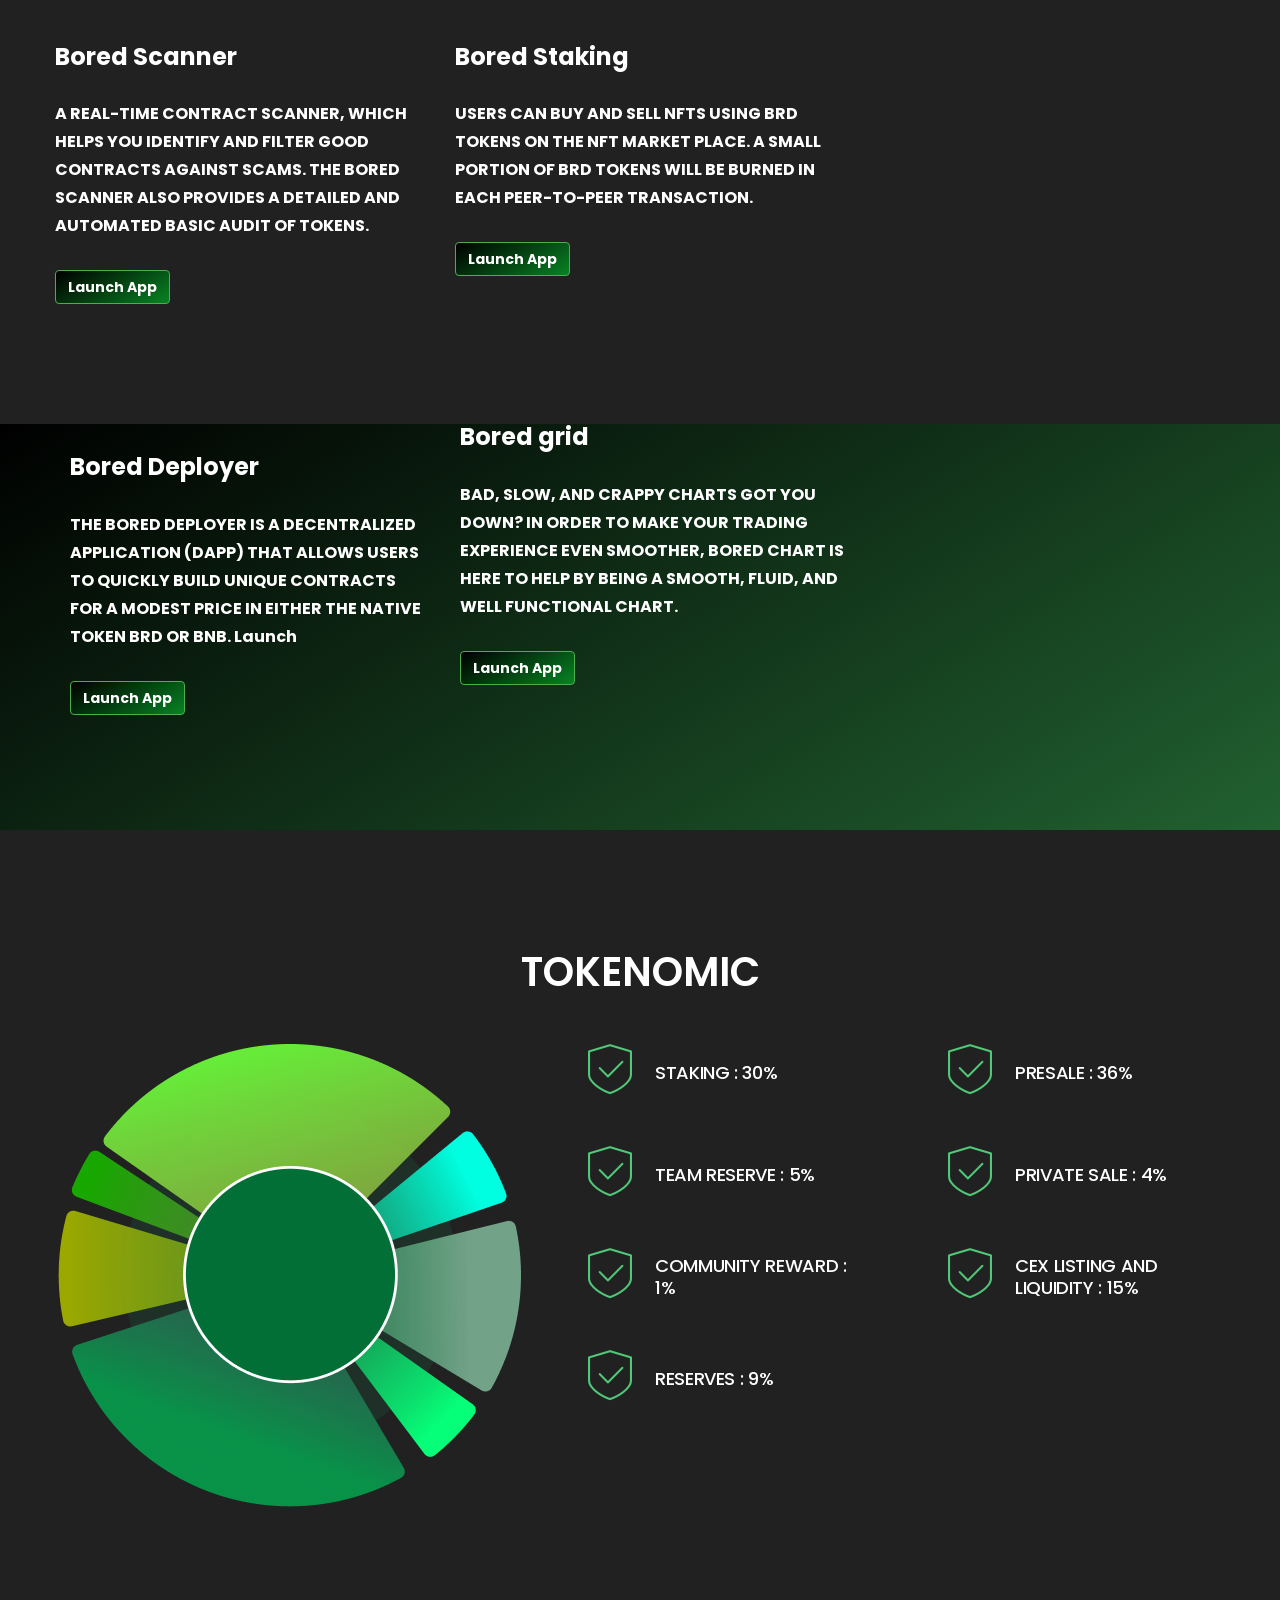
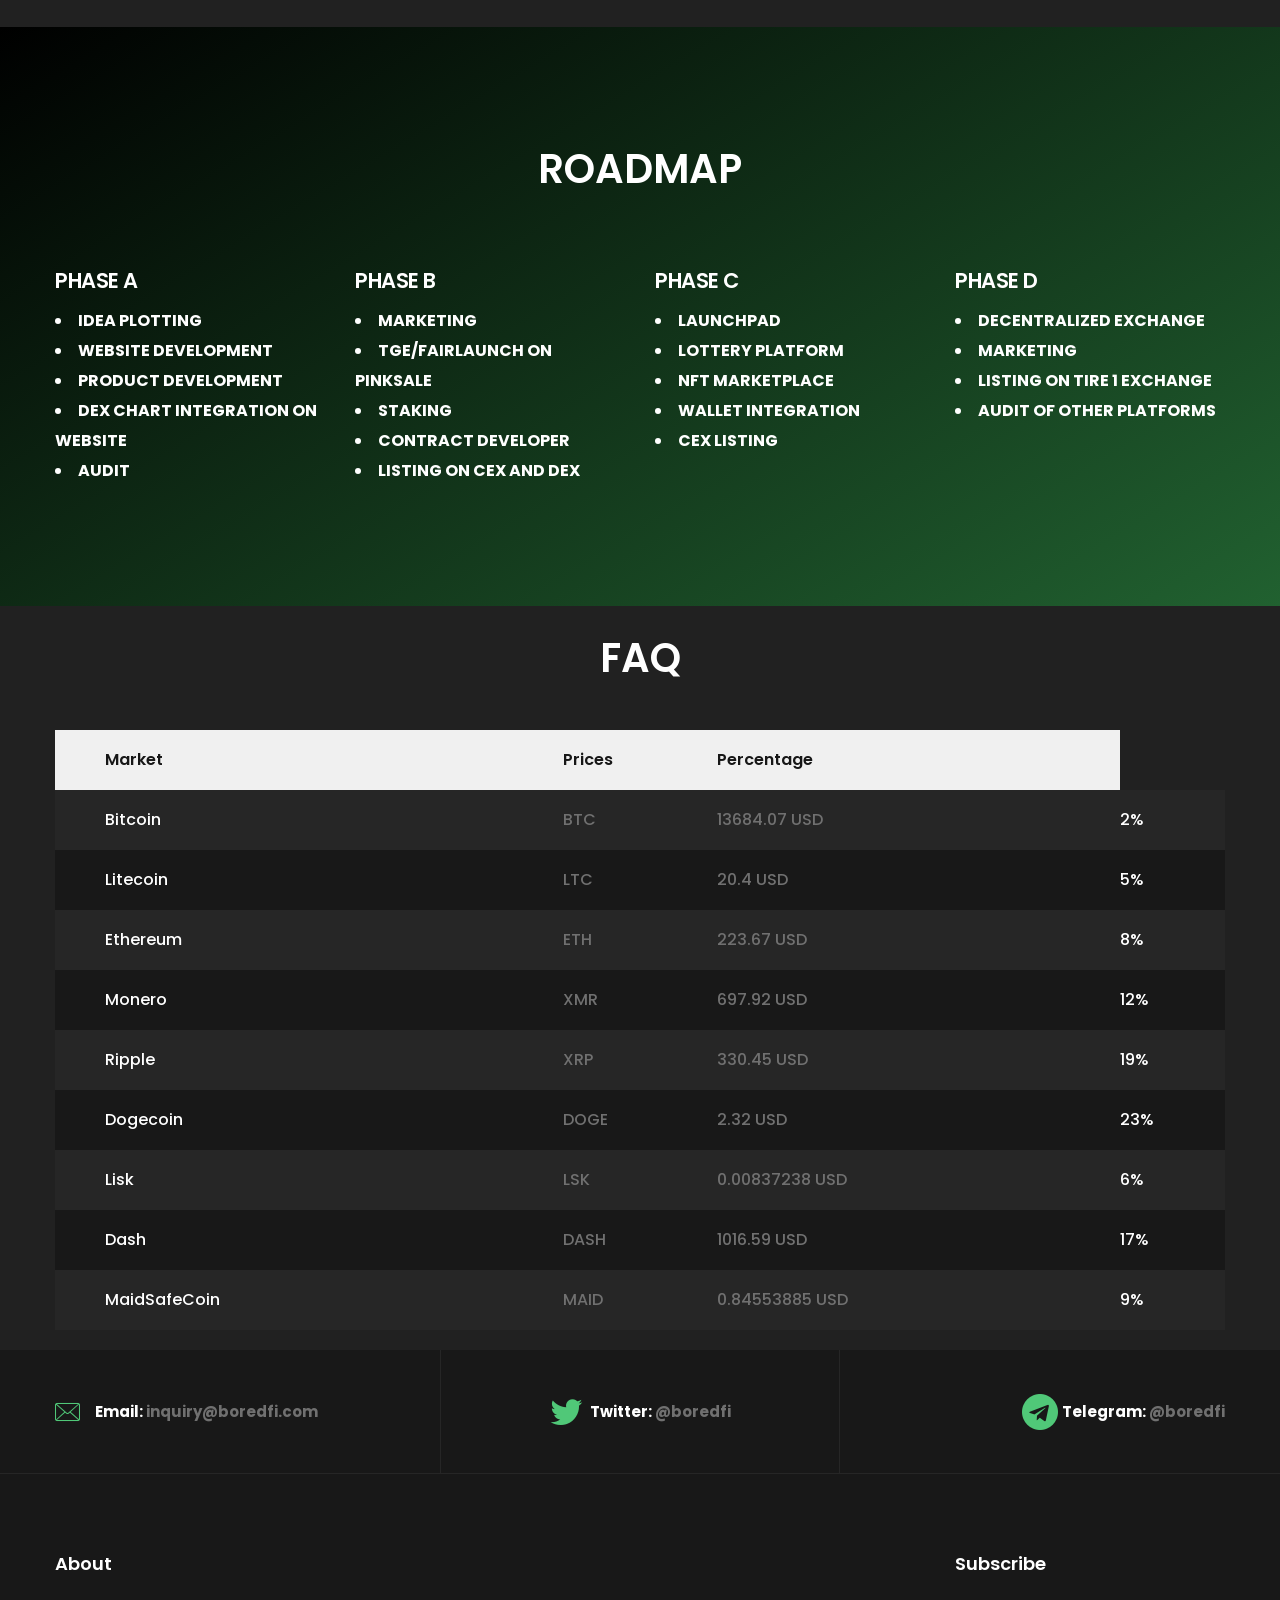
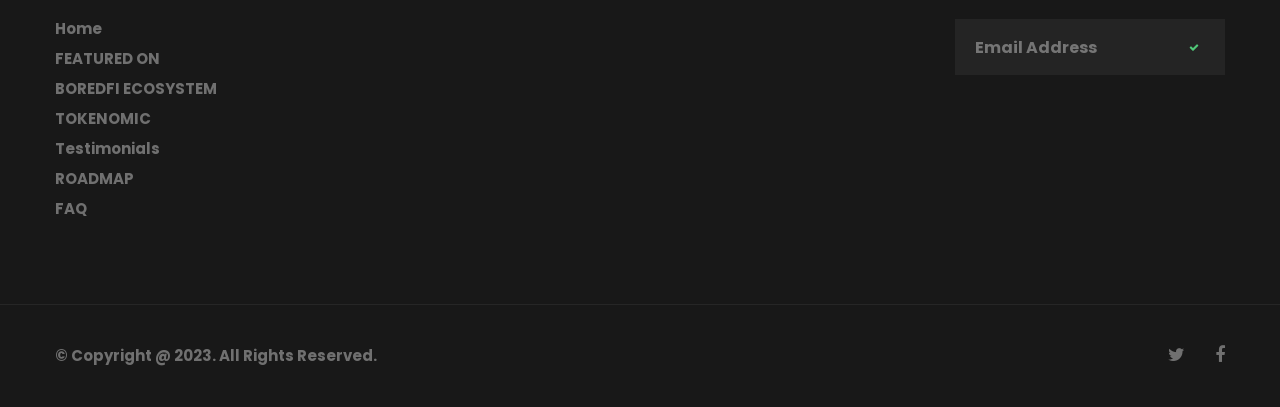
==== commit 1523d8c1: "dd" ====
--- a/index.html
+++ b/index.html
@@ -546,30 +546,6 @@
 	</div><!-- /.thm-container -->
 </section><!-- /.exchange-table-section -->
 
-<div  style=" background: linear-gradient(to left, #ffffff 0%, #009933 100%);"class="brand-carousel-wrapper yellow-bg">
-	<div class="thm-container">
-		<div class="brand-carousel owl-carousel owl-theme">
-			<div class="item">
-				<i class="brands-icon-envato"></i>
-			</div><!-- /.item -->
-			<div class="item">
-				<i class="brands-icon-themeforest"></i>
-			</div><!-- /.item -->
-			<div class="item">
-				<i class="brands-icon-graphicriver"></i>
-			</div><!-- /.item -->
-			<div class="item">
-				<i class="brands-icon-codecanyon"></i>
-			</div><!-- /.item -->
-			<div class="item">
-				<i class="brands-icon-audiojungle"></i>
-			</div><!-- /.item -->
-			<div class="item">
-				<i class="brands-icon-videohive"></i>
-			</div><!-- /.item -->
-		</div><!-- /.brand-carousel -->
-	</div><!-- /.thm-container -->
-</div><!-- /.brand-carousel-wrapper -->
 
 <div class="footer-top">
 	<div class="thm-container">
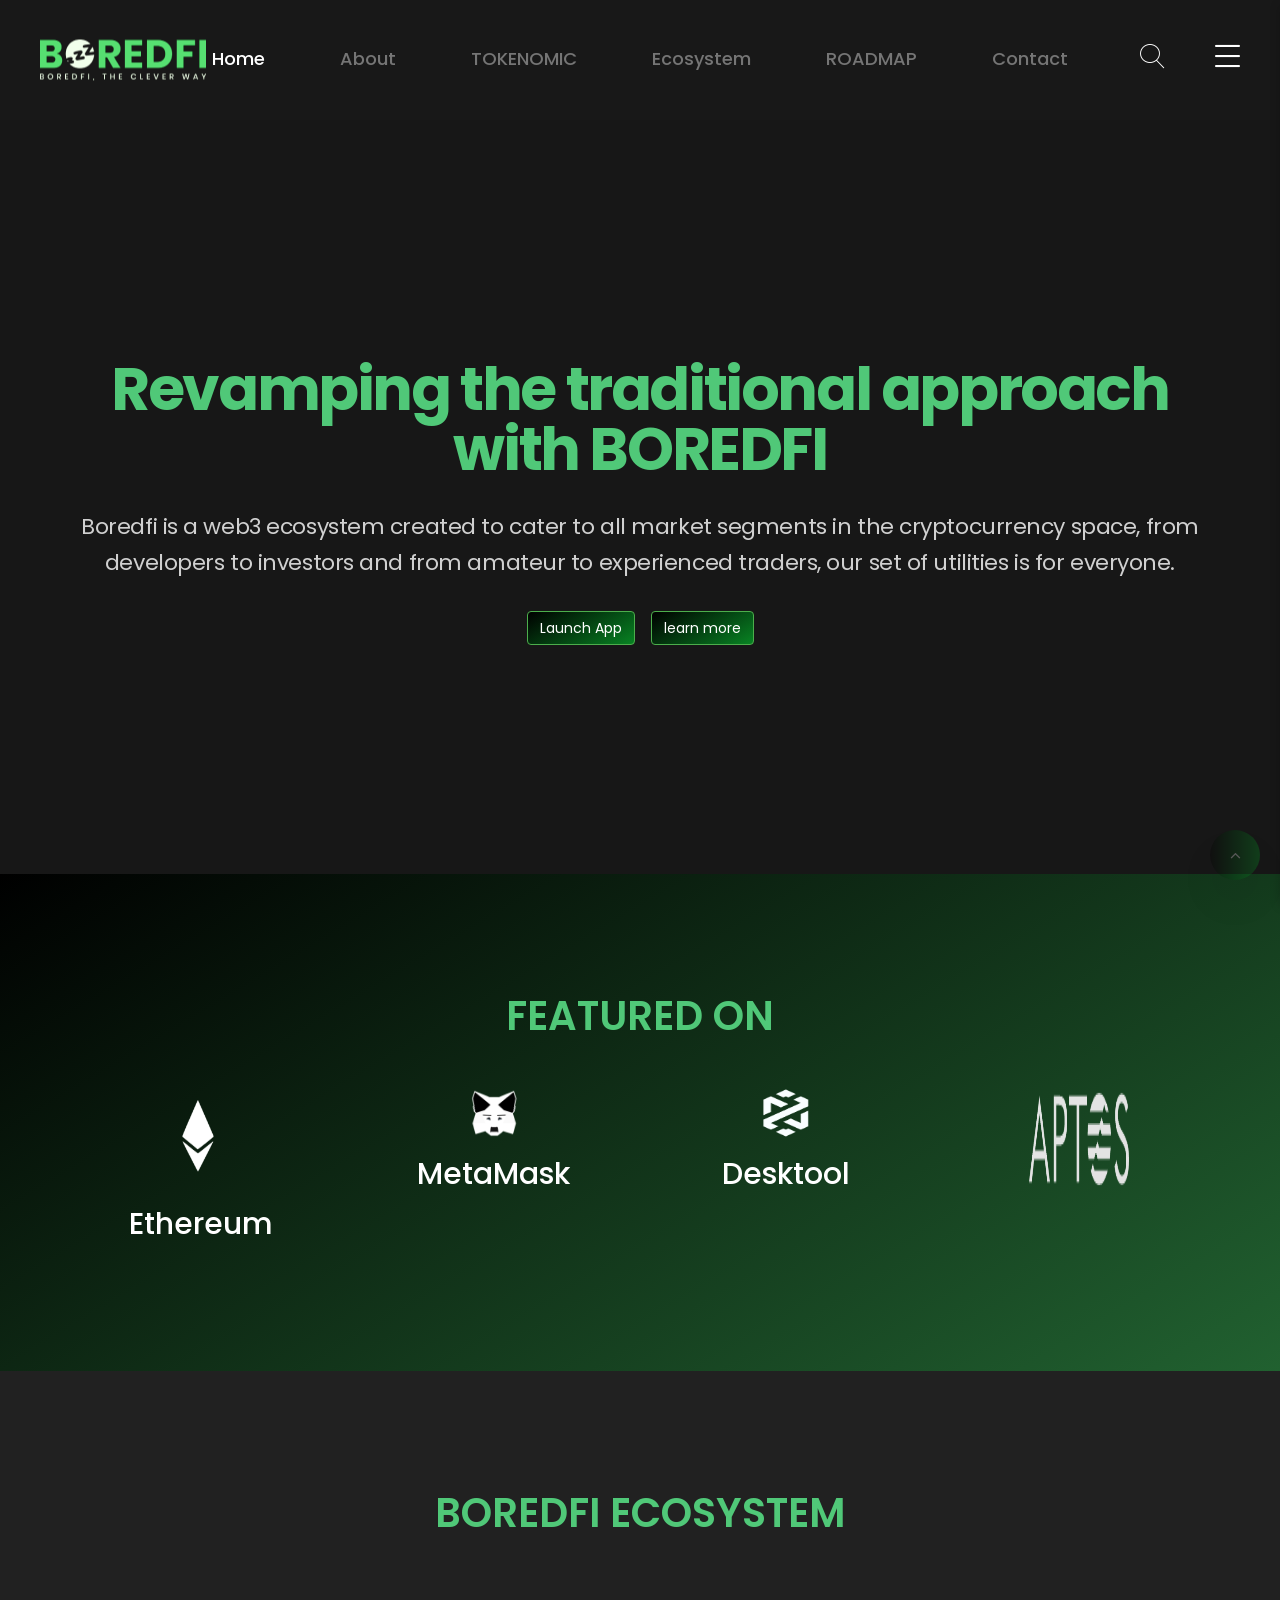
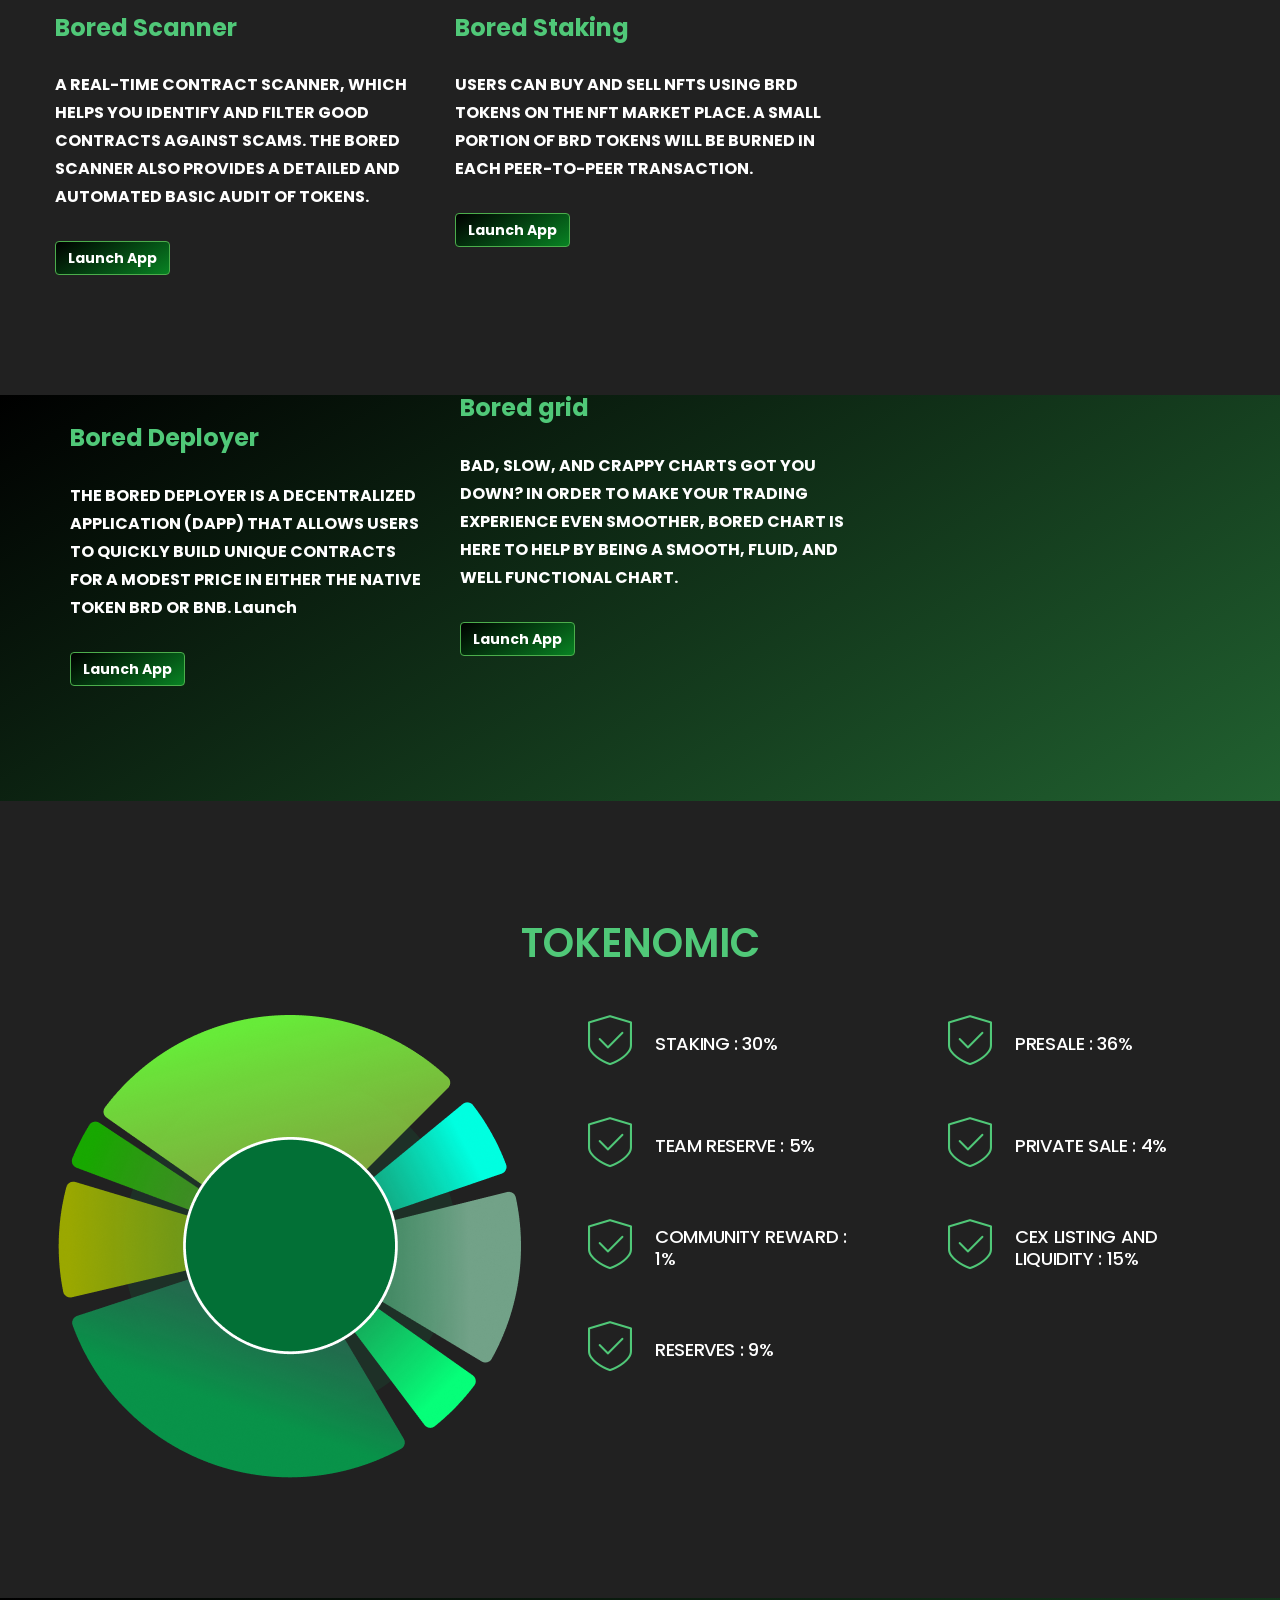
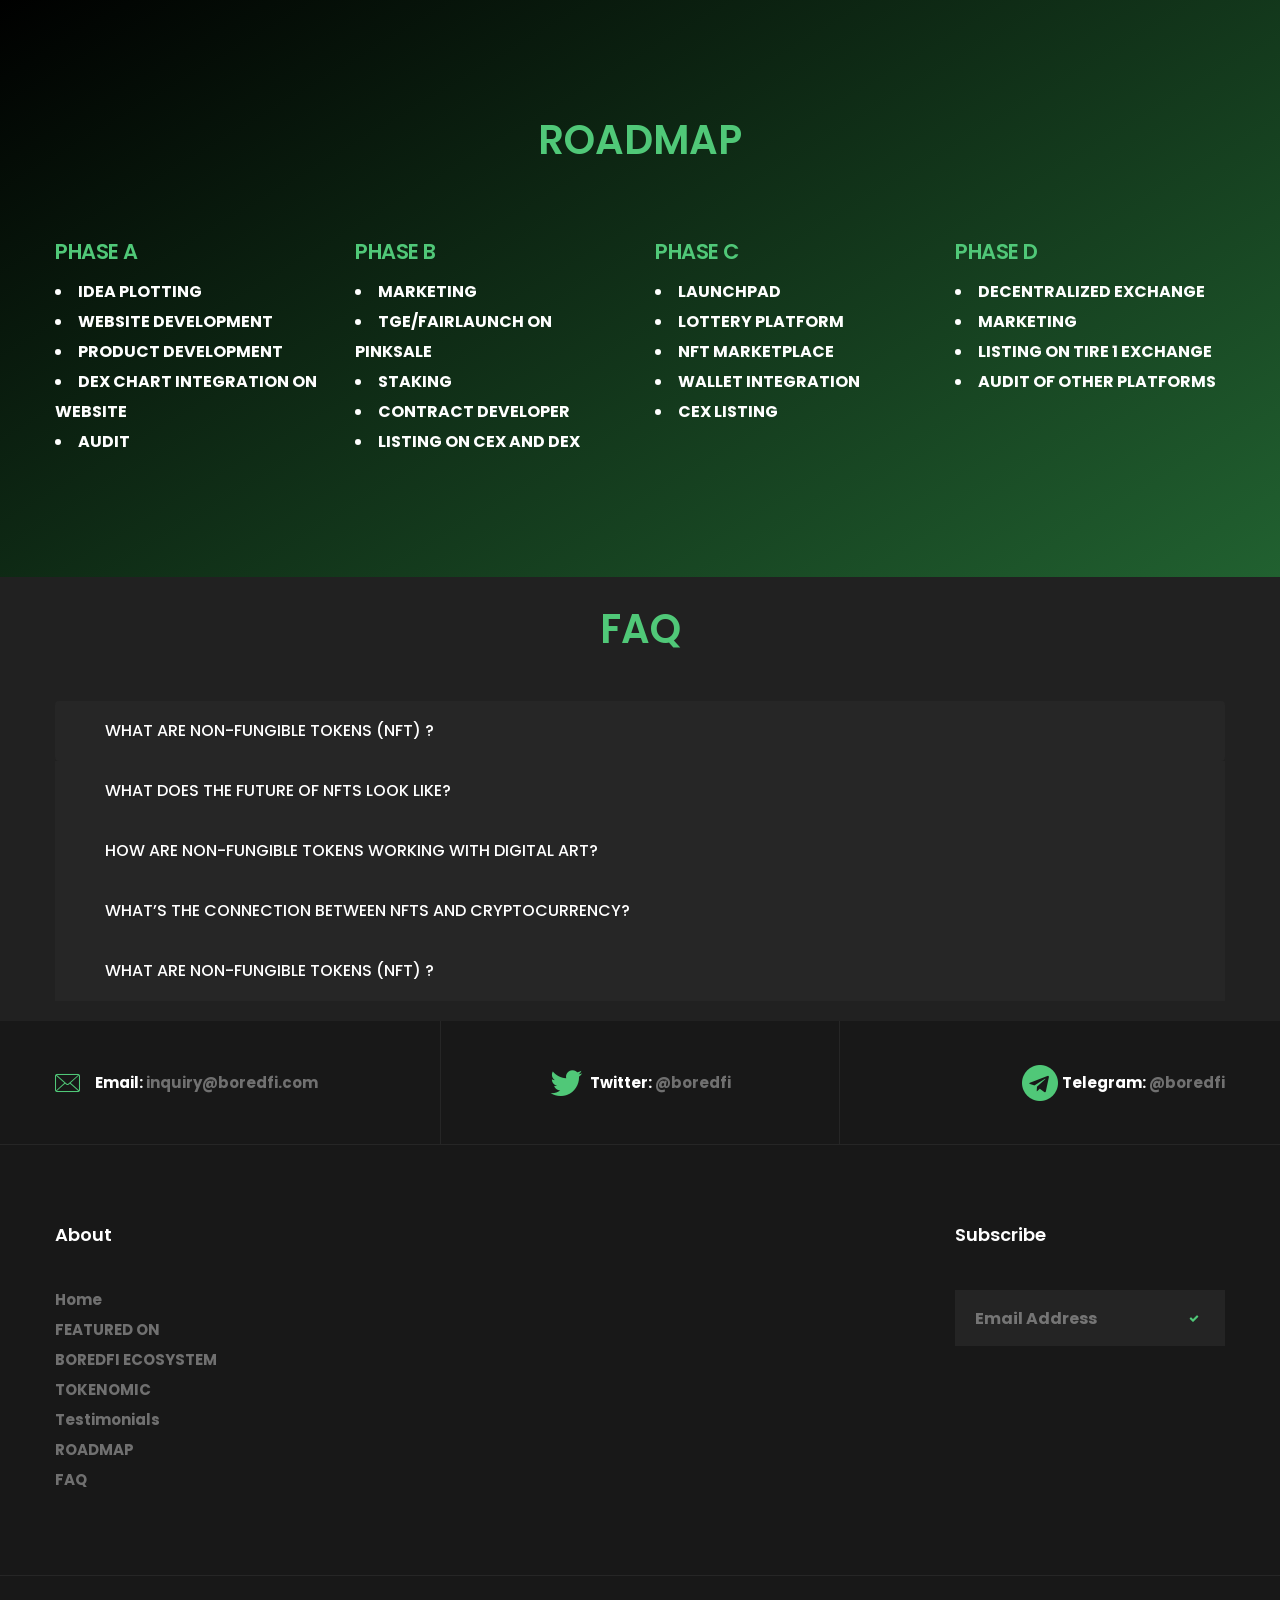
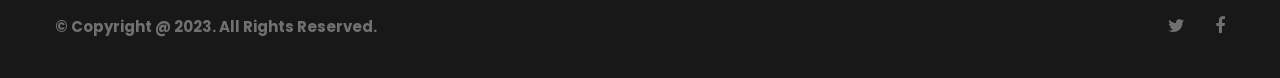
==== commit a2e833ef: "sss" ====
--- a/index.html
+++ b/index.html
@@ -94,7 +94,7 @@
                 </div>
             </div>                
         </div>
-        <div class="item slide-2" width="10000" height="2000" style="background-image: url(img/123.jpg);">
+  
             
             <div class="carousel-caption">
                 <div class="thm-container">
@@ -111,20 +111,7 @@
         </div>
     </div>
     <!-- Controls -->
-    <a class="left carousel-control" href="#minimal-bootstrap-carousel" role="button" data-slide="prev">
-        <i class="fa fa-angle-left"></i>
-        <span class="sr-only">Previous</span>
-    </a>
-    <a class="right carousel-control" href="#minimal-bootstrap-carousel" role="button" data-slide="next">
-        <i class="fa fa-angle-right"></i>
-        <span class="sr-only">Next</span>
-    </a>
-
-    <ul class="carousel-indicators list-inline custom-navigation">
-        <li data-target="#minimal-bootstrap-carousel" data-slide-to="0" class="active"></li><!--
-        --><li data-target="#minimal-bootstrap-carousel" data-slide-to="1"></li>
-    </ul>
-</div>
+   
 
 
 <section style="background: linear-gradient(149deg, rgba(0,0,0,1) 0%, rgba(0,0,0,1) 0%, rgba(33,97,48,1) 100%);" class="fun-fact-style-one light-dark-bg sec-pad">
@@ -132,33 +119,33 @@
 	<div class="thm-container">
 		<div class="sec-title text-center light">
 			
-			<h3>FEATURED ON</h3>
+			<h3 style="color:#50C878" >FEATURED ON</h3>
 		</div>
 		<div class="row">
 			<div class="col-md-3 col-sm-6 col-xs-12">
 				<div class="single-fun-fact-style-one text-center">
-					<img src="img/featured2.png" alt="Girl in a jacket">
-					
-					<h3 >Ethereum</h3>
+					<img src="img/featured2.png" alt="Girl in a jacket" width="50" height="100">
+					
+					<h2 style="color:#ffffff" >Ethereum</h2>
 				</div><!-- /.single-fun-fact-style-one text-center -->
 			</div><!-- /.col-md-3 -->
 			<div class="col-md-3 col-sm-6 col-xs-12">
 				<div class="single-fun-fact-style-one text-center">
-					<img src="img/featured4.png" alt="Girl in a jacket">
-					
-					<h3 > MetaMask</h3>
+					<img src="img/featured4.png" alt="Girl in a jacket" width="50" height="50">
+					
+					<h2 style="color:#ffffff" > MetaMask</h2>
 				</div><!-- /.single-fun-fact-style-one text-center -->
 			</div><!-- /.col-md-3 -->
 			<div class="col-md-3 col-sm-6 col-xs-12">
 				<div class="single-fun-fact-style-one text-center">
-					<img src="img/featured3.png" alt="Girl in a jacket">
-					
-					<h3 >Desktool</h3>
+					<img src="img/featured3.png" alt="Girl in a jacket" width="50" height="50">
+					
+					<h2 style="color:#ffffff" >Desktool</h2>
 				</div><!-- /.single-fun-fact-style-one text-center -->
 			</div><!-- /.col-md-3 -->
 			<div class="col-md-3 col-sm-6 col-xs-12">
 				<div class="single-fun-fact-style-one text-center">
-				<img src="img/featured1.png" alt="Girl in a jacket">
+				<img src="img/featured1.png" alt="Girl in a jacket" width="100" height="100">
 				<br>
 					<h3 ></h3>
 				</div><!-- /.single-fun-fact-style-one text-center -->
@@ -171,7 +158,7 @@
 	<div class="thm-container">
 		<div class="sec-title text-center light"
 			style="color:#50C878">
-			<h3 >BOREDFI  ECOSYSTEM</h3>
+			<h3 style="color:#50C878">BOREDFI  ECOSYSTEM</h3>
 		</div><!-- /.sec-title text-center light -->
 		<div class="row">
 			<div class="col-md-4 col-sm-6 col-xs-12">
@@ -181,7 +168,7 @@
 						<a href="#" class="read-more"></a>
 					</div><!-- /.img-box -->
 					<div class="text-box">
-						<a href="#"><h3><b>Bored Scanner</h3></a>
+						<a href="#"><h3 style="color:#50C878"><b>Bored Scanner</h3></a>
 						<p style="color:#ffffff"><b>A REAL-TIME CONTRACT SCANNER, WHICH HELPS YOU IDENTIFY AND FILTER GOOD CONTRACTS AGAINST SCAMS. THE BORED SCANNER ALSO PROVIDES A DETAILED AND AUTOMATED BASIC AUDIT OF TOKENS.</p>
 					<br>
 					   <a style=" background: linear-gradient(149deg, rgba(255,255,255,1) 0%, rgba(0,0,0,1) 0%, rgba(8,131,35,1) 100%);" href="#" class="btn btn-success" data-animation="animated fadeInDown"><b>Launch App</a> </div><!-- /.text-box -->
@@ -194,7 +181,7 @@
 						<a href="#" class="read-more"></a>
 					</div><!-- /.img-box -->
 					<div class="text-box">
-						<a href="#"><h3><b>Bored Staking</h3></a>
+						<a href="#"><h3 style="color:#50C878"><b>Bored Staking</h3></a>
 						<p style="color:#ffffff" ><b>USERS CAN BUY AND SELL NFTS USING BRD TOKENS ON THE NFT MARKET PLACE. A SMALL PORTION OF BRD TOKENS WILL BE BURNED IN EACH PEER-TO-PEER TRANSACTION.</p>
 					
 					<br>
@@ -210,7 +197,7 @@
 					<div class="text-box">
 					<br>
 					<br>
-						<a href="#"><h3 style="color:#fffff" ><b>Bored Deployer</h3></a>
+						<a href="#"><h3 style="color:#50C878" ><b>Bored Deployer</h3></a>
 						<p style="color:#ffffff"><b>THE BORED DEPLOYER IS A DECENTRALIZED APPLICATION (DAPP) THAT ALLOWS USERS TO QUICKLY BUILD UNIQUE CONTRACTS FOR A MODEST PRICE IN EITHER THE NATIVE TOKEN BRD OR BNB.
 
 Launch</p>
@@ -227,7 +214,7 @@
 					</div><!-- /.img-box -->
 					<div class="text-box">
 					<br>
-						<a href="#"><h3 style="color:#ffffff" ><b>Bored grid</h3></a>
+						<a href="#"><h3 style="color:#50C878" ><b>Bored grid</h3></a>
 						<p style="color:#ffffff"><b>BAD, SLOW, AND CRAPPY CHARTS GOT YOU DOWN? IN ORDER TO MAKE YOUR TRADING EXPERIENCE EVEN SMOOTHER, BORED CHART IS HERE TO HELP BY BEING A SMOOTH, FLUID, AND WELL FUNCTIONAL CHART.</p>
 			
 					<br>
@@ -256,7 +243,7 @@
 	
 <div class="sec-title text-center light"
 			style="color:#50C878">
-			<h3>TOKENOMIC</h3>
+			<h3 style="color:#50C878" >TOKENOMIC</h3>
 		</div><!-- /.sec-title text-center light -->
 		<div class="row">
 			<div class="col-md-5 col-sm-12 col-xs-12">
@@ -375,7 +362,7 @@
 	<div class="thm-container">
 		<div class="sec-title text-center light">
 			
-			<h3>ROADMAP</h3>
+			<h3 style="color:#50C878" >ROADMAP</h3>
 		</div><!-- /.sec-title text-center -->
 		<div class="row masonary-layout">
 			<div class="col-md-3 col-sm-6 col-xs-12">
@@ -388,7 +375,7 @@
 						<div class="meta-info">
 							
 						</div><!-- /.meta-info -->
-						<a href="#"><h3>PHASE A </h3></a>
+						<a href="#"><h3 style="color:#50C878" >PHASE A </h3></a>
 						<p style="color:#ffffff">
 						<li style="color:#ffffff"> 
 						IDEA PLOTTING</li>
@@ -409,7 +396,7 @@
 						<div class="meta-info">
 							
 						</div><!-- /.meta-info -->
-						<a href="#"><h3>PHASE B</h3></a>
+						<a href="#"><h3 style="color:#50C878" >PHASE B</h3></a>
 						<p style="color:#ffffff">
 						<li style="color:#ffffff"> 
 						MARKETING</li>
@@ -430,7 +417,7 @@
 						<div class="meta-info">
 							
 						</div><!-- /.meta-info -->
-						<a href="#"><h3>PHASE C</h3></a>
+						<a href="#"><h3 style="color:#50C878" >PHASE C</h3></a>
 						<p style="color:#ffffff">
 						<li style="color:#ffffff"> 
 						LAUNCHPAD</li>
@@ -451,7 +438,7 @@
 						<div class="meta-info">
 							
 						</div><!-- /.meta-info -->
-						<a href="#"><h3>PHASE D</h3></a>
+						<a href="#"><h3 style="color:#50C878" >PHASE D</h3></a>
 						<p style="color:#ffffff">
 						<li style="color:#ffffff"> 
 						DECENTRALIZED EXCHANGE</li>
@@ -473,72 +460,46 @@
 	<br>
 	<div class="sec-title text-center light"
 			style="color:#50C878">
-			<h3>FAQ</h3>
+			<h3 style="color:#50C878" >FAQ</h3>
 		</div><!-- /.sec-title text-center light -->
 		<div class="table-responsive exchange-table">
 			<table class="table">
-				<thead>
-					<tr>
-						<th style="color:#00000">Market</th>
-					
-						<th style="color:#00000">Prices</th>
-						<th>Percentage</th>
+				
+				<tbody>
+					<tr>
+						<td class="panel">WHAT ARE NON-FUNGIBLE TOKENS (NFT) ?</td>
+					
+					<tr>
+					
+						<td>    </td>
+						
 					</tr>
-				</thead>
-				<tbody>
-					<tr>
-						<td>Bitcoin </td>
-						<td>BTC</td>
-						<td>13684.07 USD</td>						
-						<td>2%</td>
+					<tr>
+						<td>WHAT DOES THE FUTURE OF NFTS LOOK LIKE? </td>
+						
 					</tr>
 					<tr>
-						<td>Litecoin </td>
-						<td>LTC</td>
-						<td>20.4 USD</td>
-						<td>5%</td>
+						<td> </td>
+						
 					</tr>
 					<tr>
-						<td>Ethereum </td>
-						<td>ETH</td>
-						<td>223.67 USD</td>
-						<td>8%</td>
+						<td>HOW ARE NON-FUNGIBLE TOKENS WORKING WITH DIGITAL ART?</td>
+						
 					</tr>
 					<tr>
-						<td>Monero </td>
-						<td>XMR</td>
-						<td>697.92 USD</td>
-						<td>12%</td>
+						<td></td>
+						
 					</tr>
 					<tr>
-						<td>Ripple </td>
-						<td>XRP</td>
-						<td>330.45 USD</td>
-						<td>19%</td>
+						<td>WHAT’S THE CONNECTION BETWEEN NFTS AND CRYPTOCURRENCY?</td>
+						
+					<tr>
+						<td> </td>
+						
 					</tr>
 					<tr>
-						<td>Dogecoin </td>
-						<td>DOGE</td>
-						<td>2.32 USD</td>
-						<td> 23% </td>
-					</tr>
-					<tr>
-						<td>Lisk </td>
-						<td>LSK</td>
-						<td>0.00837238 USD</td>
-						<td> 6% </td>
-					</tr>
-					<tr>
-						<td>Dash </td>
-						<td>DASH</td>
-						<td> 1016.59 USD</td>
-						<td> 17% </td>
-					</tr>
-					<tr>
-						<td>MaidSafeCoin </td>
-						<td>MAID</td>
-						<td> 0.84553885 USD</td>
-						<td> 9%</td> 
+						<td>WHAT ARE NON-FUNGIBLE TOKENS (NFT) ? </td>
+						
 					</tr>
 				</tbody>
 			</table><!-- /.table -->
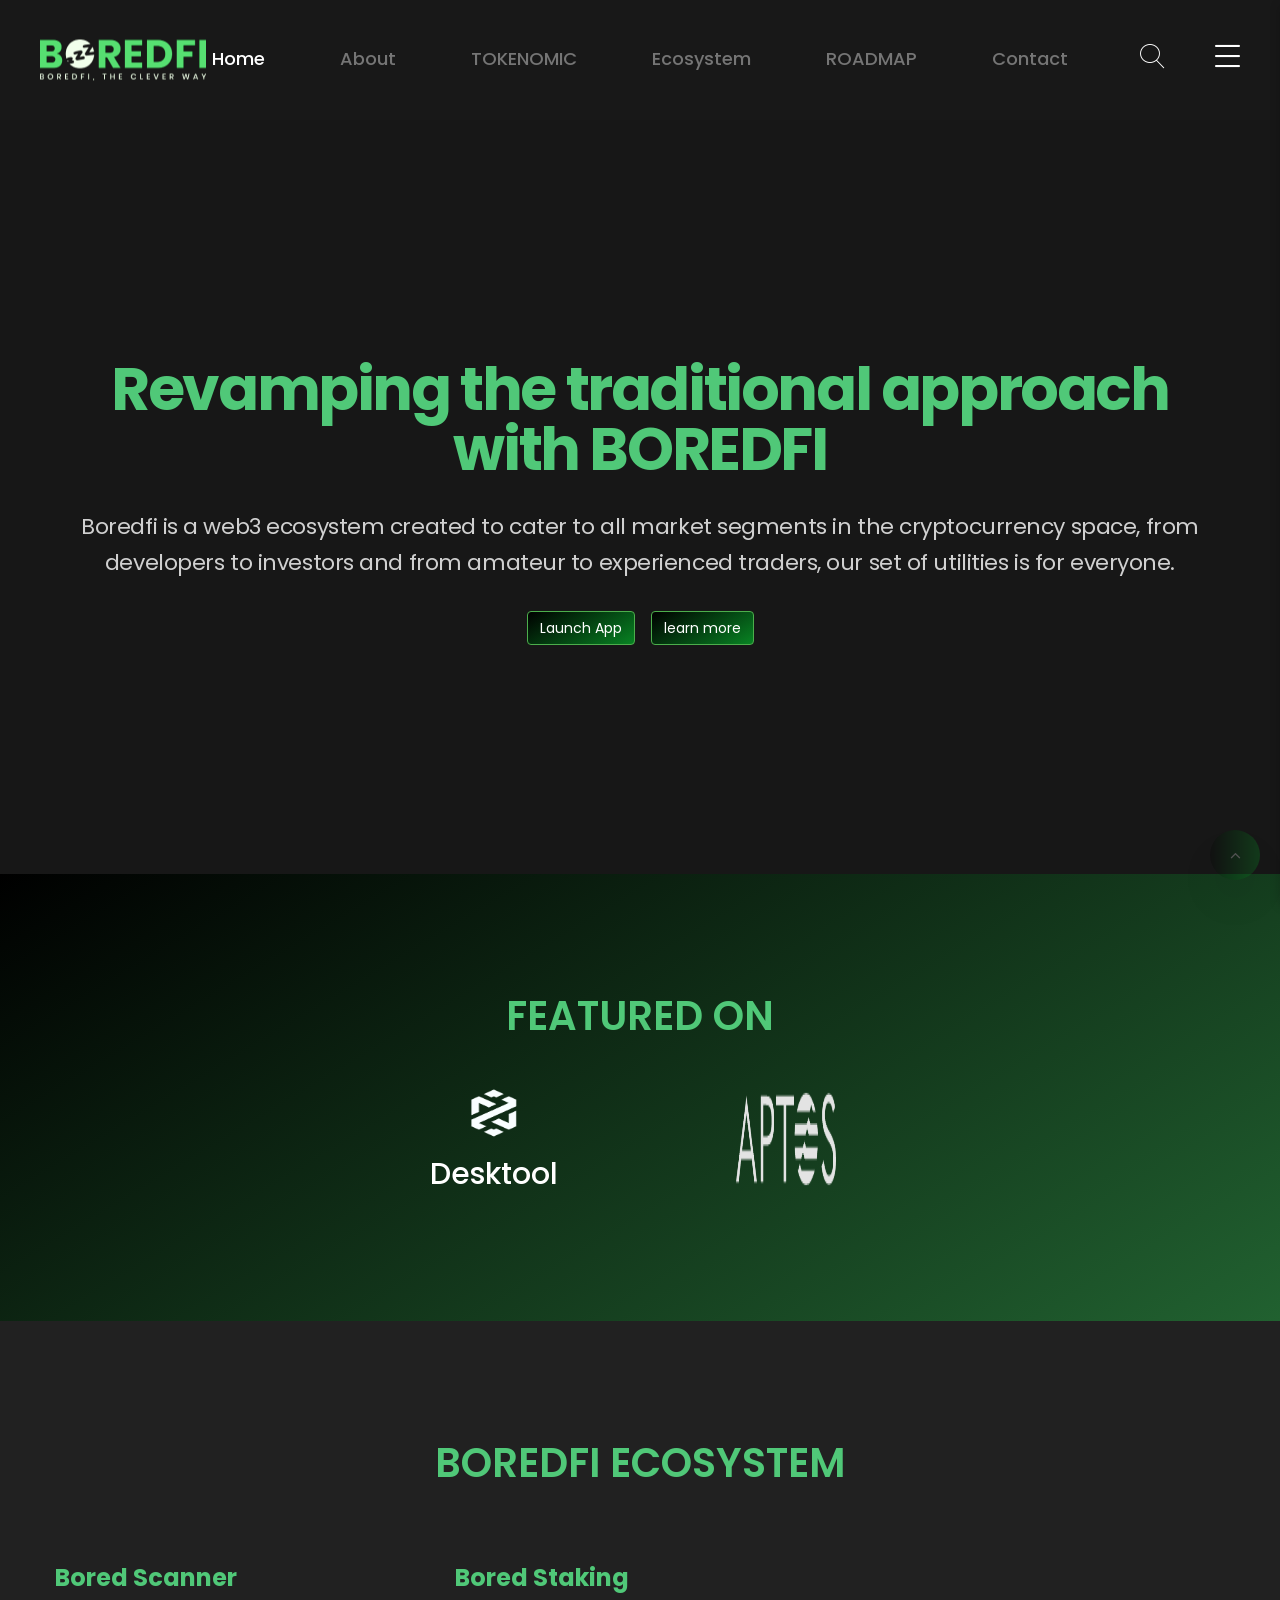
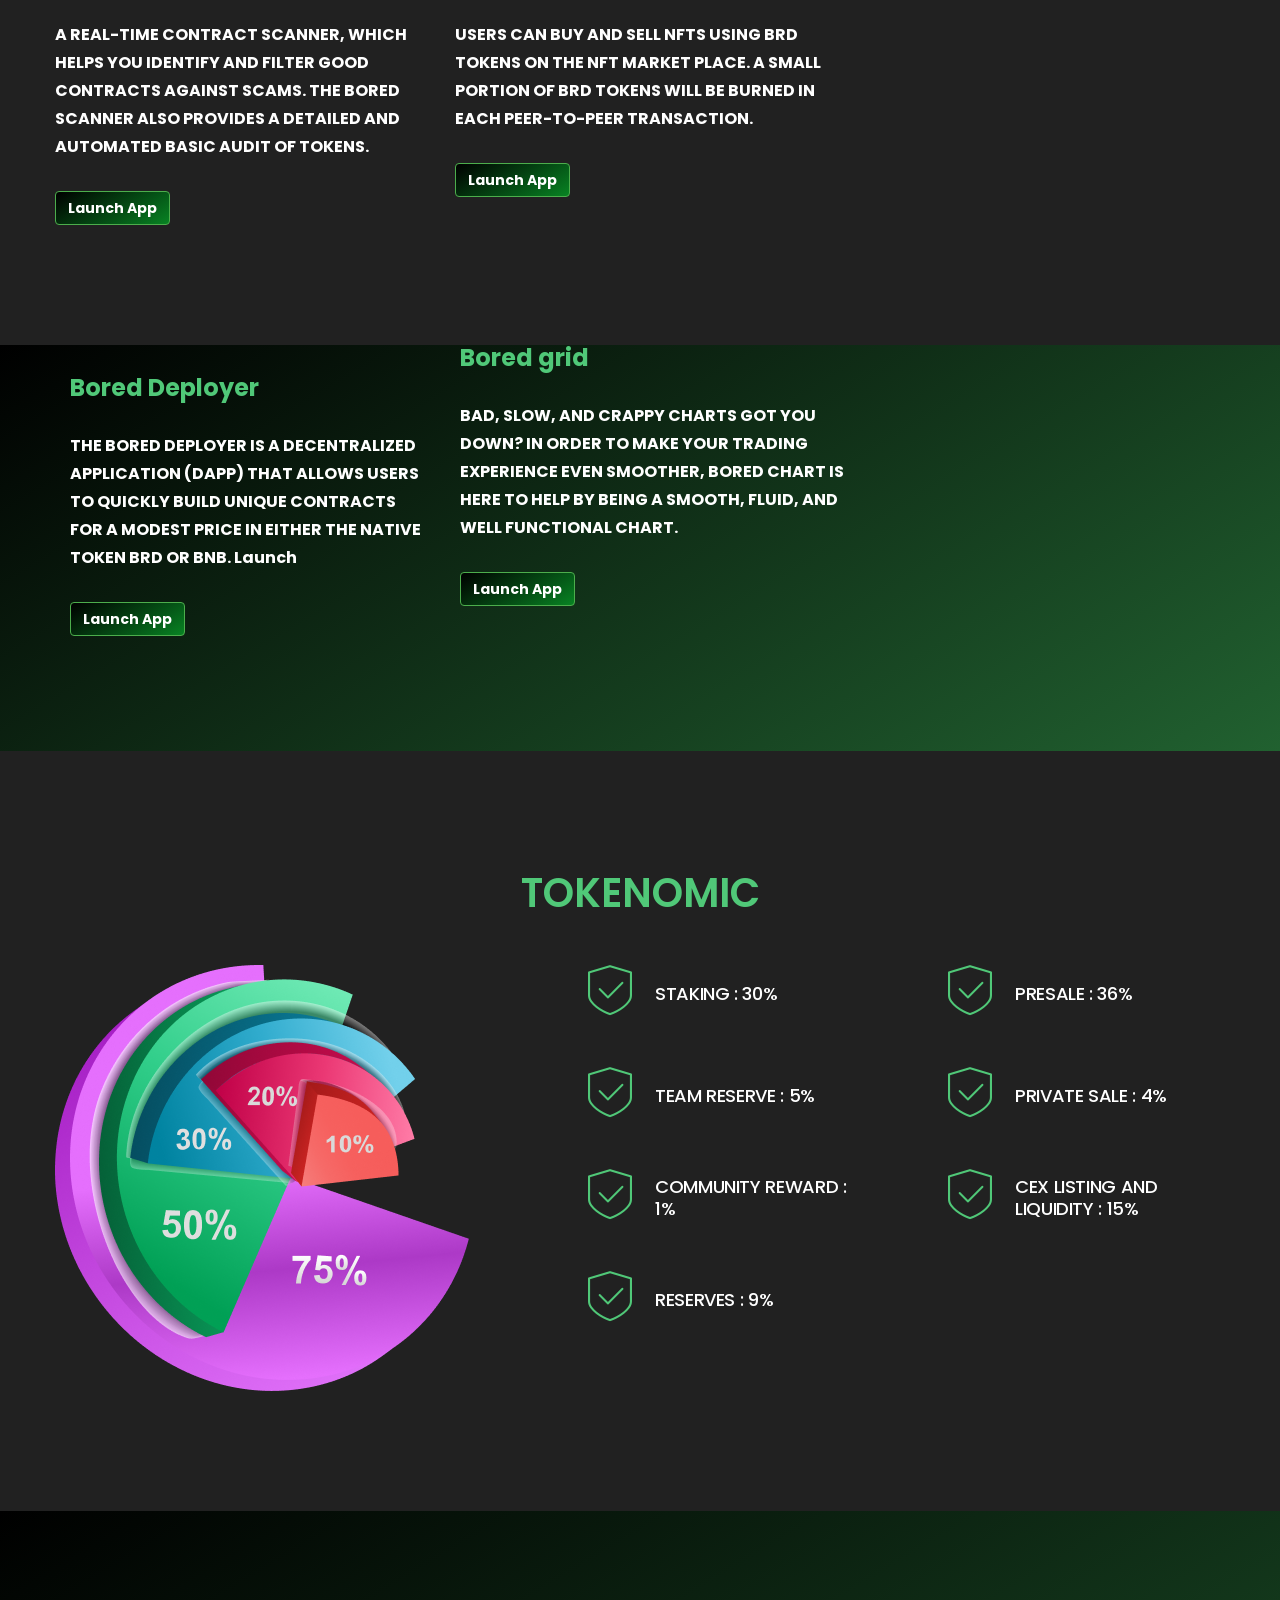
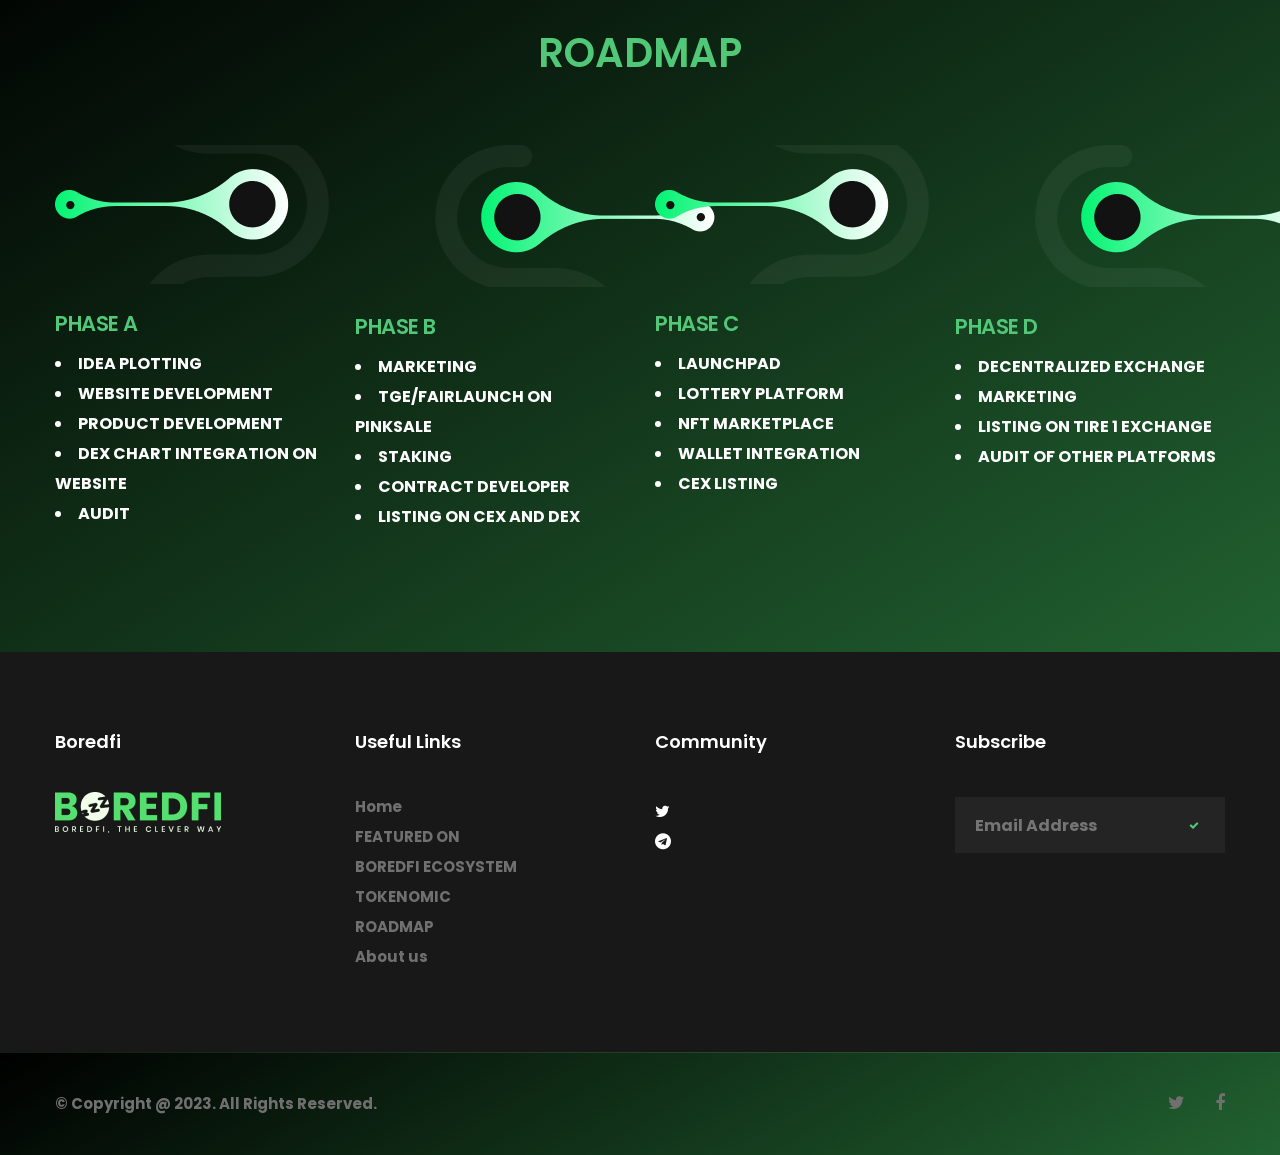
==== commit 084351c0: "dd" ====
--- a/index.html
+++ b/index.html
@@ -124,28 +124,30 @@
 		<div class="row">
 			<div class="col-md-3 col-sm-6 col-xs-12">
 				<div class="single-fun-fact-style-one text-center">
-					<img src="img/featured2.png" alt="Girl in a jacket" width="50" height="100">
-					
-					<h2 style="color:#ffffff" >Ethereum</h2>
+				
+					
+					
 				</div><!-- /.single-fun-fact-style-one text-center -->
 			</div><!-- /.col-md-3 -->
 			<div class="col-md-3 col-sm-6 col-xs-12">
 				<div class="single-fun-fact-style-one text-center">
-					<img src="img/featured4.png" alt="Girl in a jacket" width="50" height="50">
-					
-					<h2 style="color:#ffffff" > MetaMask</h2>
-				</div><!-- /.single-fun-fact-style-one text-center -->
-			</div><!-- /.col-md-3 -->
-			<div class="col-md-3 col-sm-6 col-xs-12">
-				<div class="single-fun-fact-style-one text-center">
+				
 					<img src="img/featured3.png" alt="Girl in a jacket" width="50" height="50">
 					
 					<h2 style="color:#ffffff" >Desktool</h2>
+				
 				</div><!-- /.single-fun-fact-style-one text-center -->
 			</div><!-- /.col-md-3 -->
 			<div class="col-md-3 col-sm-6 col-xs-12">
 				<div class="single-fun-fact-style-one text-center">
 				<img src="img/featured1.png" alt="Girl in a jacket" width="100" height="100">
+					
+				
+				</div><!-- /.single-fun-fact-style-one text-center -->
+			</div><!-- /.col-md-3 -->
+			<div class="col-md-3 col-sm-6 col-xs-12">
+				<div class="single-fun-fact-style-one text-center">
+			
 				<br>
 					<h3 ></h3>
 				</div><!-- /.single-fun-fact-style-one text-center -->
@@ -367,6 +369,7 @@
 		<div class="row masonary-layout">
 			<div class="col-md-3 col-sm-6 col-xs-12">
 				<div class="single-blog-style-one">
+					
 					<div class="">
 					
 						<a href="#" class="read-more"></a>
@@ -375,6 +378,7 @@
 						<div class="meta-info">
 							
 						</div><!-- /.meta-info -->
+							<img src="img/5.png" alt="Girl in a jacket">
 						<a href="#"><h3 style="color:#50C878" >PHASE A </h3></a>
 						<p style="color:#ffffff">
 						<li style="color:#ffffff"> 
@@ -396,6 +400,7 @@
 						<div class="meta-info">
 							
 						</div><!-- /.meta-info -->
+						<img src="img/6.png" alt="Girl in a jacket">
 						<a href="#"><h3 style="color:#50C878" >PHASE B</h3></a>
 						<p style="color:#ffffff">
 						<li style="color:#ffffff"> 
@@ -417,6 +422,7 @@
 						<div class="meta-info">
 							
 						</div><!-- /.meta-info -->
+						<img src="img/5.png" alt="Girl in a jacket">
 						<a href="#"><h3 style="color:#50C878" >PHASE C</h3></a>
 						<p style="color:#ffffff">
 						<li style="color:#ffffff"> 
@@ -438,6 +444,7 @@
 						<div class="meta-info">
 							
 						</div><!-- /.meta-info -->
+						<img src="img/6.png" alt="Girl in a jacket">
 						<a href="#"><h3 style="color:#50C878" >PHASE D</h3></a>
 						<p style="color:#ffffff">
 						<li style="color:#ffffff"> 
@@ -455,80 +462,12 @@
 
 
 
-<section class="exchange-table-section light-dark-bg">
-	<div class="thm-container">
-	<br>
-	<div class="sec-title text-center light"
-			style="color:#50C878">
-			<h3 style="color:#50C878" >FAQ</h3>
-		</div><!-- /.sec-title text-center light -->
-		<div class="table-responsive exchange-table">
-			<table class="table">
-				
-				<tbody>
-					<tr>
-						<td class="panel">WHAT ARE NON-FUNGIBLE TOKENS (NFT) ?</td>
-					
-					<tr>
-					
-						<td>    </td>
-						
-					</tr>
-					<tr>
-						<td>WHAT DOES THE FUTURE OF NFTS LOOK LIKE? </td>
-						
-					</tr>
-					<tr>
-						<td> </td>
-						
-					</tr>
-					<tr>
-						<td>HOW ARE NON-FUNGIBLE TOKENS WORKING WITH DIGITAL ART?</td>
-						
-					</tr>
-					<tr>
-						<td></td>
-						
-					</tr>
-					<tr>
-						<td>WHAT’S THE CONNECTION BETWEEN NFTS AND CRYPTOCURRENCY?</td>
-						
-					<tr>
-						<td> </td>
-						
-					</tr>
-					<tr>
-						<td>WHAT ARE NON-FUNGIBLE TOKENS (NFT) ? </td>
-						
-					</tr>
-				</tbody>
-			</table><!-- /.table -->
-		</div><!-- /.table-responsive -->
-	</div><!-- /.thm-container -->
-</section><!-- /.exchange-table-section -->
-
-
-<div class="footer-top">
-	<div class="thm-container">
-		<div class="row">
-			<div class="col-lg-4 col-md-6 col-sm-12 col-xs-12">
-				<div class="single-footer-top">
-					<p><i class="bitmex-icon-envelope"></i><span>Email: </span>inquiry@boredfi.com</p>
-				</div><!-- /.single-footer-top -->
-			</div><!-- /.col-md-4 -->
-			<div class="col-lg-4 col-md-6 col-sm-12 col-xs-12">
-				<div class="single-footer-top">
-					<p><i class="fa fa-twitter"style="font-size:36px"></i><span> Twitter: </span>@boredfi</p>
-				</div><!-- /.single-footer-top -->
-			</div><!-- /.col-md-4 -->
-			<div class="col-lg-4 col-md-12 col-sm-12 col-xs-12">
-				<div class="single-footer-top">
-					<p><i class="fa fa-telegram"style="font-size:36px"></></i><span> Telegram: </span>@boredfi</p>
-				</div><!-- /.single-footer-top -->
-			</div><!-- /.col-md-4 -->
-		</div><!-- /.row -->
-	</div><!-- /.thm-container -->
-</div><!-- /.footer-top -->
+
+				
+			
+
+
+
 
 <footer class="site-footer">
 	<div class="thm-container">
@@ -536,33 +475,42 @@
 			<div class="col-md-3 col-sm-6 col-xs-12">
 				<div class="single-footer-widget">
 					<div class="title">
-						<h3>About</h3>
+						<h3>Boredfi</h3>
+					</div><!-- /.title -->
+					<ul class="links-list">
+					<img src="img/logo.png" alt="Girl in a jacket">
+						
+					</ul><!-- /.links-list -->
+				</div><!-- /.single-footer-widget -->
+			</div><!-- /.col-md-3 -->
+			<div class="col-md-3 col-sm-6 col-xs-12">
+				<div class="single-footer-widget">
+					<div class="title">
+							<h3>Useful Links</h3>
 					</div><!-- /.title -->
 					<ul class="links-list">
 						<li><a href="#">Home</a></li>
 						<li><a href="#">FEATURED ON</a></li>
 						<li><a href="#">BOREDFI ECOSYSTEM</a></li>
 						<li><a href="#">TOKENOMIC</a></li>
-						<li><a href="#">Testimonials</a></li>
+						
 						<li><a href="#">ROADMAP</a></li>
-							<li><a href="#">FAQ</a></li>
+						<li><a href="#">About us</a></li>
+				
+					
 					</ul><!-- /.links-list -->
 				</div><!-- /.single-footer-widget -->
 			</div><!-- /.col-md-3 -->
 			<div class="col-md-3 col-sm-6 col-xs-12">
 				<div class="single-footer-widget">
 					<div class="title">
-						
-					</div><!-- /.title -->
-					
-					</ul><!-- /.links-list -->
-				</div><!-- /.single-footer-widget -->
-			</div><!-- /.col-md-3 -->
-			<div class="col-md-3 col-sm-6 col-xs-12">
-				<div class="single-footer-widget">
-					<div class="title">
-				
-					</div><!-- /.title -->
+						<h3>Community</h3>
+						</div><!-- /.title -->
+				<a href="#"><i style="color:#ffffff"style="font-size:36px" class="fa fa-twitter"></i> </a> 
+				<br> 
+				<a href="#"><i style="color:#ffffff"style="font-size:36px" class="fa fa-telegram"></i> </a>  
+				
+					
 				
 						
 						
@@ -585,7 +533,7 @@
 	</div><!-- /.thm-container -->
 </footer><!-- /.site-footer -->
 
-<div class="footer-bottom">
+<div style=" background: linear-gradient(149deg, rgba(0,0,0,1) 0%, rgba(0,0,0,1) 0%, rgba(33,97,48,1) 100%);"class="footer-bottom">
 	<div class="thm-container clearfix">
 		<div class="pull-left copy-text">
 			<p>&copy;   Copyright @ 2023. All Rights Reserved.</p>
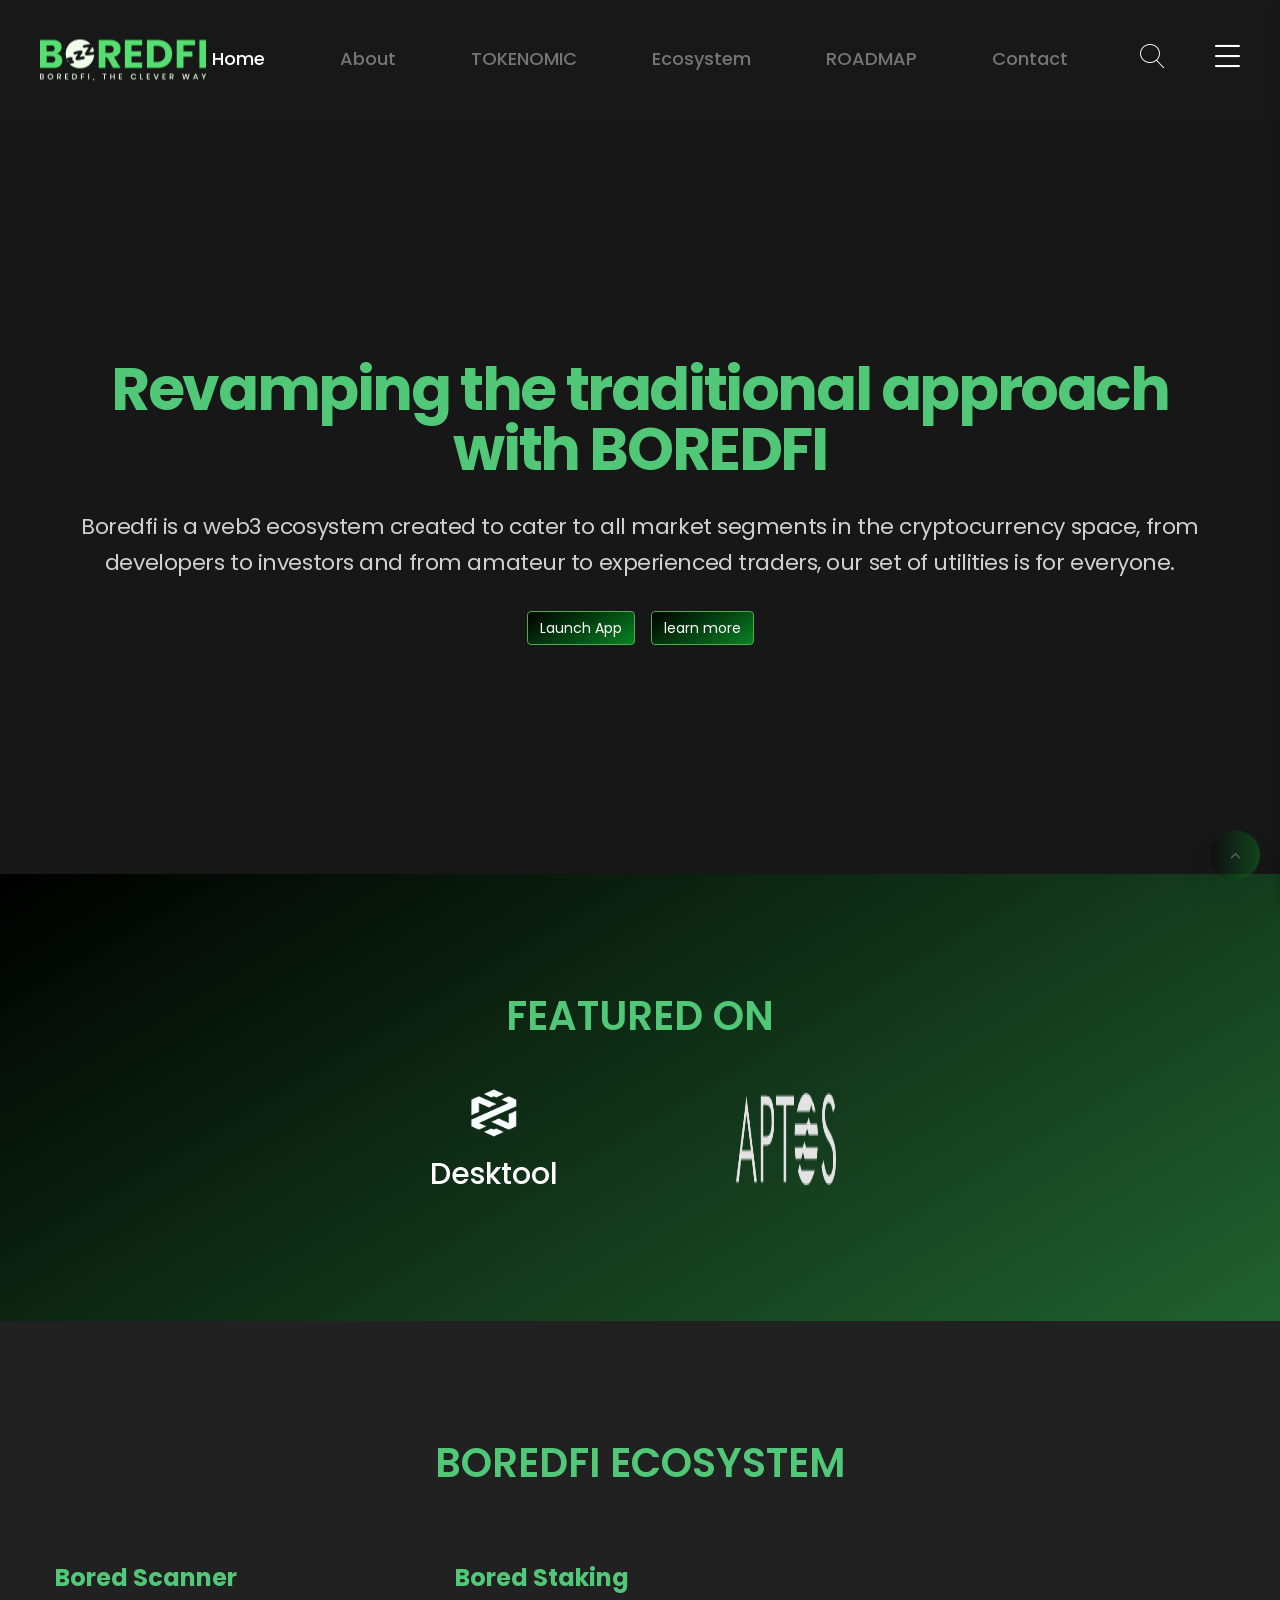
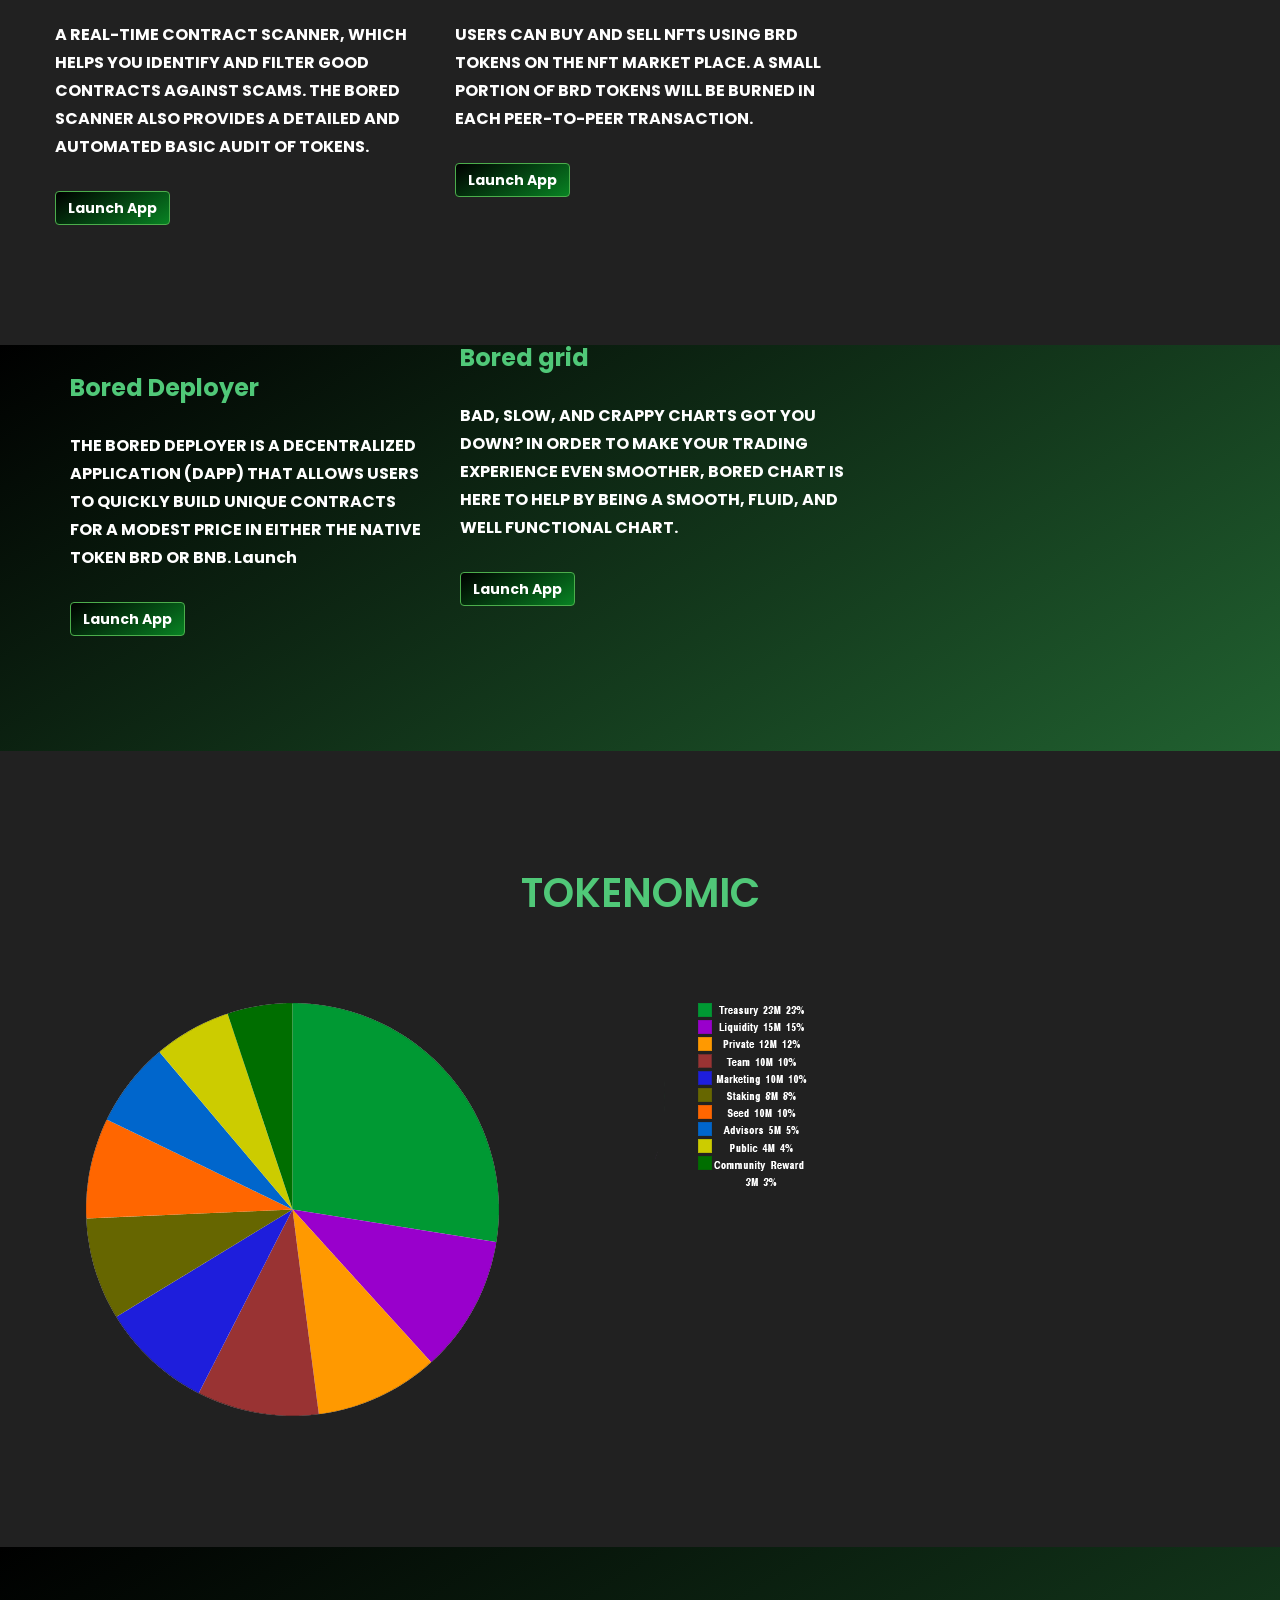
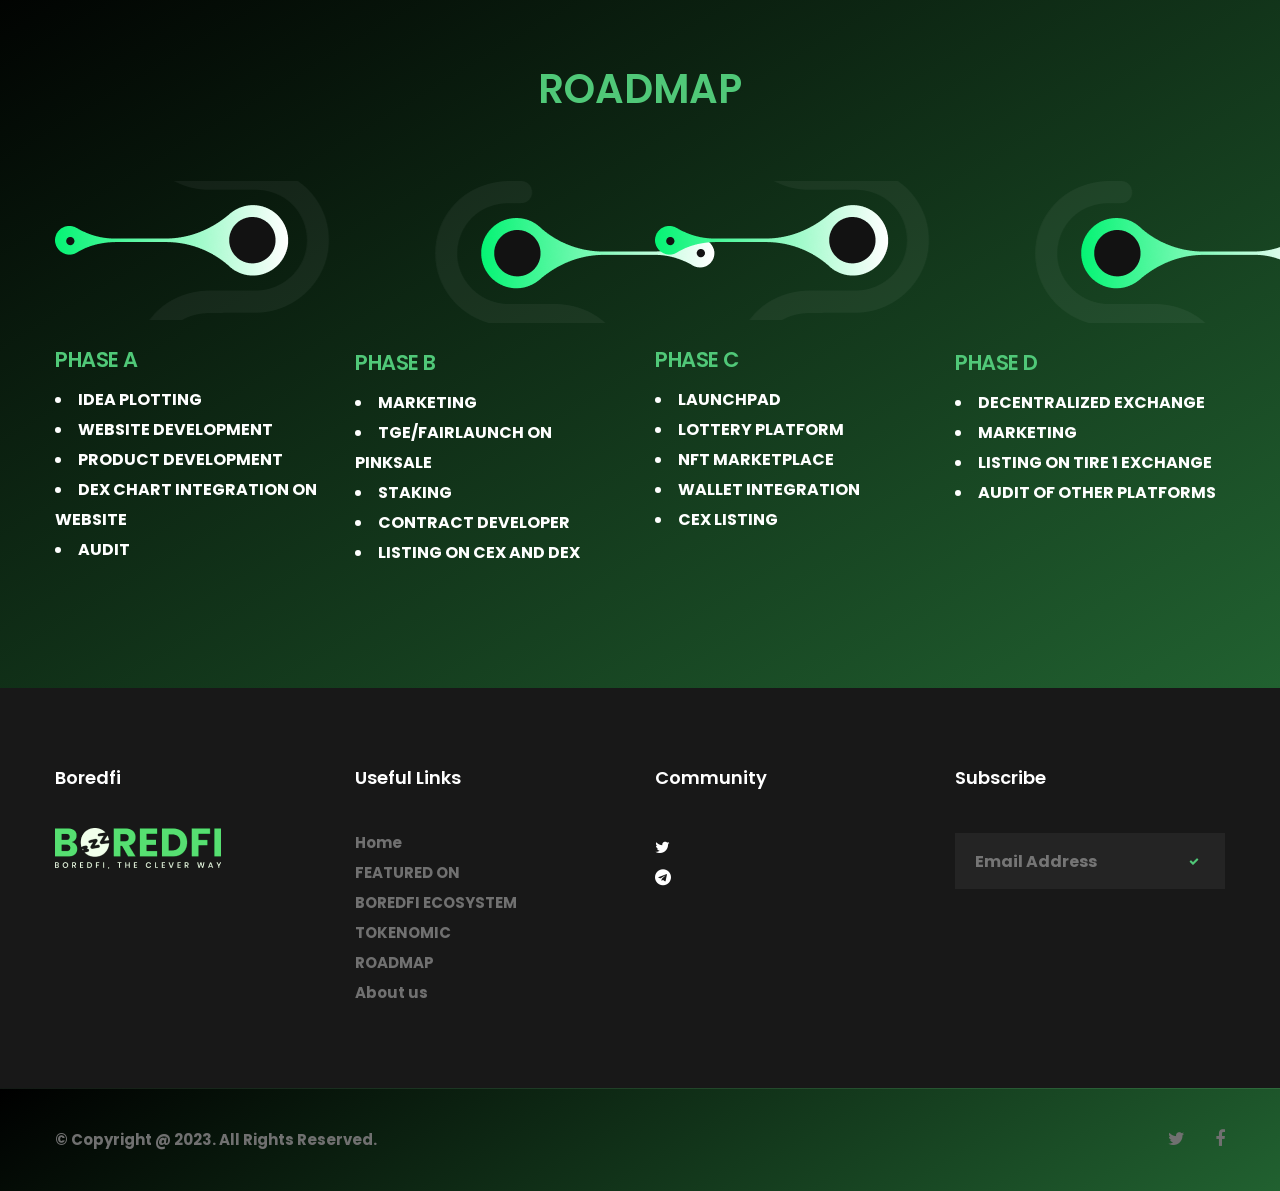
==== commit bfe6ae15: "sss" ====
--- a/index.html
+++ b/index.html
@@ -261,94 +261,14 @@
 							<div class="single-feature-style-two">
 								<div class="top-box">
 									<div class="icon-box">
-										<i class="bitmex-icon-shield"></i>
+									
 									</div><!-- /.icon-box -->
 									<div class="text-box">
-										<h3>STAKING : 30%</h3>
+									<img src="img/11.png" alt="Girl in a jacket">
 									</div><!-- /.text-box -->
-								</div><!-- /.top-box -->
-								<p></p>
-							</div><!-- /.single-feature-style-two -->
-						</div><!-- /.col-md-6 -->
-						<div class="col-md-6 col-sm-6 col-xs-12">
-							<div class="single-feature-style-two">
-								<div class="top-box">
-									<div class="icon-box">
-									<i class="bitmex-icon-shield"></i>
-									</div><!-- /.icon-box -->
-									<div class="text-box">
-										<h3>PRESALE : 36%</h3>
-									</div><!-- /.text-box -->
-								</div><!-- /.top-box -->
-								<p></p>
-							</div><!-- /.single-feature-style-two -->
-						</div><!-- /.col-md-6 -->
-						<div class="col-md-6 col-sm-6 col-xs-12">
-							<div class="single-feature-style-two">
-								<div class="top-box">
-									<div class="icon-box">
-										<i class="bitmex-icon-shield"></i>
-									</div><!-- /.icon-box -->
-									<div class="text-box">
-										<h3>TEAM RESERVE : 5%</h3>
-									</div><!-- /.text-box -->
-								</div><!-- /.top-box -->
-								<p></p>
-							</div><!-- /.single-feature-style-two -->
-							</div><!-- /.col-md-6 -->
-						<div class="col-md-6 col-sm-6 col-xs-12">
-							<div class="single-feature-style-two">
-								<div class="top-box">
-									<div class="icon-box">
-										<i class="bitmex-icon-shield"></i>
-									</div><!-- /.icon-box -->
-									<div class="text-box">
-										<h3>PRIVATE SALE : 4%</h3>
-									</div><!-- /.text-box -->
-								</div><!-- /.top-box -->
-								<p></p>
-							</div><!-- /.single-feature-style-two -->
-							</div><!-- /.col-md-6 -->
-						<div class="col-md-6 col-sm-6 col-xs-12">
-							<div class="single-feature-style-two">
-								<div class="top-box">
-									<div class="icon-box">
-										<i class="bitmex-icon-shield"></i>
-									</div><!-- /.icon-box -->
-									<div class="text-box">
-										<h3>COMMUNITY REWARD : 1%</h3>
-
-									</div><!-- /.text-box -->
-								</div><!-- /.top-box -->
-								<p></p>
-							</div><!-- /.single-feature-style-two -->
-							</div><!-- /.col-md-6 -->
-						<div class="col-md-6 col-sm-6 col-xs-12">
-							<div class="single-feature-style-two">
-								<div class="top-box">
-									<div class="icon-box">
-										<i class="bitmex-icon-shield"></i>
-									</div><!-- /.icon-box -->
-									<div class="text-box">
-										<h3>CEX LISTING AND LIQUIDITY : 15%</h3>
-									</div><!-- /.text-box -->
-								</div><!-- /.top-box -->
-								<p></p>
-							</div><!-- /.single-feature-style-two -->
-						</div><!-- /.col-md-6 -->
-						<div class="col-md-6 col-sm-6 col-xs-12">
-							<div class="single-feature-style-two">
-								<div class="top-box">
-									<div class="icon-box">
-									<i class="bitmex-icon-shield"></i>
-									</div><!-- /.icon-box -->
-									<div class="text-box">
-										<h3>RESERVES : 9%</h3>
-									</div><!-- /.text-box -->
-								</div><!-- /.top-box -->
-								<p></p>
-							</div><!-- /.single-feature-style-two -->
-						</div><!-- /.col-md-6 -->
+							
+							
+							
 					</div><!-- /.row -->
 				</div><!-- /.feature-style-two-content -->
 			</div><!-- /.col-md-6 -->
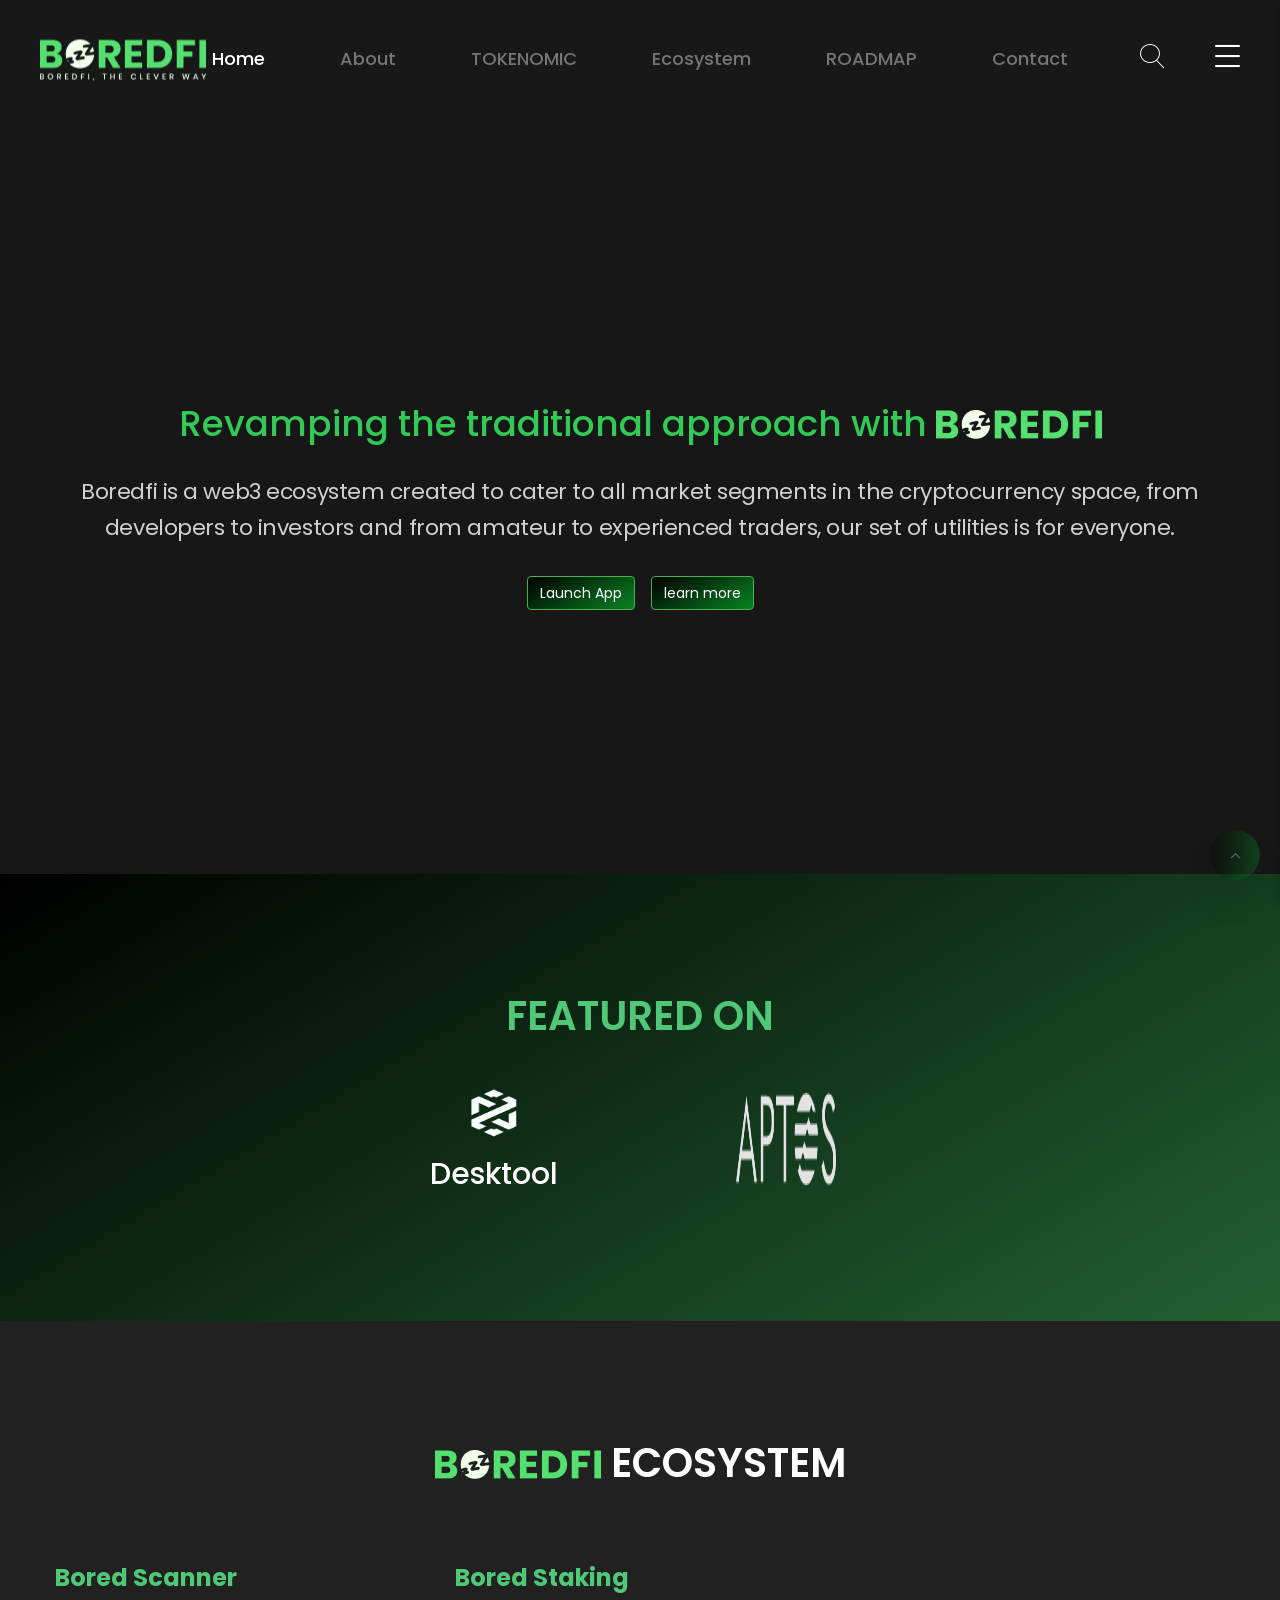
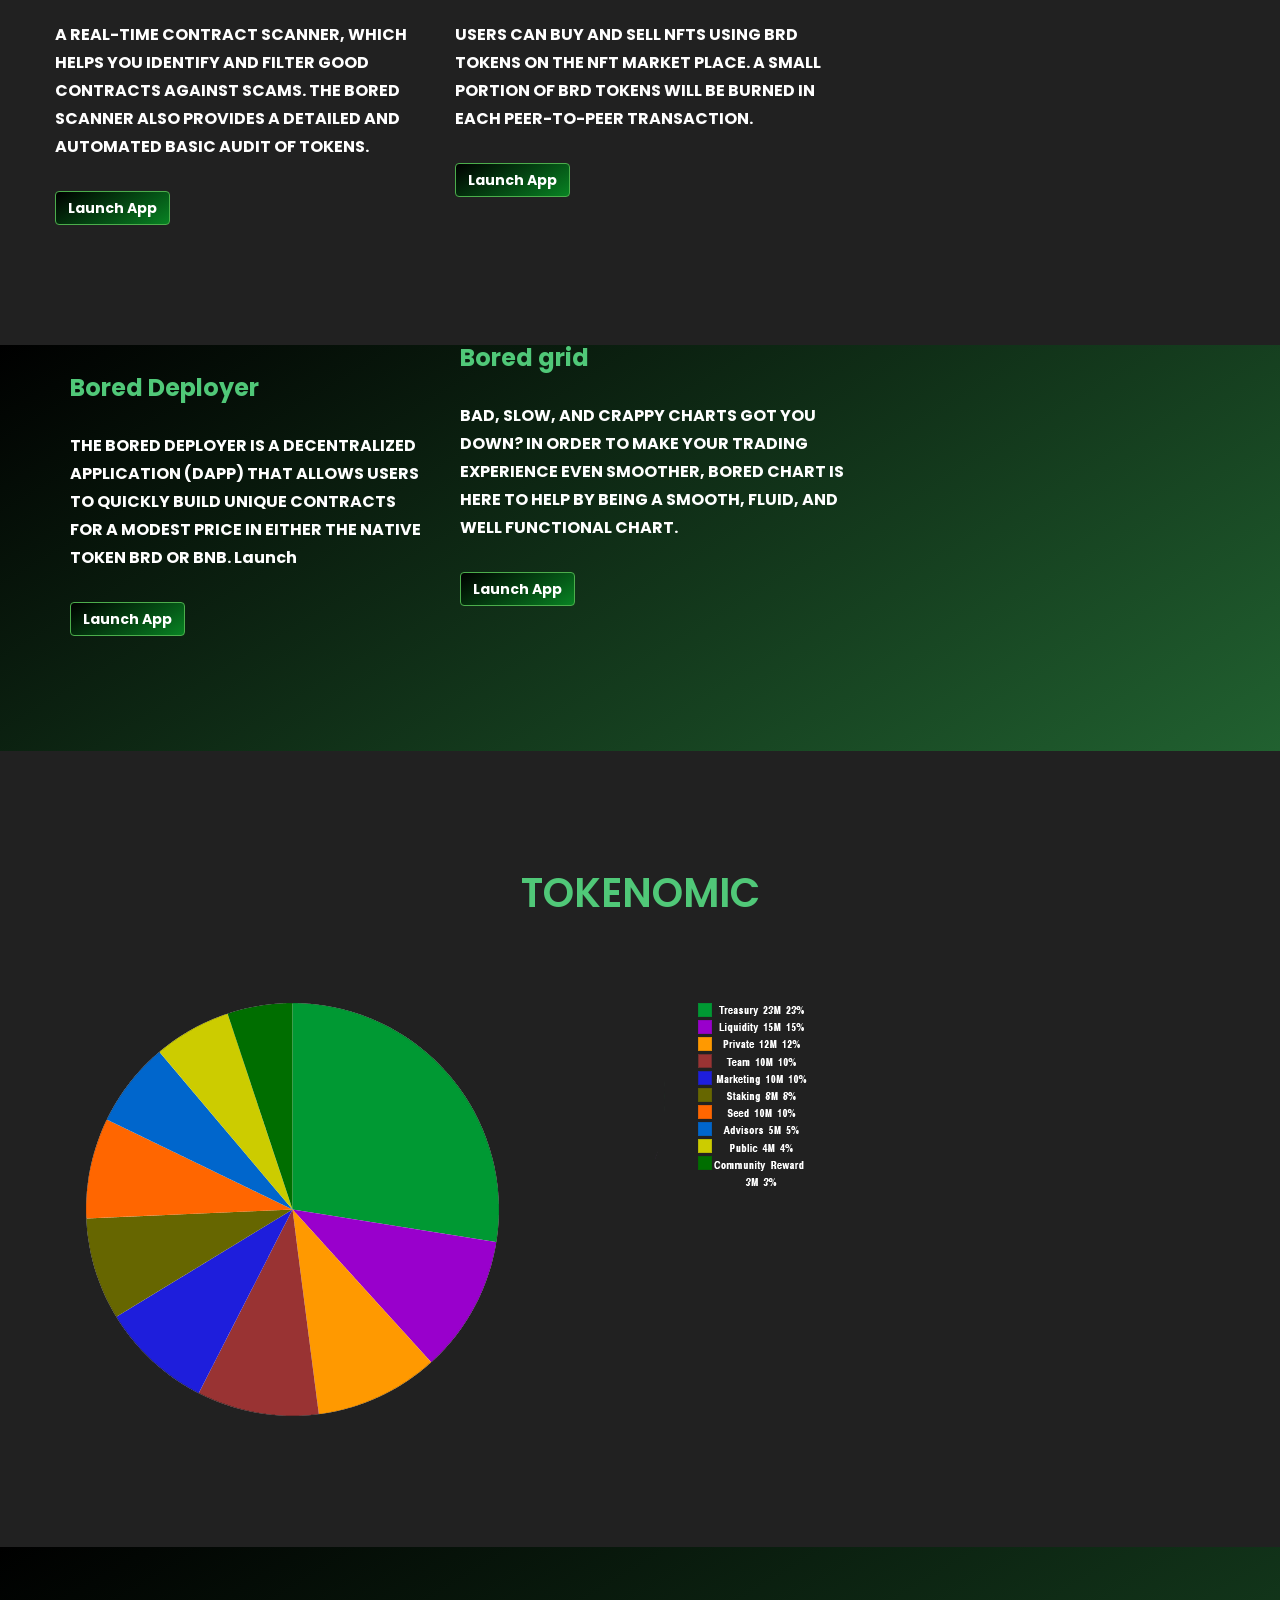
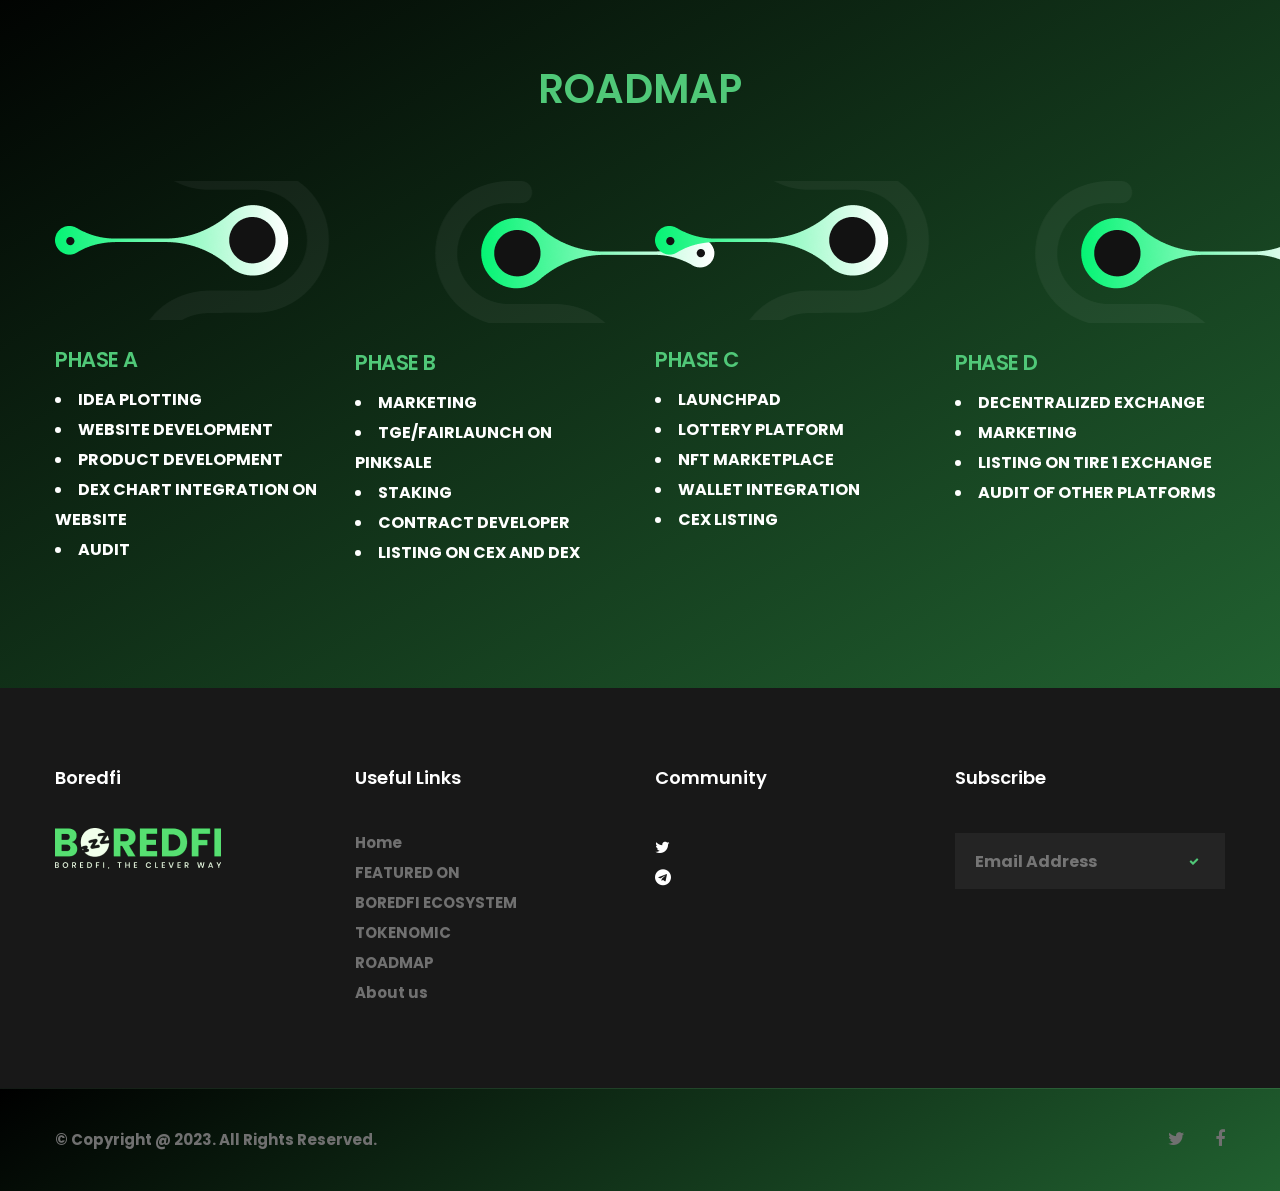
==== commit 8b248255: "ddd" ====
--- a/index.html
+++ b/index.html
@@ -84,7 +84,7 @@
                     <div class="box valign-middle">
                         <div class="content text-center">
                             <h4 style="color:#50C878"data-animation="animated fadeInUp"> </h4>
-                            <h3    style="color:#50C878"data-animation="animated fadeInUp">Revamping the traditional approach with BOREDFI</h3>
+                            <h1   style="color:#33c956"data-animation="animated fadeInUp">Revamping the traditional approach with <img src="img/logo1.png" alt="Girl in a jacket"></h1>
                             <p data-animation="animated fadeInDown">Boredfi is a web3 ecosystem created to cater to all market segments in the cryptocurrency space, from developers to investors and from amateur to experienced traders, our set of utilities is for everyone.</p>
                            <br>
 						   <a style=" background: linear-gradient(149deg, rgba(255,255,255,1) 0%, rgba(0,0,0,1) 0%, rgba(8,131,35,1) 100%);" href="#" class="btn btn-success" data-animation="animated fadeInDown">Launch App</a> &nbsp;&nbsp;
@@ -160,7 +160,7 @@
 	<div class="thm-container">
 		<div class="sec-title text-center light"
 			style="color:#50C878">
-			<h3 style="color:#50C878">BOREDFI  ECOSYSTEM</h3>
+			<h3 style="color:#ffffff"><img src="img/logo1.png" alt="Girl in a jacket">  ECOSYSTEM</h3>
 		</div><!-- /.sec-title text-center light -->
 		<div class="row">
 			<div class="col-md-4 col-sm-6 col-xs-12">
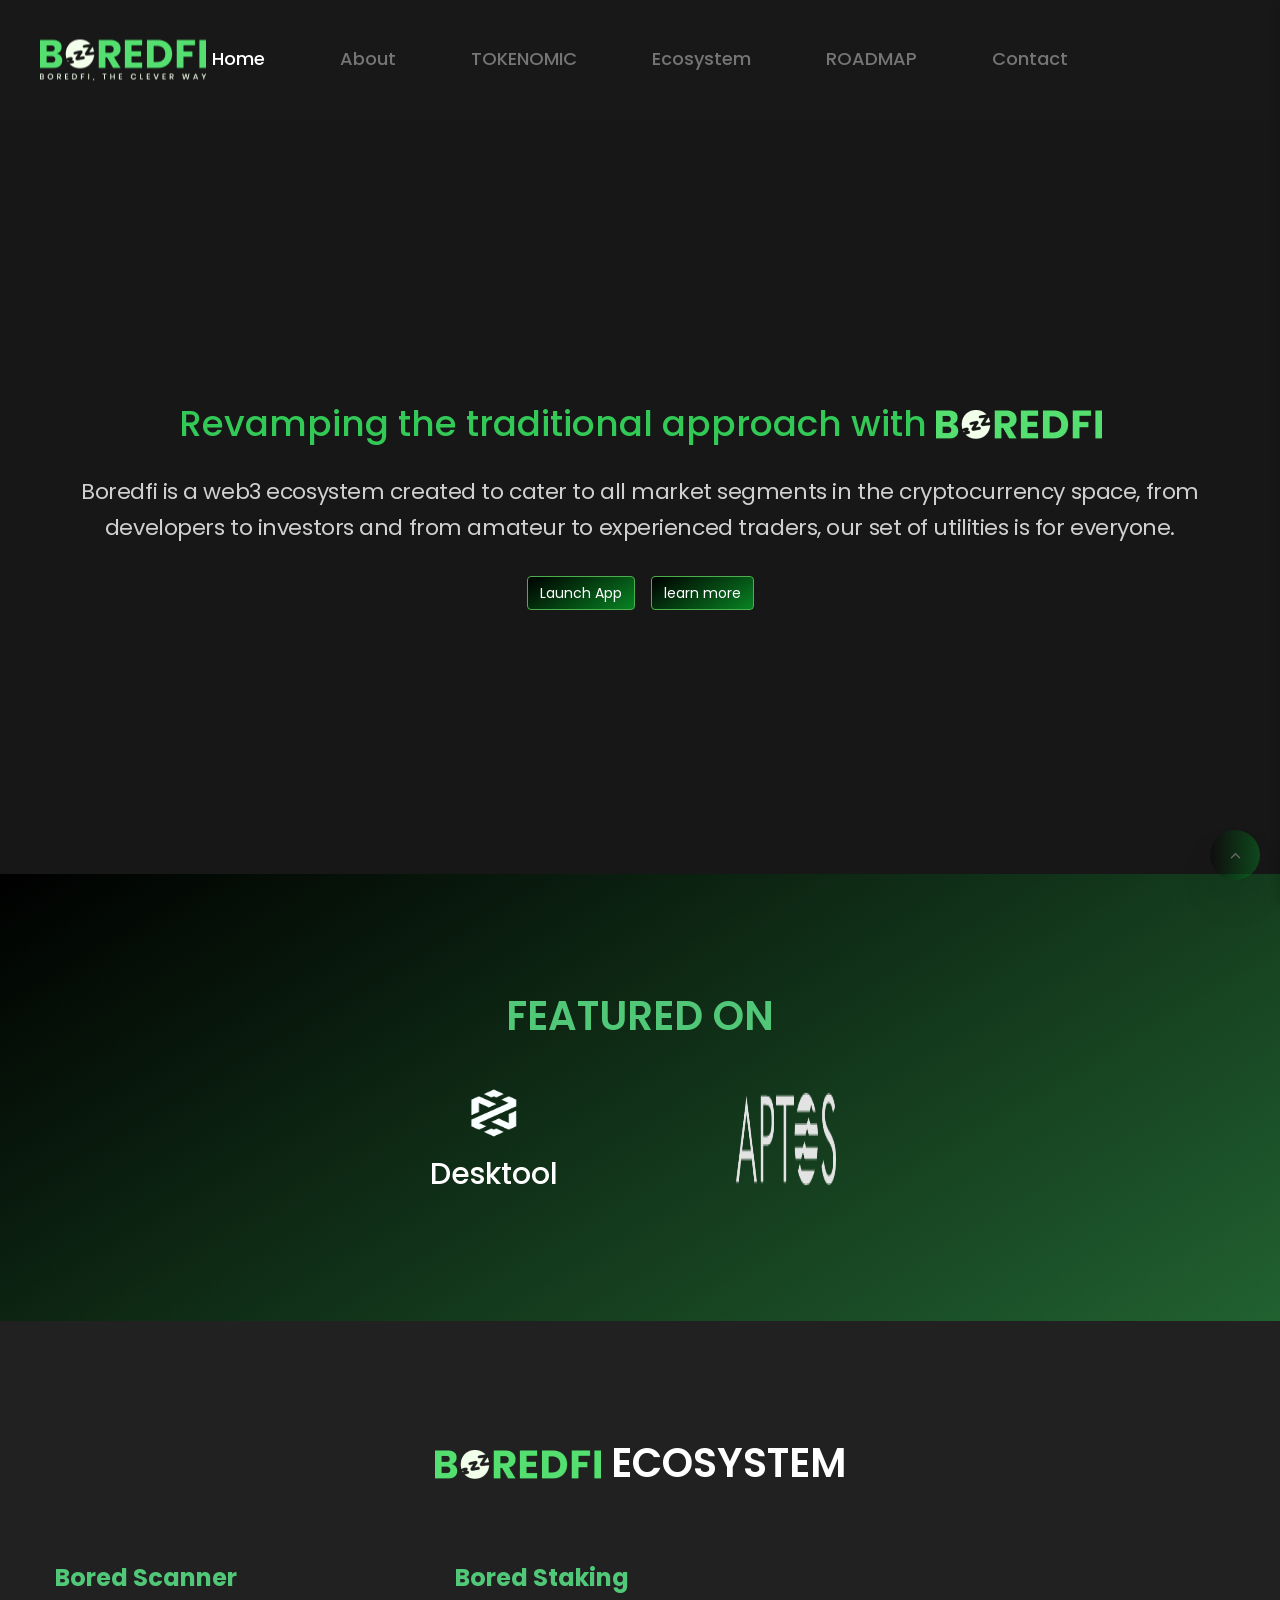
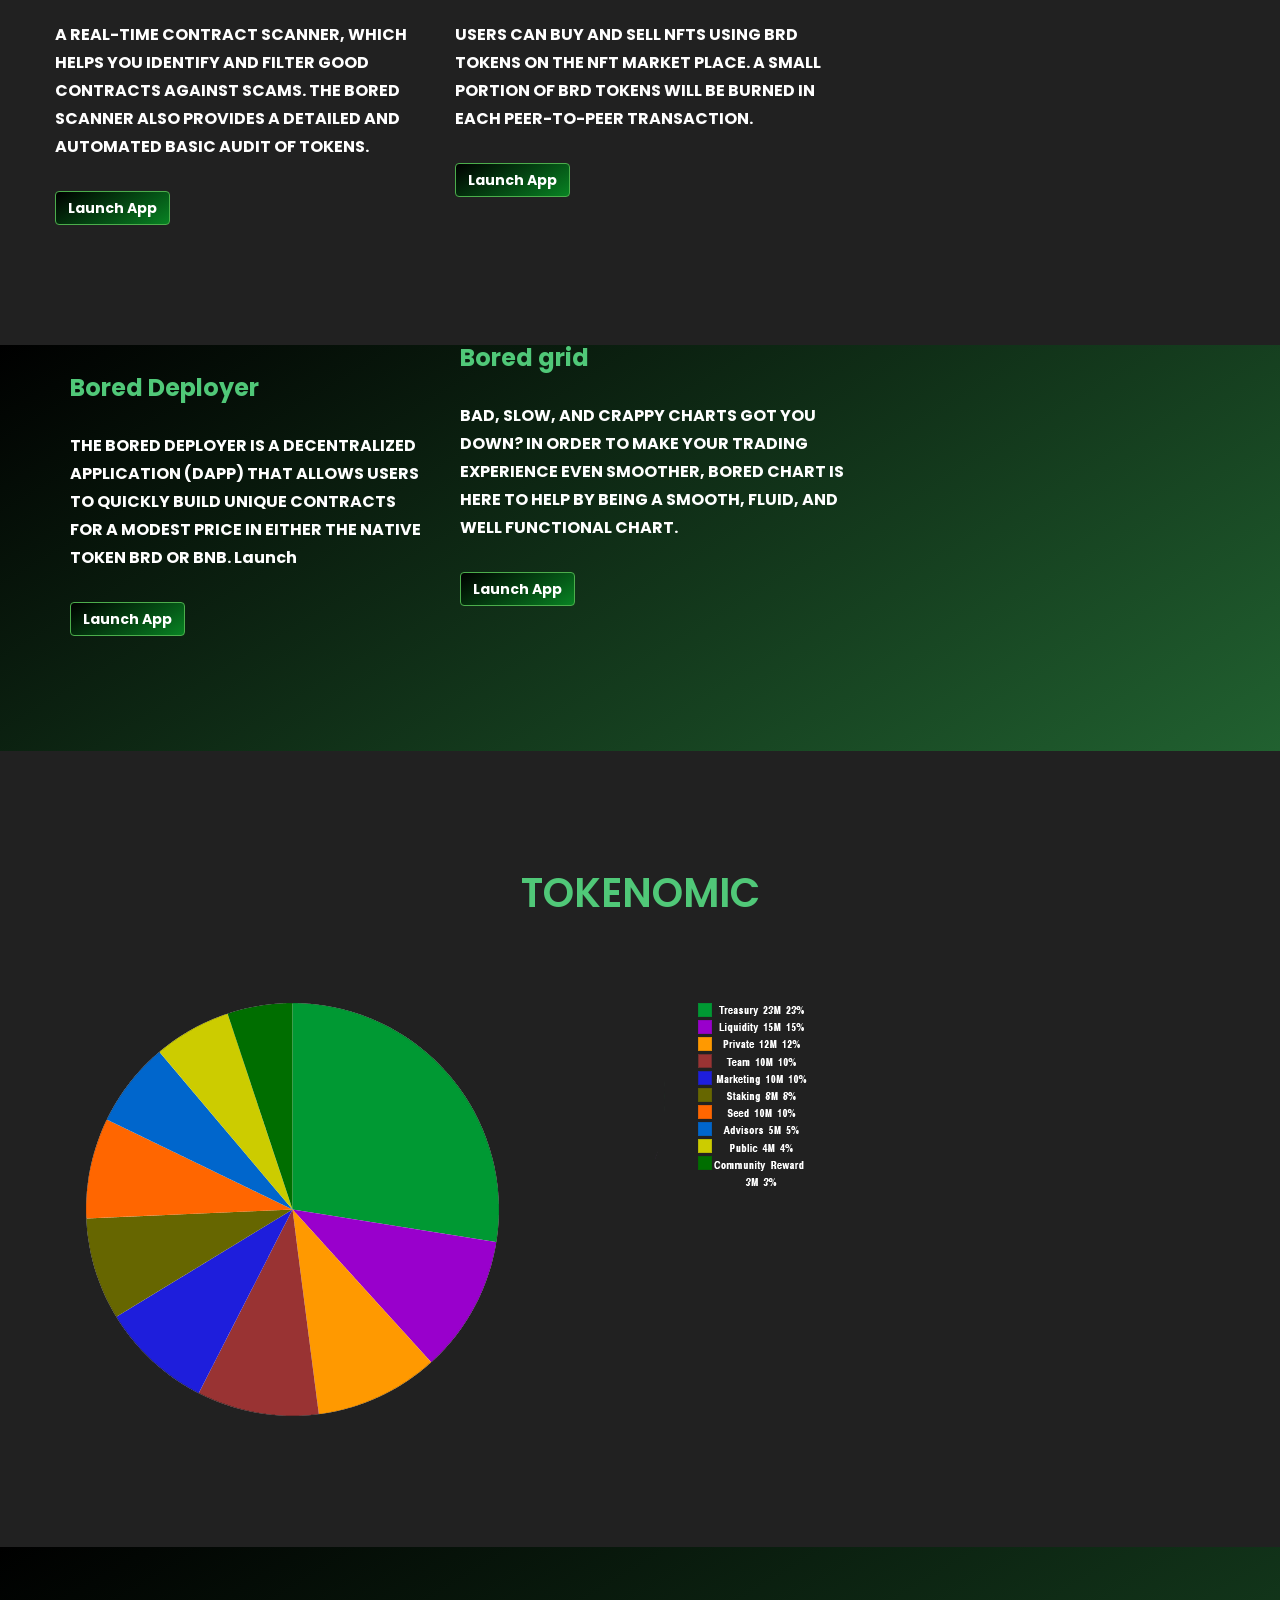
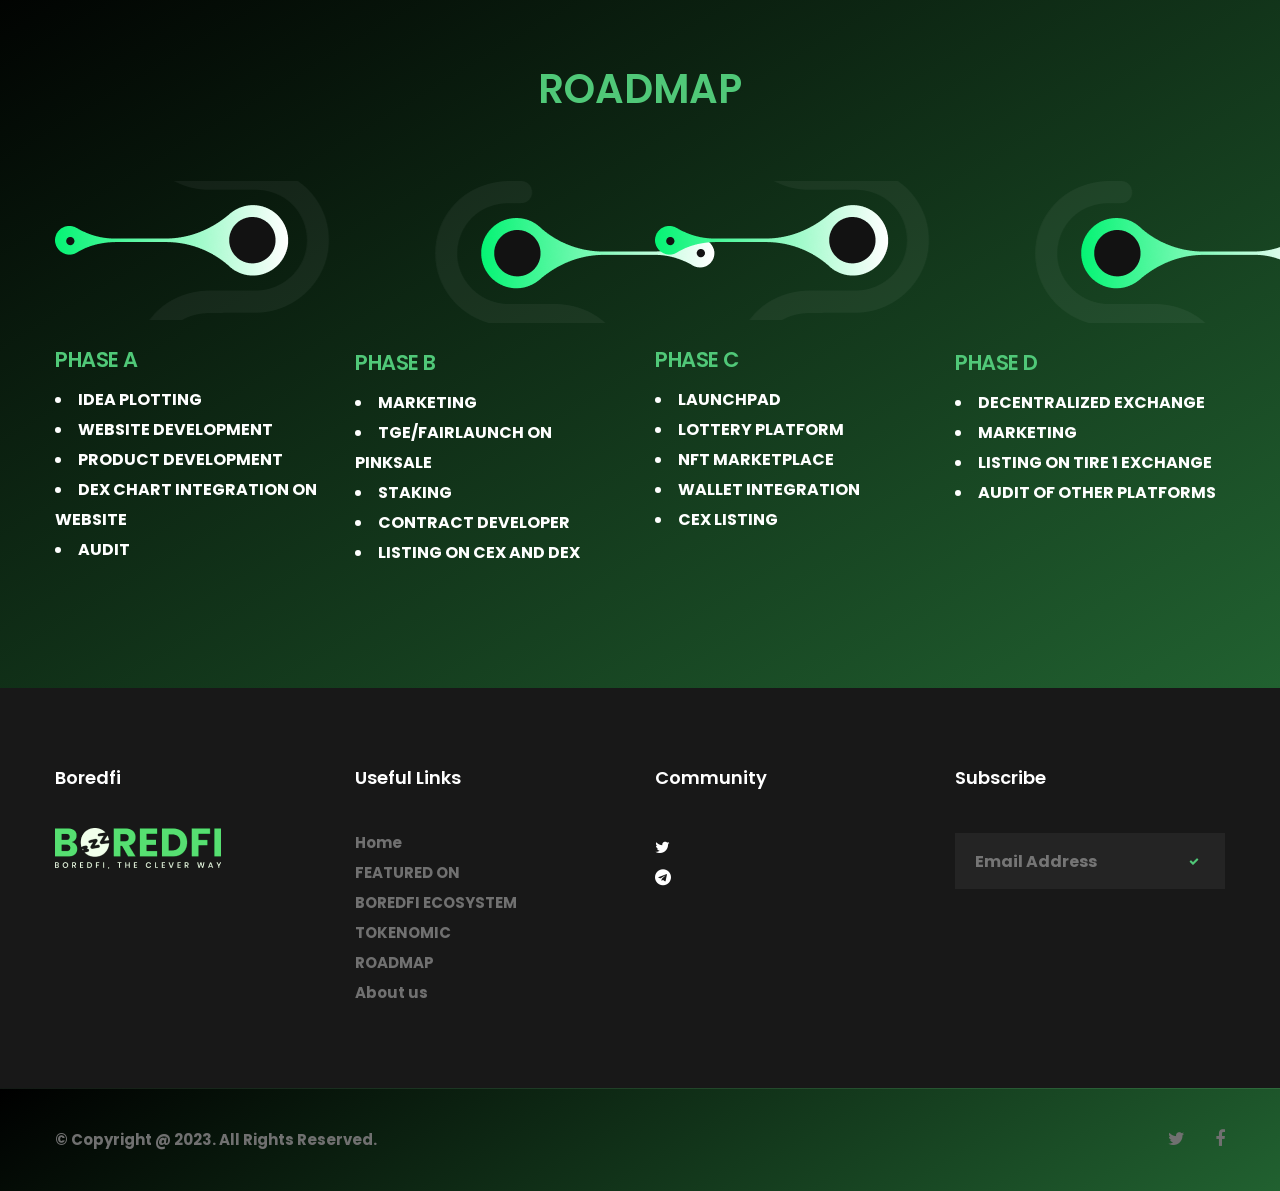
==== commit 51f5e62d: "g" ====
--- a/index.html
+++ b/index.html
@@ -64,12 +64,7 @@
                     </li>
                     <li> <a href="contact.html">Contact</a> </li>
                 </ul>                
-            </div><!-- /.navbar-collapse -->
-            <div class="right-side-box">
-                <a href="#test-search" class="search-icon popup-with-zoom-anim bitmex-icon-search"></a><!--
-                --><a href="#hidden-sidebar" class="side-menu-icon bitmex-icon-menu side-nav-opener"></a>
-            </div><!-- /.right-side-box -->
-        </div><!-- /.container -->
+          
     </nav>   
 </header><!-- /.header -->
 
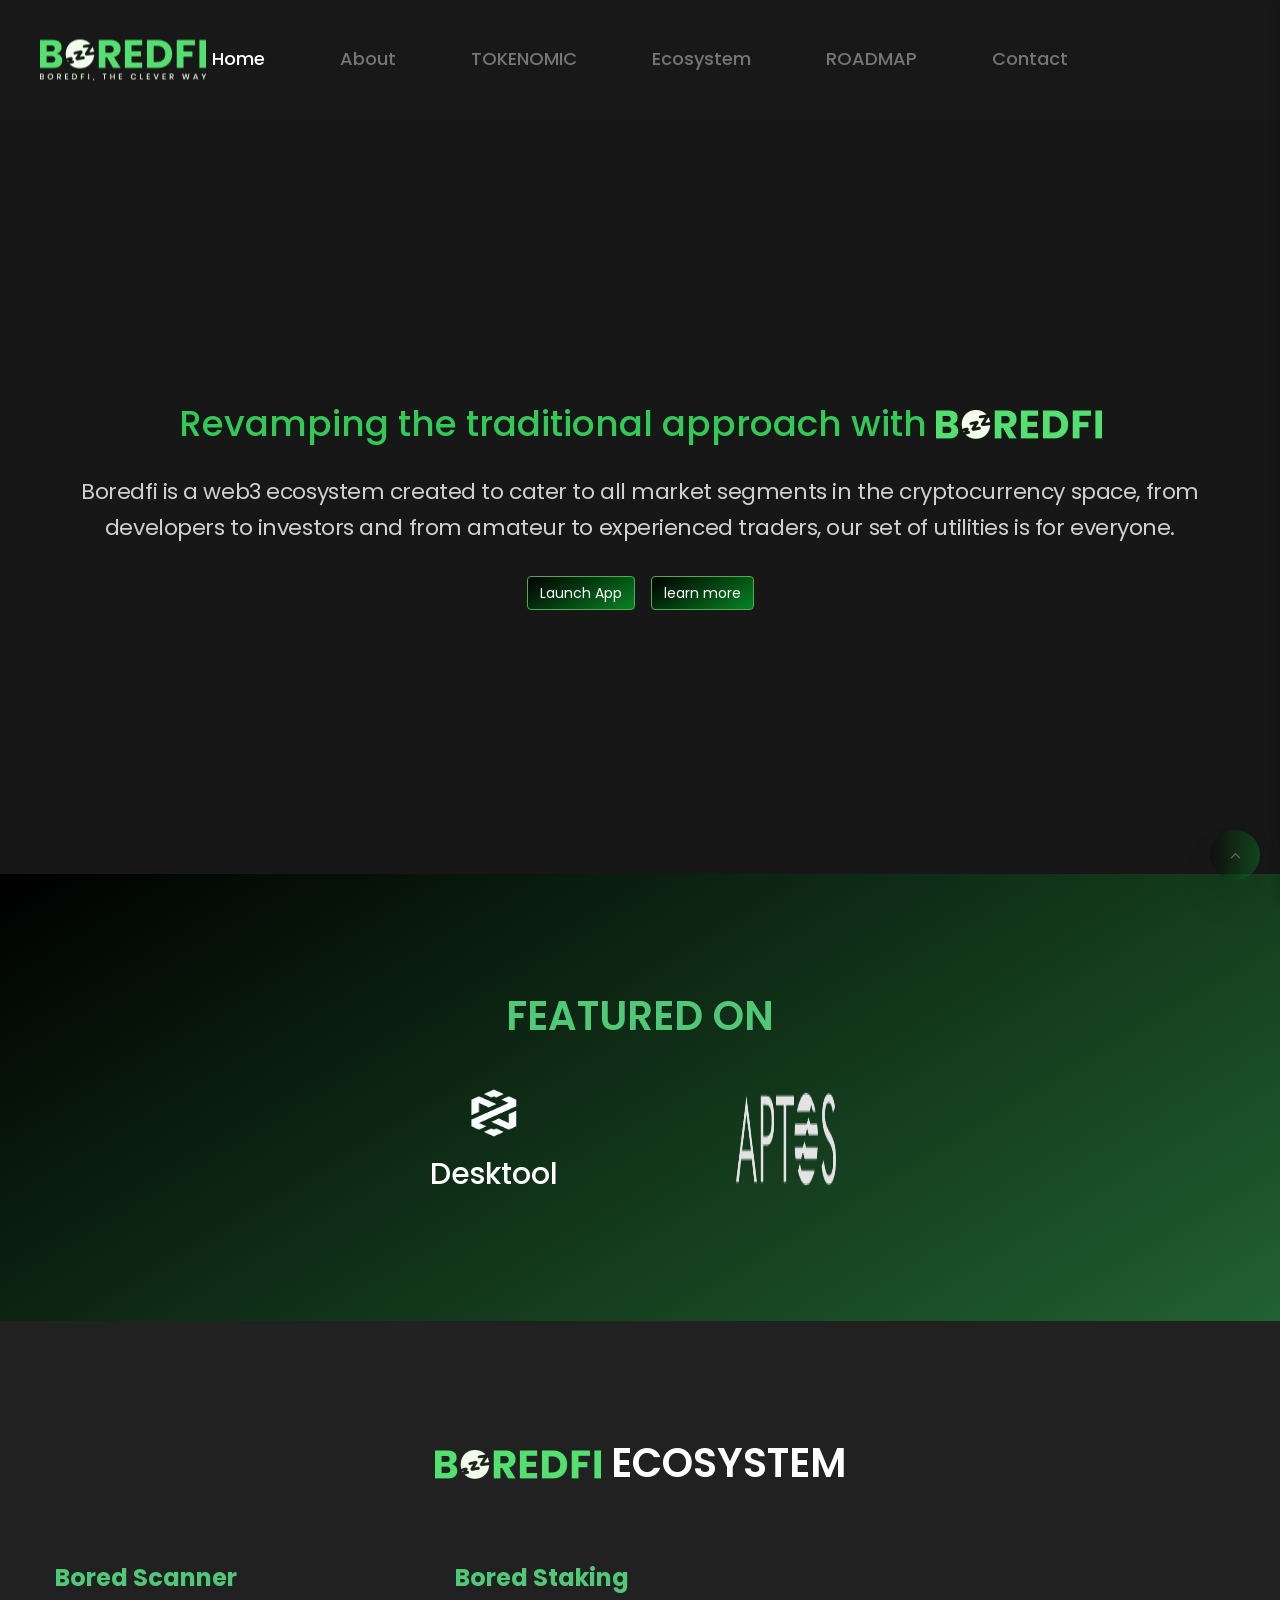
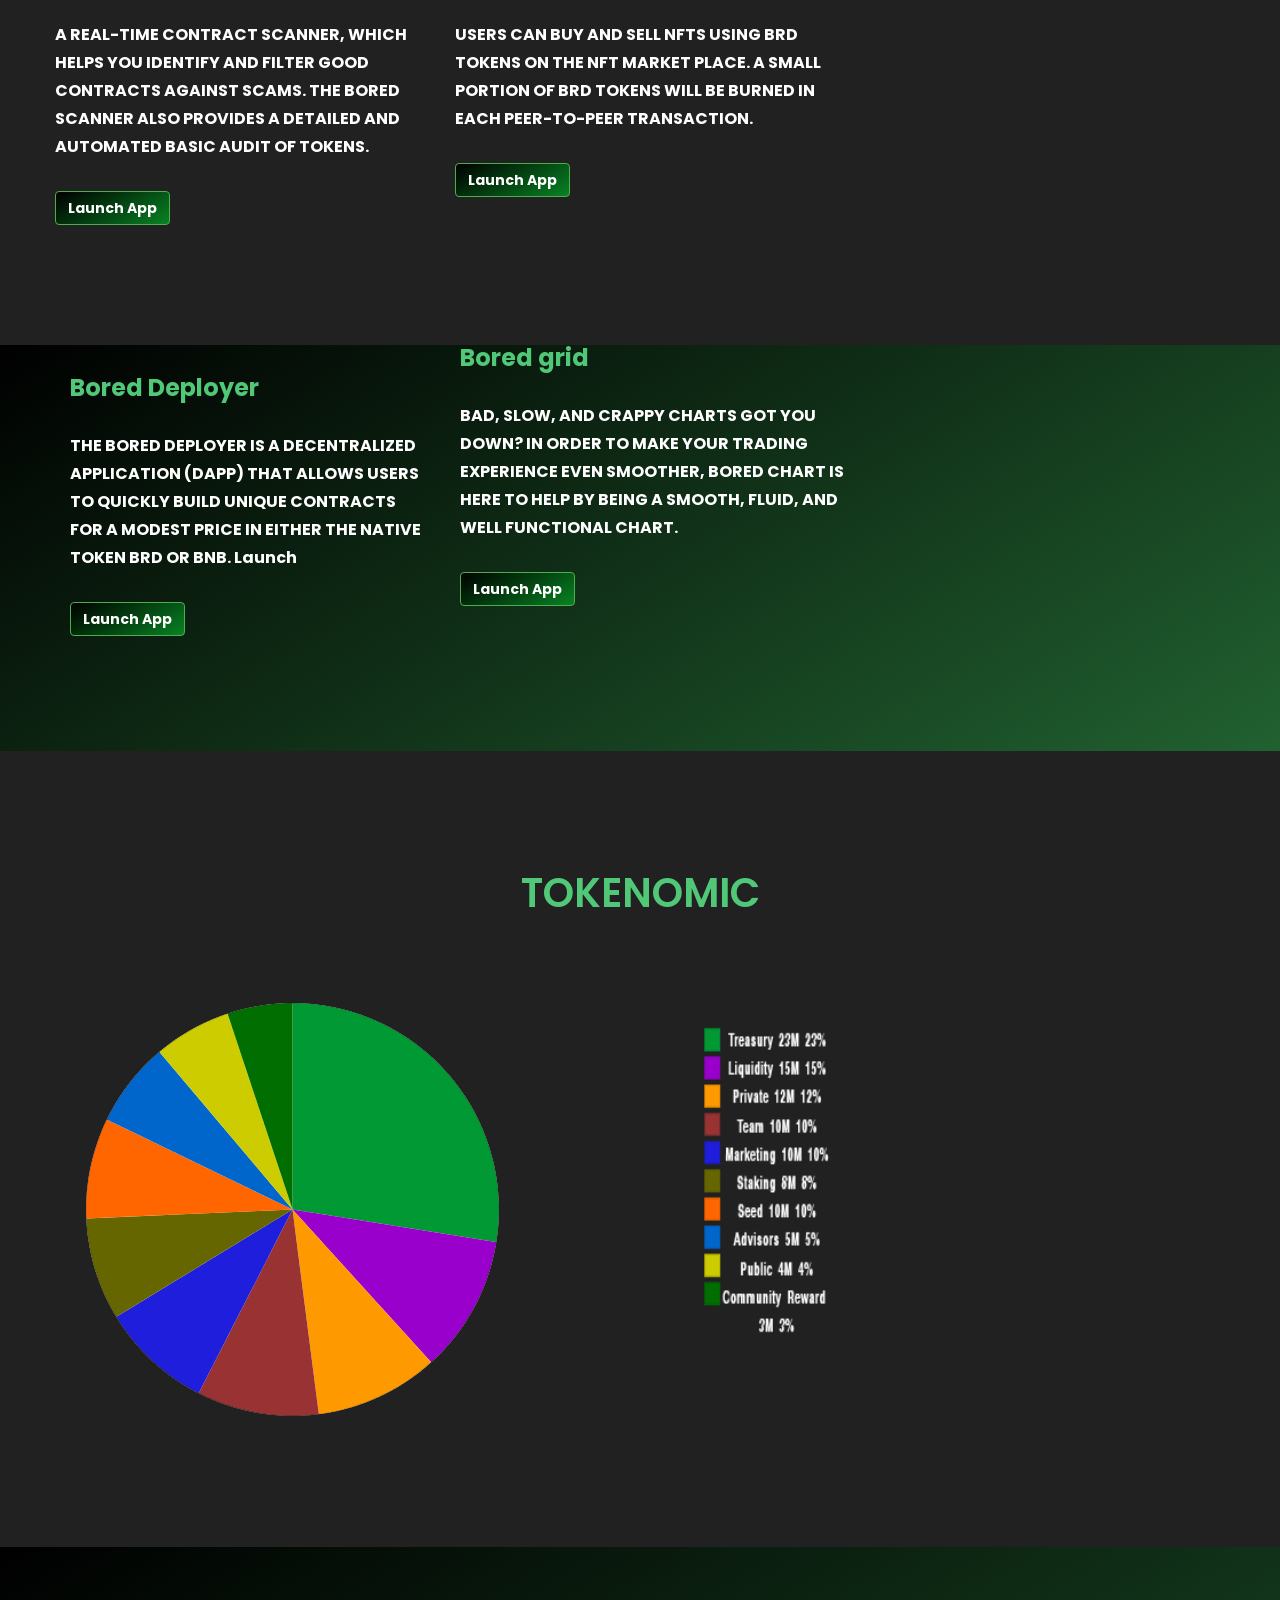
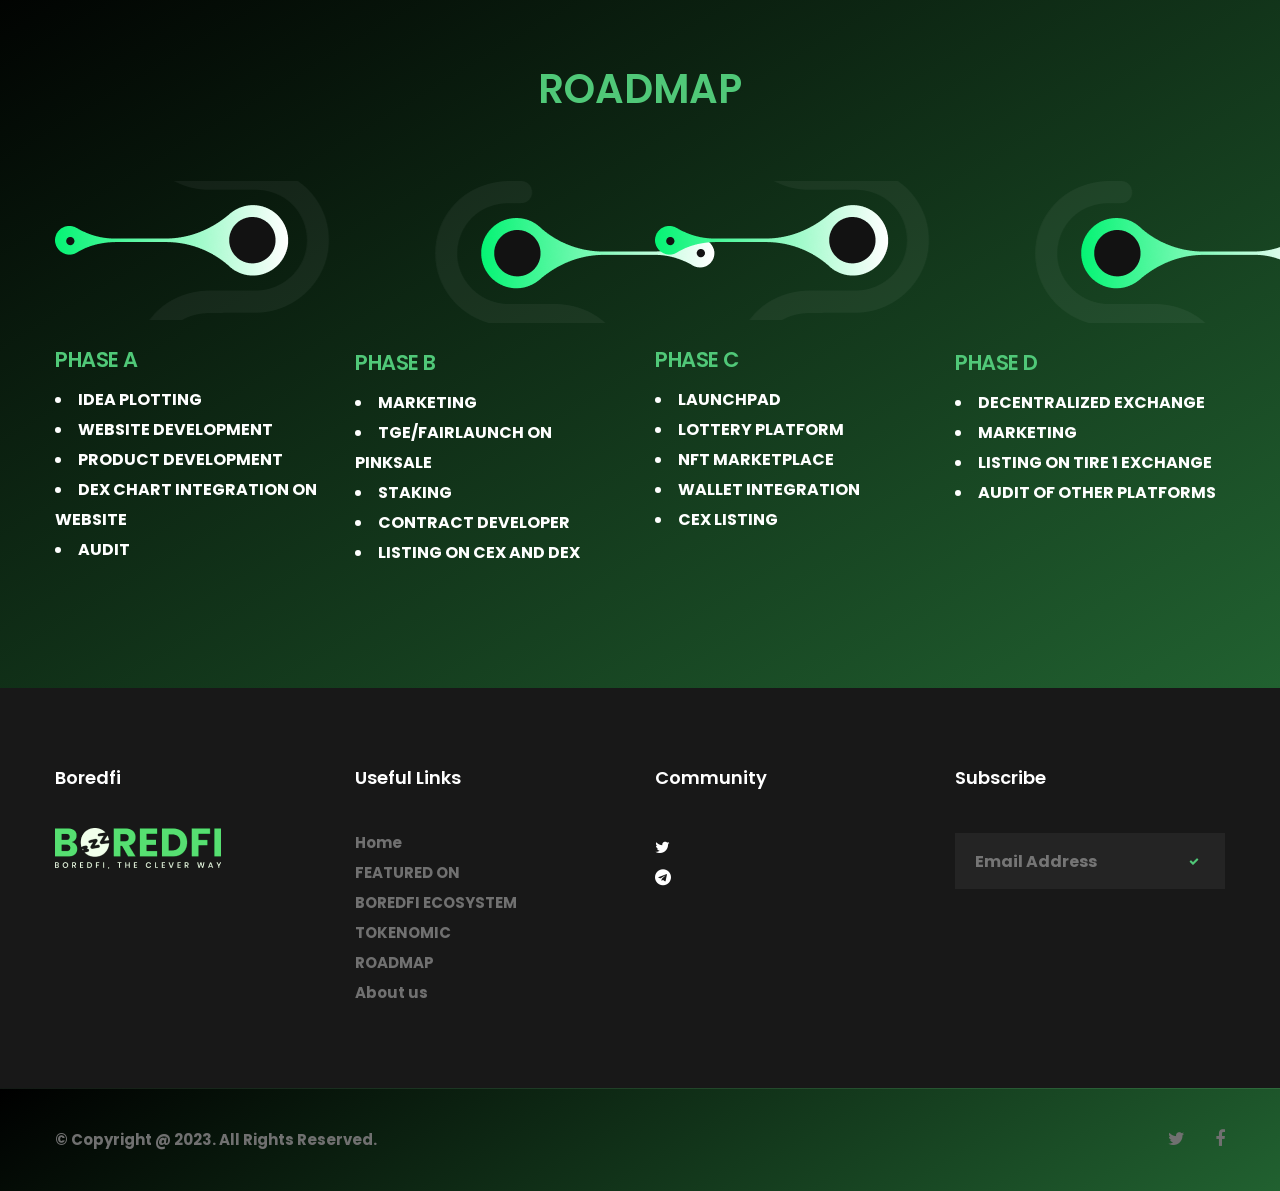
==== commit aac47347: "s" ====
--- a/index.html
+++ b/index.html
@@ -259,7 +259,8 @@
 									
 									</div><!-- /.icon-box -->
 									<div class="text-box">
-									<img src="img/11.png" alt="Girl in a jacket">
+					
+									<img src="img/11.png" alt="Girl in a jacket"width="190" height="400">
 									</div><!-- /.text-box -->
 							
 							
